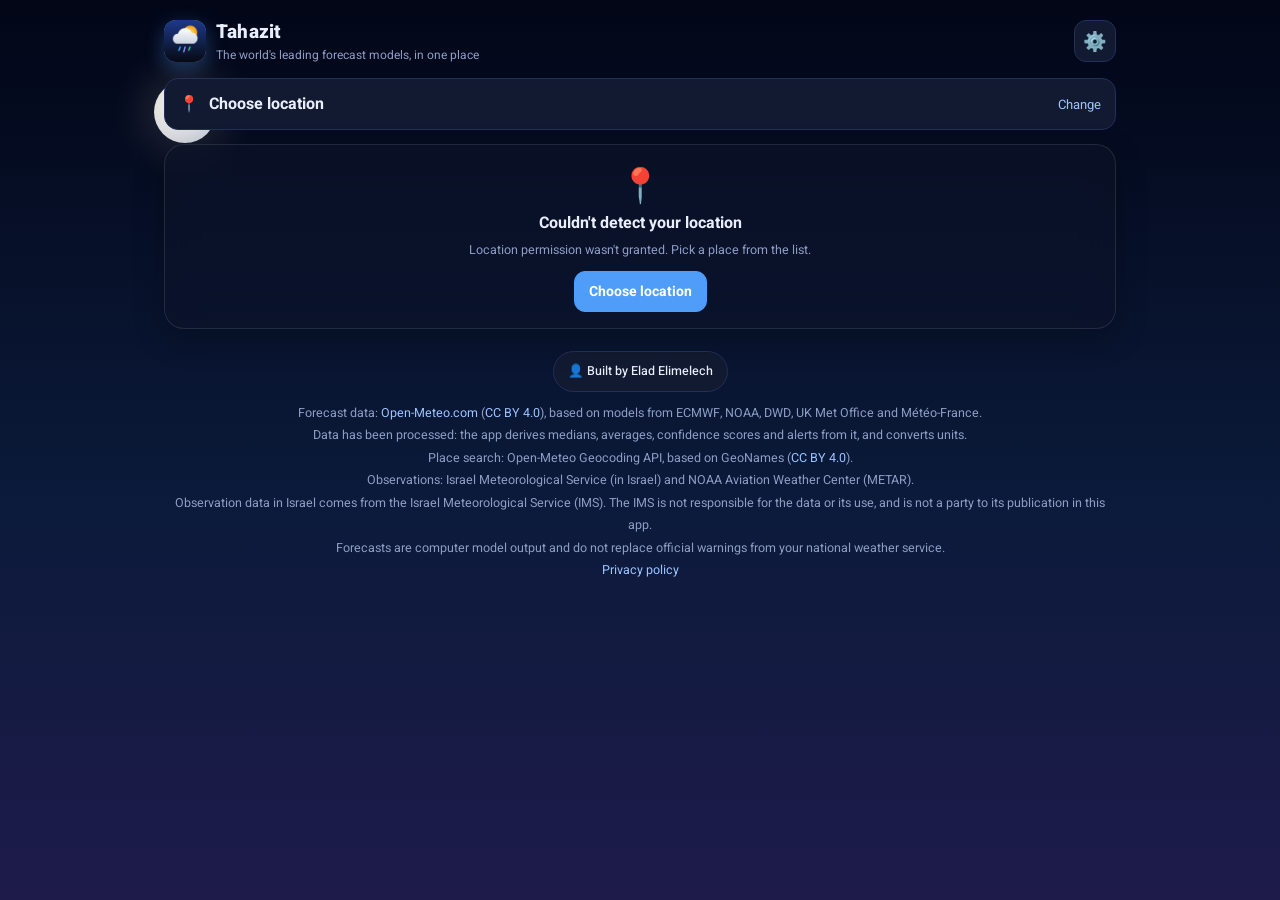
==== index.html @ bf7a5b2e "A7: reliable alerts disable (pending unsubscribe with retry), 7-day sync, 120-day server retention C" ====
<!DOCTYPE html>
<html lang="he" dir="rtl">
<head>
<meta charset="utf-8">
<meta name="viewport" content="width=device-width, initial-scale=1">
<meta name="theme-color" content="#070b16">
<title>Tahazit</title>
<meta name="description" content="Compare weather forecasts from the world's leading models in one place, with consensus-based storm alerts.">
<link rel="manifest" href="manifest.json">
<link rel="icon" type="image/png" sizes="192x192" href="icons/icon-192.png">
<link rel="apple-touch-icon" href="icons/apple-touch-icon.png">
<link rel="preconnect" href="https://fonts.googleapis.com">
<link href="https://fonts.googleapis.com/css2?family=Heebo:wght@300;400;500;700;800&display=swap" rel="stylesheet">
<style>

:root{
  --bg:#070b16;--bg2:#0d1426;--card:#111a30;--card2:#16213d;--line:#22305a;
  --txt:#e8eefc;--mut:#8e9cc4;--acc:#4f9cf9;--ok:#22c55e;--warn:#f59e0b;--bad:#ef4444;
}
*{box-sizing:border-box}
html,body{margin:0;background:var(--bg);color:var(--txt);font-family:Heebo,system-ui,sans-serif}
body{background:none;min-height:100vh}
.wrap{max-width:980px;margin:0 auto;padding:18px 14px 40px}
header.top{display:flex;align-items:center;justify-content:space-between;gap:10px;margin-bottom:14px}
.brand{display:flex;align-items:center;gap:10px}
.logo{width:38px;height:38px;border-radius:11px;background:linear-gradient(135deg,#4f9cf9,#a78bfa);display:grid;place-items:center;font-size:20px;box-shadow:0 6px 20px #4f9cf955}
.brand h1{font-size:19px;margin:0;font-weight:800;letter-spacing:.2px}
.brand small{display:block;color:var(--mut);font-size:12px;font-weight:400}
.search{position:relative;margin-bottom:14px}
.search input{width:100%;padding:13px 44px 13px 14px;border-radius:14px;border:1px solid var(--line);background:var(--card);color:var(--txt);font:inherit;font-size:15px;outline:none}
.search input:focus{border-color:var(--acc)}
.search .ic{position:absolute;right:14px;top:50%;transform:translateY(-50%);color:var(--mut)}
.sugg{position:absolute;left:0;right:0;top:calc(100% + 6px);background:var(--card2);border:1px solid var(--line);border-radius:12px;overflow:hidden;z-index:20;display:none}
.sugg button{display:block;width:100%;text-align:right;padding:11px 14px;background:none;border:0;border-bottom:1px solid var(--line);color:var(--txt);font:inherit;cursor:pointer}
.sugg button:last-child{border-bottom:0}
.sugg button:hover{background:#1d2a4d}
.sugg small{color:var(--mut)}
.locbtn{width:100%;display:flex;align-items:center;gap:10px;padding:13px 14px;border-radius:14px;border:1px solid var(--line);background:var(--card);color:var(--txt);font:inherit;font-size:16px;cursor:pointer;text-align:right}
.locbtn:hover{border-color:var(--acc)}
.locbtn .nm2{flex:1;font-weight:700}
.locbtn .tag{font-size:11.5px;color:#6ee7a0;background:#22c55e1c;padding:2px 8px;border-radius:999px;font-weight:500}
.locbtn .chg{font-size:13px;color:#9cc3ff}
.banner{display:flex;align-items:center;gap:10px;flex-wrap:wrap;margin-top:8px;padding:11px 13px;border-radius:13px;background:#4f9cf914;border:1px solid #4f9cf955;font-size:14px}
.banner .txt{flex:1;min-width:180px}
.banner[hidden]{display:none}
.btn{padding:9px 14px;border-radius:11px;border:1px solid var(--line);background:var(--card2);color:var(--txt);font:inherit;font-size:14px;cursor:pointer}
.btn.pri{background:var(--acc);border-color:var(--acc);color:#fff;font-weight:700}
.btn:disabled{opacity:.5;cursor:default}
.ov{position:fixed;inset:0;background:#000a;z-index:50;display:none;align-items:flex-end;justify-content:center}
.ov.show{display:flex}
.sheet{width:100%;max-width:560px;max-height:88vh;background:var(--bg2);border:1px solid var(--line);border-radius:22px 22px 0 0;padding:16px;display:flex;flex-direction:column;gap:10px}
@media (min-width:640px){.ov{align-items:center}.sheet{border-radius:22px}}
.sheet h3{margin:0;font-size:17px;display:flex;justify-content:space-between;align-items:center}
.x{background:none;border:0;color:var(--mut);font-size:22px;cursor:pointer;padding:0 4px}
.sheet input{width:100%;padding:13px 14px;border-radius:13px;border:1px solid var(--line);background:var(--card);color:var(--txt);font:inherit;font-size:16px;outline:none}
.sheet input:focus{border-color:var(--acc)}
.list{overflow:auto;border-radius:13px;border:1px solid var(--line);min-height:60px}
.opt{display:flex;align-items:center;gap:10px;width:100%;text-align:right;padding:12px 14px;background:none;border:0;border-bottom:1px solid var(--line);color:var(--txt);font:inherit;font-size:15px;cursor:pointer}
.opt:last-child{border-bottom:0}
.opt:hover,.opt.act{background:#1d2a4d}
.opt.sel{background:#4f9cf922;outline:2px solid var(--acc);outline-offset:-2px}
.opt small{display:block;color:var(--mut);font-size:12px}
.opt .ck{margin-inline-start:auto;color:var(--acc);font-size:18px;visibility:hidden}
.opt.sel .ck{visibility:visible}
.hint{color:var(--mut);font-size:13px;padding:14px;text-align:center}
.confirm{display:none;gap:8px;align-items:center;flex-wrap:wrap;padding:11px;border-radius:13px;background:#4f9cf914;border:1px solid #4f9cf955}
.confirm.show{display:flex}
.confirm .txt{flex:1;font-size:14px;min-width:160px}
.row-btns{display:flex;gap:8px;margin-top:8px;flex-wrap:wrap}
.chip{padding:7px 12px;border-radius:999px;border:1px solid var(--line);background:var(--card);color:var(--txt);font:inherit;font-size:13px;cursor:pointer}
.chip:hover{border-color:var(--acc)}
.card{background:rgba(13,20,40,.62);-webkit-backdrop-filter:blur(14px) saturate(1.2);backdrop-filter:blur(14px) saturate(1.2);border:1px solid rgba(255,255,255,.10);border-radius:20px;padding:16px;margin-bottom:14px;box-shadow:0 10px 30px rgba(0,0,0,.25)}
.hero{display:grid;grid-template-columns:1fr auto;gap:12px;align-items:center}
.place{font-size:20px;font-weight:700}
.updated{color:var(--mut);font-size:12px;margin-top:2px}
.bigt{font-size:64px;font-weight:300;line-height:1}
.bigt sup{font-size:26px;vertical-align:top}
.cond{font-size:16px;margin-top:6px}
.rangeline{color:var(--mut);font-size:13px;margin-top:6px}
.rainline{display:flex;gap:12px;align-items:center}
.rainline .e{font-size:30px}
.rainline b{display:block;font-size:17px;line-height:1.4}
.rainline span{color:var(--mut);font-size:13px}
.qa{display:grid;grid-template-columns:30px 1fr;gap:10px;align-items:start;padding:11px 0;border-bottom:1px solid var(--line)}
.qa:last-child{border-bottom:0;padding-bottom:0}
.qa .e{font-size:22px}
.qa b{display:flex;gap:8px;align-items:center;flex-wrap:wrap}
.qa span.t{color:#c9d3ef;font-size:13.5px;display:block;margin-top:3px}
.pill{display:inline-flex;align-items:center;gap:6px;padding:4px 10px;border-radius:999px;font-size:12px;font-weight:500}
.pill.hi{background:#22c55e22;color:#6ee7a0}.pill.md{background:#f59e0b22;color:#fcd34d}.pill.lo{background:#ef444422;color:#fca5a5}
.now-models{display:flex;gap:6px;flex-wrap:wrap;margin-top:12px}
.nm{background:var(--bg2);border:1px solid var(--line);border-radius:10px;padding:6px 9px;font-size:12px;display:flex;align-items:center;gap:6px}
.dot{width:9px;height:9px;border-radius:50%;display:inline-block;flex:none}
.alerts .al{display:flex;gap:10px;align-items:flex-start;padding:12px;border-radius:14px;margin-bottom:8px;border:1px solid}
.al.red{background:#ef444414;border-color:#ef444455}
.al.orange{background:#f59e0b14;border-color:#f59e0b55}
.al.green{background:#22c55e10;border-color:#22c55e40}
.al b{display:block;margin-bottom:2px}
.al span{color:#c9d3ef;font-size:13px}
h2{font-size:16px;margin:0 0 4px;font-weight:700}
.sub{color:var(--mut);font-size:12.5px;margin:0 0 12px}
.days{display:grid;gap:8px}
.day{display:grid;grid-template-columns:62px 34px 1fr auto;gap:10px;align-items:center;padding:10px;border-radius:13px;background:var(--bg2);border:1px solid var(--line);cursor:pointer}
.day:hover{border-color:#3a4f8a}
.day .dn{font-weight:700}.day .dd{color:var(--mut);font-size:11.5px}
.day .ico{font-size:24px;text-align:center}
.day .sum{font-size:13px;line-height:1.5}
.day .sum .m{color:var(--mut)}
.day .tt{text-align:left;white-space:nowrap}
.day .tt b{font-size:17px}.day .tt span{color:var(--mut);font-size:14px}
.bar{height:6px;border-radius:4px;background:#22305a;position:relative;margin-top:5px;overflow:hidden}
.bar i{position:absolute;top:0;bottom:0;right:0;background:linear-gradient(90deg,#60a5fa,#3b82f6);border-radius:4px}
.detail{display:none;grid-column:1/-1;margin-top:8px}
.day.open .detail{display:block}
.tbl-wrap{overflow-x:auto;-webkit-overflow-scrolling:touch;border-radius:12px;border:1px solid var(--line)}
table{border-collapse:collapse;width:100%;font-size:13px;min-width:520px}
th,td{padding:8px 9px;text-align:center;border-bottom:1px solid var(--line);white-space:nowrap}
th{background:#0c1324;color:var(--mut);font-weight:500;position:sticky;top:0}
td.l,th.l{text-align:right;position:sticky;right:0;background:#0f1730;z-index:1}
tr:last-child td{border-bottom:0}
.cons{background:#4f9cf914;font-weight:700}
.tabs{display:flex;gap:6px;margin-bottom:10px;flex-wrap:wrap}
.tab{padding:7px 12px;border-radius:10px;border:1px solid var(--line);background:var(--bg2);color:var(--mut);font:inherit;font-size:13px;cursor:pointer}
.tab.on{background:var(--acc);border-color:var(--acc);color:#fff}
.chart{width:100%;height:auto;display:block}
.legend{display:flex;gap:10px;flex-wrap:wrap;margin-top:8px;font-size:12px;color:var(--mut)}
.legend span{display:flex;align-items:center;gap:5px}
.models-info{display:grid;grid-template-columns:repeat(auto-fill,minmax(200px,1fr));gap:8px}
.mi{background:var(--bg2);border:1px solid var(--line);border-radius:12px;padding:10px;font-size:13px}
.mi b{display:flex;align-items:center;gap:6px}
.mi span{color:var(--mut);font-size:12px}
footer{text-align:center;color:var(--mut);font-size:12.5px;margin-top:22px;line-height:1.8}
footer a{color:#9cc3ff;text-decoration:none}
.made{display:inline-flex;align-items:center;gap:8px;padding:8px 14px;border-radius:999px;border:1px solid var(--line);background:var(--card);color:var(--txt);font-weight:500}
.shield{width:18px;height:18px}
.loading{text-align:center;padding:50px 0;color:var(--mut)}
.spin{width:34px;height:34px;border:3px solid var(--line);border-top-color:var(--acc);border-radius:50%;animation:s 0.9s linear infinite;margin:0 auto 12px}
@keyframes s{to{transform:rotate(360deg)}}
.err{background:#ef444418;border:1px solid #ef444455;padding:14px;border-radius:14px}
@media (max-width:560px){
  .bigt{font-size:54px}
  .day{grid-template-columns:52px 28px 1fr auto;gap:8px;padding:9px}
  .day .sum{font-size:12px}
}

html,body{font-family:Heebo,system-ui,-apple-system,"Segoe UI","Noto Sans","Noto Sans Arabic","Noto Sans SC","Noto Sans JP","PingFang SC","Hiragino Sans",sans-serif}
img.logo{width:42px;height:42px;border-radius:12px;box-shadow:0 6px 20px #4f9cf955}
.gear{background:var(--card);border:1px solid var(--line);color:var(--txt);border-radius:12px;width:42px;height:42px;font-size:19px;cursor:pointer}
.gear:hover{border-color:var(--acc)}
.fld{display:flex;flex-direction:column;gap:6px;font-size:14px;color:var(--mut)}
.fld select{padding:12px;border-radius:12px;border:1px solid var(--line);background:var(--card);color:var(--txt);font:inherit;font-size:15px}
footer .made{cursor:default}
[dir=ltr] .locbtn,[dir=ltr] .opt{text-align:left}
.opt .ck{margin-inline-start:auto}
.alertsBox{border-top:1px solid var(--line);padding-top:12px;margin-top:4px}
.tgl{display:flex;align-items:center;gap:10px;color:var(--txt);font-size:15px;cursor:pointer}
.tgl input{width:20px;height:20px;accent-color:var(--acc)}
.alertsBox small{color:var(--mut);font-size:12.5px;line-height:1.5}
.amsg{font-size:13px;color:#6ee7a0;min-height:0}
.amsg.err{color:#fca5a5}
footer a.pp{color:#9cc3ff}


/* ===== v2: dynamic sky ===== */
#sky{position:fixed;inset:0;z-index:-1;overflow:hidden;background:var(--sk);transition:background 1.5s}
.sky.night{--sk:linear-gradient(180deg,#020617 0%,#0b1a3a 55%,#1e1b4b 100%)}
.sky.dawn{--sk:linear-gradient(180deg,#1e1b4b 0%,#7c2d64 45%,#f59e0b 100%)}
.sky.day{--sk:linear-gradient(180deg,#1e3a8a 0%,#2f6fd6 45%,#7cc4f5 100%)}
.sky.dusk{--sk:linear-gradient(180deg,#1e1b4b 0%,#9d174d 50%,#f97316 100%)}
#sky::after{content:"";position:absolute;inset:0;background:#1f2937;opacity:0;transition:opacity 1.5s}
.sky.wx-cloudy::after{opacity:.45}.sky.wx-rain::after{opacity:.62}.sky.wx-storm::after{opacity:.78;background:#111827}
.sky.wx-fog::after{opacity:.5;background:#64748b}.sky.wx-snow::after{opacity:.4;background:#475569}.sky.wx-partly::after{opacity:.12}
.stars{position:absolute;left:0;top:0;width:1px;height:1px;opacity:0;transition:opacity 1.5s;animation:tw 4s ease-in-out infinite alternate}
.sky.night.wx-clear .stars,.sky.night.wx-partly .stars{opacity:1}
@keyframes tw{from{filter:brightness(.7)}to{filter:brightness(1.3)}}
.moon{position:absolute;top:9vh;inset-inline-start:12vw;width:62px;height:62px;border-radius:50%;background:radial-gradient(circle at 35% 35%,#fffbe8,#e5e7eb 60%,#cbd5e1);box-shadow:0 0 40px 10px #fef3c722;opacity:0;transition:opacity 1.5s}
.sky.night.wx-clear .moon,.sky.night.wx-partly .moon{opacity:.95}
.sun{position:absolute;top:7vh;inset-inline-start:10vw;width:110px;height:110px;border-radius:50%;background:radial-gradient(circle,#fff7cc 0%,#fde68a 35%,#f59e0b 70%,transparent 72%);box-shadow:0 0 120px 50px #fbbf2455;opacity:0;transition:opacity 1.5s,top 1.5s;animation:sunp 6s ease-in-out infinite alternate}
.sky.day.wx-clear .sun,.sky.day.wx-partly .sun{opacity:1}
.sky.dawn.wx-clear .sun,.sky.dawn.wx-partly .sun,.sky.dusk.wx-clear .sun,.sky.dusk.wx-partly .sun{opacity:.9;top:46vh}
@keyframes sunp{from{transform:scale(1)}to{transform:scale(1.06)}}
.cl{position:absolute;height:70px;width:220px;border-radius:70px;background:#fff;opacity:0;filter:blur(2px);transition:opacity 1.5s,background 1.5s;animation:drift linear infinite}
.cl::before,.cl::after{content:"";position:absolute;background:inherit;border-radius:50%}
.cl::before{width:110px;height:110px;top:-55px;left:30px}.cl::after{width:80px;height:80px;top:-35px;left:120px}
.c1{top:16vh;animation-duration:95s;animation-delay:-20s}.c2{top:30vh;transform:scale(.75);animation-duration:130s;animation-delay:-70s}.c3{top:8vh;transform:scale(1.2);animation-duration:160s;animation-delay:-110s}
@keyframes drift{from{left:-260px}to{left:110vw}}
.sky.wx-partly .c1,.sky.wx-partly .c2{opacity:.55}
.sky.wx-cloudy .cl,.sky.wx-rain .cl,.sky.wx-snow .cl{opacity:.5;background:#cbd5e1}
.sky.wx-storm .cl{opacity:.55;background:#64748b}
.sky.night .cl{background:#94a3b8}.sky.night.wx-partly .cl{opacity:.25}
.fogl{position:absolute;inset:0;background:linear-gradient(0deg,rgba(226,232,240,.35),transparent 60%);opacity:0;transition:opacity 1.5s}
.sky.wx-fog .fogl{opacity:1}
#wxc{position:absolute;inset:0;width:100%;height:100%}
.flash{position:absolute;inset:0;background:#e0e7ff;opacity:0}
.sky.wx-storm .flash{animation:flash 9s infinite}
@keyframes flash{0%,93%,100%{opacity:0}94%{opacity:.35}95%{opacity:.05}96%{opacity:.25}97%{opacity:0}}
@media (prefers-reduced-motion:reduce){.cl,.stars,.sun,.flash{animation:none!important}.sky.wx-storm .flash{opacity:0}}
.sheet{background:rgba(13,20,38,.97)}

/* ===== v2: model choice ===== */
.nm.addm{cursor:pointer;color:#9cc3ff;border-style:dashed;font:inherit;font-size:12px}
.nm.addm:hover{border-color:var(--acc)}
.mrow{display:flex;align-items:center;gap:10px;padding:12px 14px;border-bottom:1px solid var(--line);cursor:pointer}
.mrow:last-child{border-bottom:0}
.mrow input{width:20px;height:20px;accent-color:var(--acc);flex:none}
.mrow .mn{flex:1;display:flex;flex-direction:column}.mrow .mn small{color:var(--mut);font-size:12px}
.mbtns{display:flex;gap:8px;flex-wrap:wrap}.mbtns .btn{flex:1}

/* ===== v2: storm outlook ===== */
.stbtn{width:100%;margin:2px 0 12px;font-weight:700;background:linear-gradient(135deg,#4c1d95,#1e40af);border-color:#6d28d9;color:#fff;padding:12px}
.sheet.wide{max-width:760px;overflow:auto}
table.stg{min-width:0;table-layout:fixed;text-align:center;font-size:12px}
table.stg th,table.stg td{padding:6px 2px}
table.stg th:first-child,table.stg td:first-child{width:86px;text-align:start;padding-inline-start:8px;font-size:11.5px;overflow:hidden;text-overflow:ellipsis;white-space:nowrap}
table.stg th{font-size:11px;font-weight:600;white-space:normal;line-height:1.25}
table.stg th small{color:var(--mut);font-weight:400}
.stg td.sc{cursor:pointer;height:40px;font-size:15px;border:2px solid transparent;transition:transform .15s}
.stg td.sc:hover{transform:scale(1.06)}
.stg td.sel{border-color:#fff}
.sc.ok,.sw.ok{background:#16213d}.sc.rn,.sw.rn{background:#1d4ed855}.sc.wd,.sw.wd{background:#f59e0b66}.sc.hv,.sw.hv{background:#ef444477}.sc.th,.sw.th{background:#7c3aed99}.sc.na{background:transparent;color:var(--mut)}
.agr-hi{color:#fca5a5;font-weight:800}.agr-md{color:#fcd34d}
.stdet{background:var(--card2);border:1px solid var(--line);border-radius:12px;padding:10px 12px;font-size:13.5px;margin-top:10px;line-height:1.6}
.sw{display:inline-block;width:14px;height:14px;border-radius:4px}
.st-leg{margin-top:10px}

/* ===== v2: update banner ===== */
.upd{position:fixed;left:50%;bottom:16px;transform:translateX(-50%);z-index:60;display:flex;gap:12px;align-items:center;background:#111a30f2;border:1px solid var(--acc);border-radius:14px;padding:10px 14px;box-shadow:0 10px 30px #0008;font-size:14px;max-width:92vw}
</style>
</head>
<body>
<div id="sky" class="sky night wx-clear" aria-hidden="true">
  <div class="stars"></div><div class="moon"></div><div class="sun"></div>
  <div class="cl c1"></div><div class="cl c2"></div><div class="cl c3"></div><div class="fogl"></div>
  <canvas id="wxc"></canvas><div class="flash"></div>
</div>
<div class="wrap">
  <header class="top">
    <div class="brand">
      <img class="logo" src="icons/icon-192.png" alt="">
      <div><h1 data-i18n="appName"></h1><small data-i18n="tagline"></small></div>
    </div>
    <button class="gear" id="gear" data-ta="settings">⚙️</button>
  </header>

  <div class="search">
    <button class="locbtn" id="locBtn" data-ta="pickTitle">
      <span>📍</span><span class="nm2" id="locName"></span>
      <span class="tag" id="locTag" data-i18n="autoTag" hidden></span><span class="chg" data-i18n="change"></span>
    </button>
    <div class="banner" id="banner" hidden></div>
  </div>

  <div class="ov" id="ov" role="dialog" aria-modal="true">
    <div class="sheet">
      <h3><span data-i18n="pickTitle"></span> <button class="x" id="close" data-ta="done">×</button></h3>
      <button class="btn" id="geo" data-i18n="detectBtn"></button>
      <input id="q" type="search" data-tp="searchPh" autocomplete="off" enterkeyhint="search">
      <div class="list" id="list"></div>
      <div class="confirm" id="confirm">
        <div class="txt" id="confirmTxt"></div>
        <button class="btn" id="back" data-i18n="back"></button>
        <button class="btn pri" id="ok" data-i18n="confirm"></button>
      </div>
    </div>
  </div>

  <div class="ov" id="ovS" role="dialog" aria-modal="true">
    <div class="sheet">
      <h3><span data-i18n="settings"></span> <button class="x" id="closeS" data-ta="done">×</button></h3>
      <label class="fld"><span data-i18n="language"></span><select id="selLang"></select></label>
      <label class="fld"><span data-i18n="units"></span><select id="selUnits"></select></label>
      <div class="fld alertsBox">
        <label class="tgl"><input type="checkbox" id="alertsTgl"><span data-i18n="alertsOpt"></span></label>
        <small data-i18n="alertsOptSub"></small>
        <div id="alertsMsg" class="amsg"></div>
        <button class="btn" id="alertsTest" data-i18n="testBtn" hidden></button>
      </div>
      <button class="btn pri" id="doneS" data-i18n="sDone" style="width:100%;margin-top:6px"></button>
    </div>
  </div>

  <div class="ov" id="ovM" role="dialog" aria-modal="true">
    <div class="sheet">
      <h3><span data-i18n="mTitle"></span> <button class="x" id="closeM" data-ta="done">×</button></h3>
      <p class="sub" id="mSub" style="margin:0"></p>
      <div class="list" id="mList"></div>
      <div class="mbtns"><button class="btn" id="mReset" data-i18n="mReset"></button><button class="btn" id="mAll" data-i18n="mAll"></button></div>
    </div>
  </div>

  <div class="ov" id="ovW" role="dialog" aria-modal="true">
    <div class="sheet wide">
      <h3><span data-i18n="stTitle"></span> <button class="x" id="closeW" data-ta="done">×</button></h3>
      <p class="sub" data-i18n="stSub" style="margin:0"></p>
      <div id="stBody"></div>
    </div>
  </div>

  <div id="app"><div class="loading"><div class="spin"></div></div></div>

  <footer id="credit"></footer>
</div>
<script>
// ===== שפות =====
const L=['he','en','ar','ru','zh','ja'];
const LANG_NAMES={he:'עברית',en:'English',ar:'العربية',ru:'Русский',zh:'中文',ja:'日本語'};
const RTL={he:1,ar:1};
const S={
skillTitle:["מי המודל המדויק ביותר כאן", "Which model is most accurate here", "أي نموذج هو الأدق هنا", "Какая модель здесь точнее всего", "哪个模型在这里最准确", "ここで最も正確なモデル"],
skillSub:["בדיקה של {d} הימים האחרונים במקום הזה: מה כל מודל חזה יום מראש, מול מה שקרה בפועל.", "A check of the last {d} days at this place: what each model forecast a day ahead, against what actually happened.", "فحص آخر {d} أيام في هذا المكان: ما توقعه كل نموذج قبل يوم مقارنة بما حدث فعلًا.", "Проверка за последние {d} дн. в этом месте: прогноз каждой модели за сутки против того, что было на самом деле.", "检查此地过去 {d} 天：每个模型提前一天的预报与实际情况对比。", "この場所の過去{d}日間を検証：各モデルの前日予報と実際の結果を比較。"],
skillBest:["הכי מדויק כאן לאחרונה: {m}", "Most accurate here lately: {m}", "الأدق هنا مؤخرًا: {m}", "Точнее всего здесь в последнее время: {m}", "近期这里最准确：{m}", "最近ここで最も正確：{m}"],
skillErr:["טעות ממוצעת בטמפרטורה: {v}", "Average temperature error: {v}", "متوسط خطأ درجة الحرارة: {v}", "Средняя ошибка температуры: {v}", "平均温度误差：{v}", "平均気温誤差：{v}"],
skillWarm:["נוטה לחזות חם מדי בכ-{v}", "Tends to forecast about {v} too warm", "يميل إلى توقع حرارة أعلى بنحو {v}", "Обычно завышает примерно на {v}", "通常预报偏暖约 {v}", "約{v}高めに予報する傾向"],
skillCold:["נוטה לחזות קר מדי בכ-{v}", "Tends to forecast about {v} too cold", "يميل إلى توقع حرارة أقل بنحو {v}", "Обычно занижает примерно на {v}", "通常预报偏冷约 {v}", "約{v}低めに予報する傾向"],
skillNote:["\"מה שקרה בפועל\" הוא החציון של כל המודלים לאותה שעה אחרי מעשה. התוצאה מתעדכנת כל כמה שעות ויכולה להשתנות לפי עונה ומקום.", "\"What actually happened\" is the median of all models for that hour after the fact. Updated every few hours; it can change by season and place.", "\"ما حدث فعلًا\" هو وسيط جميع النماذج لتلك الساعة بعد وقوعها. يُحدَّث كل بضع ساعات وقد يتغير حسب الموسم والمكان.", "«Что было на самом деле» это медиана всех моделей за этот час задним числом. Обновляется каждые несколько часов и может меняться по сезону и месту.", "“实际情况”指事后所有模型在该小时的中位数。每隔数小时更新，可能随季节和地点变化。", "「実際の結果」は、その時刻についての全モデルの事後の中央値です。数時間ごとに更新され、季節や場所によって変わることがあります。"],
skillNA:["אין כרגע מספיק נתונים לבדיקת דיוק במקום הזה.", "Not enough data yet to check accuracy at this place.", "لا توجد بيانات كافية حاليًا لفحص الدقة في هذا المكان.", "Пока недостаточно данных для проверки точности в этом месте.", "目前此地数据不足，无法检查准确度。", "この場所では精度を検証するデータがまだ不足しています。"],
alertsOpt:["התראות על מזג אוויר חריג", "Unusual weather alerts", "تنبيهات الطقس غير الاعتيادي", "Уведомления о необычной погоде", "异常天气预警", "異常気象の通知"],
alertsOptSub:["התראה בערב שלפני, בסביבות 20:00 לפי השעה במקום, כשצפוי קור או חום חריגים יחסית למקום ולעונה.", "A notification the evening before, around 20:00 local time, when unusual cold or heat for the place and season is expected.", "إشعار في المساء السابق قرابة الساعة 20:00 بالتوقيت المحلي، عند توقع برد أو حر غير اعتيادي بالنسبة للمكان والموسم.", "Уведомление накануне вечером, около 20:00 по местному времени, если ожидается необычный для места и сезона холод или жара.", "当预计出现相对于当地和季节的异常寒冷或炎热时，在前一天当地时间20:00左右发送通知。", "その場所と季節にしては異例の寒さや暑さが予想される場合、前日の現地時間20:00頃に通知します。"],
alertsOn:["ההתראות פעילות עבור {p}", "Alerts are on for {p}", "التنبيهات مفعلة لـ {p}", "Уведомления включены: {p}", "已为{p}开启预警", "{p}の通知はオンです"],
alertsDenied:["ההרשאה להתראות נחסמה. אפשר לאשר אותה בהגדרות הטלפון או הדפדפן.", "Notification permission is blocked. You can allow it in your phone or browser settings.", "تم حظر إذن الإشعارات. يمكنك السماح به من إعدادات الهاتف أو المتصفح.", "Разрешение на уведомления заблокировано. Его можно включить в настройках телефона или браузера.", "通知权限已被阻止，可在手机或浏览器设置中允许。", "通知の許可がブロックされています。端末またはブラウザの設定で許可できます。"],
alertsUnsupported:["המכשיר או הדפדפן הזה לא תומכים בהתראות.", "This device or browser does not support notifications.", "هذا الجهاز أو المتصفح لا يدعم الإشعارات.", "Это устройство или браузер не поддерживает уведомления.", "此设备或浏览器不支持通知。", "この端末またはブラウザは通知に対応していません。"],
alertsErr:["לא הצלחתי להפעיל את ההתראות. נסה שוב.", "Could not turn on alerts. Please try again.", "تعذّر تفعيل التنبيهات. حاول مرة أخرى.", "Не удалось включить уведомления. Попробуйте ещё раз.", "无法开启预警，请重试。", "通知をオンにできませんでした。もう一度お試しください。"],
testBtn:["שלח התראת בדיקה", "Send a test notification", "إرسال إشعار تجريبي", "Отправить тестовое уведомление", "发送测试通知", "テスト通知を送信"],
testSent:["נשלחה התראת בדיקה.", "Test notification sent.", "تم إرسال إشعار تجريبي.", "Тестовое уведомление отправлено.", "测试通知已发送。", "テスト通知を送信しました。"],
privacy:["מדיניות פרטיות", "Privacy policy", "سياسة الخصوصية", "Политика конфиденциальности", "隐私政策", "プライバシーポリシー"],
modNote:["הנתונים עובדו: האפליקציה מחשבת מהם חציון, ממוצעים, ציוני ביטחון והתראות, וממירה יחידות.", "Data has been processed: the app derives medians, averages, confidence scores and alerts from it, and converts units.", "تمت معالجة البيانات: يحسب التطبيق منها الوسيط والمتوسطات ودرجات الثقة والتنبيهات، ويحوّل الوحدات.", "Данные обработаны: приложение рассчитывает по ним медиану, средние значения, уверенность и предупреждения, а также переводит единицы.", "数据已经过处理：本应用据此计算中位数、平均值、可信度和预警，并进行单位换算。", "データは加工されています。本アプリは中央値、平均、信頼度、警報を算出し、単位を換算しています。"],
geoCredit:["חיפוש מקומות: Open-Meteo Geocoding API, על בסיס GeoNames (CC BY 4.0).", "Place search: Open-Meteo Geocoding API, based on GeoNames (CC BY 4.0).", "البحث عن الأماكن: Open-Meteo Geocoding API، استنادًا إلى GeoNames (CC BY 4.0).", "Поиск мест: Open-Meteo Geocoding API на основе GeoNames (CC BY 4.0).", "地点搜索：Open-Meteo Geocoding API，基于GeoNames（CC BY 4.0）。", "地名検索: Open-Meteo Geocoding API（GeoNamesに基づく、CC BY 4.0）。"],
imsName:["השירות המטאורולוגי", "Israel Meteorological Service", "خدمة الأرصاد الجوية الإسرائيلية", "Израильская метеорологическая служба", "以色列气象局", "イスラエル気象局"],
srcLine:["מקור המדידה: {s}", "Source: {s}", "المصدر: {s}", "Источник: {s}", "数据来源：{s}", "出典: {s}"],
imsDisc:["מקור נתוני התצפית בישראל הוא השירות המטאורולוגי. השירות המטאורולוגי אינו אחראי למידע או לשימוש בו, ואינו צד לפרסומו באפליקציה זו.", "Observation data in Israel comes from the Israel Meteorological Service (IMS). The IMS is not responsible for the data or its use, and is not a party to its publication in this app.", "مصدر بيانات القياس في إسرائيل هو خدمة الأرصاد الجوية الإسرائيلية، وهي غير مسؤولة عن البيانات أو استخدامها، وليست طرفًا في نشرها في هذا التطبيق.", "Данные наблюдений в Израиле предоставлены Израильской метеорологической службой. Служба не несёт ответственности за данные и их использование и не является стороной их публикации в этом приложении.", "以色列境内的实测数据来自以色列气象局。以色列气象局不对数据及其使用负责，也不是本应用发布这些数据的一方。", "イスラエル国内の観測データはイスラエル気象局によるものです。同局はデータおよびその利用について責任を負わず、本アプリでの公開の当事者ではありません。"],
appName:['מולטי מודל','MultiModel','ملتي مودل','МультиМодель','多模型天气','マルチモデル'],
tagline:['כל מודלי התחזית המובילים בעולם, במקום אחד','The world\'s leading forecast models, in one place','أهم نماذج التنبؤ في العالم في مكان واحد','Ведущие модели прогноза погоды в одном месте','全球主流天气预报模型，一站对比','世界の主要な予報モデルをひとつに'],
locating:['מזהה את המיקום שלך...','Detecting your location...','جارٍ تحديد موقعك...','Определяем ваше местоположение...','正在定位...','現在地を検出中...'],
autoTag:['זוהה אוטומטית','Auto-detected','تم التحديد تلقائيًا','Определено автоматически','自动定位','自動検出'],
change:['שינוי','Change','تغيير','Изменить','更改','変更'],
pickTitle:['בחירת מיקום','Choose location','اختيار الموقع','Выбор места','选择地点','場所を選択'],
detectBtn:['📍 זהה את המיקום הנוכחי שלי','📍 Detect my current location','📍 حدّد موقعي الحالي','📍 Определить моё местоположение','📍 定位我的当前位置','📍 現在地を検出'],
detecting:['📍 מזהה מיקום...','📍 Detecting...','📍 جارٍ التحديد...','📍 Определяем...','📍 定位中...','📍 検出中...'],
searchPh:['הקלד שם של מקום ובחר מהרשימה','Type a place name and pick from the list','اكتب اسم المكان واختر من القائمة','Введите название и выберите из списка','输入地名并从列表中选择','地名を入力してリストから選択'],
back:['חזרה','Back','رجوع','Назад','返回','戻る'],
confirm:['אישור ✓','Confirm ✓','تأكيد ✓','Подтвердить ✓','确认 ✓','決定 ✓'],
loading:['טוען תחזיות מכל המודלים...','Loading forecasts from all models...','جارٍ تحميل التوقعات من جميع النماذج...','Загружаем прогнозы всех моделей...','正在加载所有模型的预报...','全モデルの予報を読み込み中...'],
noResults:['לא נמצא מקום בשם הזה. נסה כתיב אחר.','No place found. Try a different spelling.','لم يتم العثور على المكان. جرّب تهجئة أخرى.','Место не найдено. Попробуйте другое написание.','未找到该地点，请尝试其他拼写。','見つかりませんでした。別の表記で試してください。'],
typeCity:['הקלד שם של מקום','Type a place name','اكتب اسم مكان','Введите название места','请输入地名','地名を入力してください'],
recentPop:['אחרונים ומומלצים','Recent and suggested','الأخيرة والمقترحة','Недавние и рекомендуемые','最近和推荐','履歴とおすすめ'],
switchTo:['לעבור ל<b>{p}</b>?','Switch to <b>{p}</b>?','الانتقال إلى <b>{p}</b>؟','Перейти: <b>{p}</b>?','切换到<b>{p}</b>？','<b>{p}</b>に切り替えますか？'],
detectedSub:['זוהה לפי מיקום המכשיר','Detected from your device location','تم التحديد من موقع جهازك','Определено по местоположению устройства','根据设备位置识别','端末の位置情報から検出'],
permDenied:['לא ניתנה הרשאת מיקום. אפשר לאשר אותה בהגדרות הדפדפן, או לבחור מקום מהרשימה.','Location permission was not granted. Allow it in your browser settings, or pick a place from the list.','لم يتم منح إذن الموقع. يمكنك السماح به من إعدادات المتصفح أو اختيار مكان من القائمة.','Доступ к геолокации не разрешён. Разрешите его в настройках браузера или выберите место из списка.','未授予位置权限。可在浏览器设置中允许，或从列表中选择地点。','位置情報の許可がありません。ブラウザの設定で許可するか、リストから選んでください。'],
geoFail:['לא הצלחתי לזהות מיקום. בחר מקום מהרשימה.','Couldn\'t detect your location. Pick a place from the list.','تعذّر تحديد موقعك. اختر مكانًا من القائمة.','Не удалось определить местоположение. Выберите место из списка.','无法定位，请从列表中选择地点。','現在地を検出できませんでした。リストから選んでください。'],
detectedQ:['זיהינו שאתה ב<b>{p}</b>. זה נכון?','Looks like you\'re in <b>{p}</b>. Is that right?','يبدو أنك في <b>{p}</b>. هل هذا صحيح؟','Ваше местоположение: <b>{p}</b>. Верно?','检测到您在<b>{p}</b>，对吗？','<b>{p}</b>にいるようです。合っていますか？'],
yesBtn:['כן ✓','Yes ✓','نعم ✓','Да ✓','是 ✓','はい ✓'],
otherPlace:['בחירת מיקום אחר','Choose another','اختيار مكان آخر','Выбрать другое','选择其他地点','別の場所を選ぶ'],
movedQ:['נראה שאתה עכשיו ב<b>{p}</b>. לעבור לתחזית של המיקום הזה?','You seem to be in <b>{p}</b> now. Switch to this location?','يبدو أنك الآن في <b>{p}</b>. هل تريد الانتقال إلى توقعات هذا الموقع؟','Похоже, сейчас вы здесь: <b>{p}</b>. Показать прогноз для этого места?','您现在似乎在<b>{p}</b>，切换到该地点的预报吗？','現在<b>{p}</b>にいるようです。この場所の予報に切り替えますか？'],
stay:['להישאר','Stay','البقاء','Остаться','保持不变','そのまま'],
switchYes:['כן, לעבור','Yes, switch','نعم، انتقل','Да, перейти','是，切换','切り替える'],
cantLocate:['לא הצלחתי לזהות את המיקום שלך','Couldn\'t detect your location','تعذّر تحديد موقعك','Не удалось определить ваше местоположение','无法定位您的位置','現在地を検出できませんでした'],
permShort:['לא ניתנה הרשאת מיקום.','Location permission wasn\'t granted.','لم يتم منح إذن الموقع.','Доступ к геолокации не разрешён.','未授予位置权限。','位置情報が許可されていません。'],
geoNA:['איתור מיקום לא זמין כרגע.','Location detection isn\'t available right now.','تحديد الموقع غير متاح حاليًا.','Определение местоположения сейчас недоступно.','当前无法使用定位。','現在地の検出は現在利用できません。'],
pickFromList:['בחר מקום מהרשימה.','Pick a place from the list.','اختر مكانًا من القائمة.','Выберите место из списка.','请从列表中选择地点。','リストから場所を選んでください。'],
loadErr:['לא הצלחתי לטעון את התחזית.','Couldn\'t load the forecast.','تعذّر تحميل التوقعات.','Не удалось загрузить прогноз.','无法加载预报。','予報を読み込めませんでした。'],
checkNet:['בדוק את החיבור לאינטרנט ונסה שוב.','Check your connection and try again.','تحقق من الاتصال وحاول مرة أخرى.','Проверьте подключение и попробуйте снова.','请检查网络连接后重试。','接続を確認して、もう一度お試しください。'],
cached:['אין חיבור. מוצגת התחזית האחרונה שנשמרה.','Offline. Showing the last saved forecast.','لا يوجد اتصال. تُعرض آخر توقعات محفوظة.','Нет связи. Показан последний сохранённый прогноз.','无网络连接，显示上次保存的预报。','オフラインです。最後に保存した予報を表示しています。'],
noData:['לא התקבלו נתונים מהמודלים עבור המיקום הזה.','No model data for this location.','لا توجد بيانات من النماذج لهذا الموقع.','Нет данных моделей для этого места.','该地点没有模型数据。','この場所のモデルデータがありません。'],
myLoc:['המיקום שלי','My location','موقعي','Моё местоположение','我的位置','現在地'],
near:['ליד {p}','Near {p}','بالقرب من {p}','Рядом: {p}','{p}附近','{p}付近'],
medianOf:['חציון של {n} מודלים לשעה {t}','Median of {n} models for {t}','الوسيط لـ {n} نماذج للساعة {t}','Медиана {n} моделей на {t}','{n}个模型在{t}的中位数','{n}モデルの中央値（{t}）'],
excluded:['{m} חריג ולא נכלל','{m} is an outlier, excluded','{m} قيمة شاذة ولم يُحتسب','{m} сильно отличается и исключён','{m}偏差过大，已排除','{m}は外れ値のため除外'],
wind:['רוח','Wind','الرياح','Ветер','风','風'],
todayRange:['היום: {a} עד {b}','Today: {a} to {b}','اليوم: من {a} إلى {b}','Сегодня: от {a} до {b}','今天：{a} 至 {b}','今日: {a}～{b}'],
spreadNow:['פער בין המודלים כרגע: {v}','Model spread now: {v}','الفارق بين النماذج الآن: {v}','Разброс моделей сейчас: {v}','当前模型差异：{v}','現在のモデル間の差: {v}'],
spreadEx:['(בלי החריג: {v})','(without the outlier: {v})','(بدون القيمة الشاذة: {v})','(без выброса: {v})','（排除异常值：{v}）','（外れ値を除く: {v}）'],
nightNote:['🌙 לילה בהיר ושקט: מודלים נוטים להעריך ביתר את הטמפרטורה בשעות כאלה, והמדידה בפועל יכולה להיות נמוכה ב-{v}.','🌙 Clear, calm night: models tend to overestimate temperature at these hours. Actual readings can be {v} lower.','🌙 ليلة صافية وهادئة: تميل النماذج إلى المبالغة في تقدير الحرارة في هذه الساعات، وقد تكون القراءة الفعلية أقل بـ {v}.','🌙 Ясная тихая ночь: в такие часы модели обычно завышают температуру, реальные значения могут быть ниже на {v}.','🌙 晴朗无风的夜晚：模型在此时往往高估气温，实际读数可能低{v}。','🌙 晴れて風の弱い夜は、モデルが気温を高めに予測しがちで、実測は{v}低いことがあります。'],
range24:['{a} עד {b} מעלות','{a} to {b}°','{a} إلى {b} درجات','{a}-{b}°','{a}至{b}°','{a}～{b}°'],
conf:['ביטחון {n}%','Confidence {n}%','الثقة {n}%','Уверенность {n}%','可信度 {n}%','信頼度 {n}%'],
measuredNow:['נמדד עכשיו','Measured now','مقاس الآن','Измерено сейчас','实测','実測'],
stationLine:['תחנת {s} · {d} · לפני {m} דק\'','{s} station · {d} · {m} min ago','محطة {s} · {d} · قبل {m} دقيقة','Станция {s} · {d} · {m} мин назад','{s}站 · {d} · {m}分钟前','{s}観測所 · {d} · {m}分前'],
modelsSay:['המודלים: {v}','Models: {v}','النماذج: {v}','Модели: {v}','模型：{v}','モデル: {v}'],
noRain3:['לא צפוי גשם ב-3 הימים הקרובים','No rain expected in the next 3 days','لا يُتوقع هطول أمطار خلال الأيام الثلاثة القادمة','Дождя в ближайшие 3 дня не ожидается','未来3天预计无雨','今後3日間、雨の予報はありません'],
noneModel:['אף אחד מהמודלים לא מראה גשם.','None of the models show rain.','لا يُظهر أي نموذج أمطارًا.','Ни одна модель не показывает дождь.','所有模型均未显示降雨。','どのモデルも雨を示していません。'],
mostNo:['רוב המודלים לא צופים גשם ב-3 הימים הקרובים','Most models expect no rain in the next 3 days','معظم النماذج لا تتوقع أمطارًا خلال الأيام الثلاثة القادمة','Большинство моделей не ожидают дождя в ближайшие 3 дня','多数模型预计未来3天无雨','大半のモデルは今後3日間、雨なしと予測'],
onlyK:['רק {k}/{n} מודלים מראים גשם {d} בסביבות {t}.','Only {k}/{n} models show rain {d} around {t}.','{k}/{n} فقط من النماذج تُظهر أمطارًا {d} حوالي {t}.','Дождь показывают только {k}/{n} моделей: {d}, около {t}.','仅{k}/{n}个模型显示{d}{t}左右有雨。','{d}{t}頃に雨を示すのは{k}/{n}モデルのみ。'],
rainNow:['יורד גשם עכשיו, צפוי להימשך עד {e}','Raining now, expected until {e}','تمطر الآن، ويُتوقع أن تستمر حتى {e}','Сейчас идёт дождь, ожидается до {e}','正在下雨，预计持续到{e}','現在雨、{e}まで続く見込み'],
rainAt:['גשם צפוי {d} בין {a} ל-{b}','Rain expected {d} between {a} and {b}','أمطار متوقعة {d} بين {a} و{b}','Дождь ожидается: {d}, с {a} до {b}','预计{d}{a}至{b}有雨','{d}の{a}～{b}に雨の予報'],
rainMeta:['{k}/{n} מודלים · כ-{s} בסך הכול','{k}/{n} models · about {s} total','{k}/{n} نماذج · حوالي {s} إجمالًا','{k}/{n} моделей · всего около {s}','{k}/{n}个模型 · 总计约{s}','{k}/{n}モデル · 合計約{s}'],
endRange:['סוף טווח התחזית','the end of the forecast','نهاية فترة التوقعات','конца прогноза','预报结束','予報期間の終わり'],
today:['היום','today','اليوم','сегодня','今天','今日'],
tomorrow:['מחר','tomorrow','غدًا','завтра','明天','明日'],
onDay:['ב{d}','on {d}','يوم {d}','{d}','{d}','{d}'],
alertsTitle:['התראות לפי הסכמת מודלים','Alerts by model consensus','تنبيهات حسب توافق النماذج','Предупреждения по согласию моделей','基于模型共识的预警','モデルの一致度による警報'],
alertsSub:['התראה אדומה או כתומה מוצגת כשרוב המודלים מסכימים. כשרק חלק מהמודלים צופים סופה, היא מסומנת כסימן ראשון.','Red or orange alerts appear when most models agree. When only some models forecast a storm, it is shown as an early sign.','تظهر التنبيهات الحمراء أو البرتقالية عندما تتفق معظم النماذج. وعندما تتوقع بعض النماذج فقط عاصفة، تُعرض كإشارة مبكرة.','Красные и оранжевые предупреждения появляются, когда большинство моделей согласны. Если бурю прогнозируют лишь некоторые модели, это показано как ранний признак.','当多数模型一致时显示红色或橙色预警；仅部分模型预报风暴时，显示为早期信号。','多くのモデルが一致すると赤・オレンジの警報を表示します。一部のモデルのみが嵐を予測する場合は「初期の兆候」として表示します。'],
thunder:['סופות רעמים אפשריות {d}','Possible thunderstorms {d}','عواصف رعدية محتملة {d}','Возможны грозы: {d}','{d}可能有雷暴','{d}は雷雨の可能性'],
thunderMeta:['{k}/{n} מודלים מראים פוטנציאל לסופות רעמים.','{k}/{n} models show thunderstorm potential.','{k}/{n} نماذج تُظهر احتمال عواصف رعدية.','{k}/{n} моделей показывают риск гроз.','{k}/{n}个模型显示有雷暴可能。','{k}/{n}モデルが雷雨の可能性を示しています。'],
thunderEarly:['סימן ראשון לסופת רעמים {d}','Early sign of a thunderstorm {d}','إشارة مبكرة لعاصفة رعدية {d}','Ранний признак грозы: {d}','{d}出现雷暴早期信号','{d}に雷雨の初期の兆候'],
thunderEarlyMeta:['רק {k}/{n} מודלים צופים סופת רעמים. שווה לעקוב.','Only {k}/{n} models forecast a thunderstorm. Worth watching.','{k}/{n} فقط من النماذج تتوقع عاصفة رعدية. تستحق المتابعة.','Грозу прогнозируют только {k}/{n} моделей. Стоит следить.','仅{k}/{n}个模型预报雷暴，值得关注。','雷雨を予測しているのは{k}/{n}モデルのみ。要注意。'],
heavy:['גשם חזק {d}','Heavy rain {d}','أمطار غزيرة {d}','Сильный дождь: {d}','{d}有大雨','{d}は大雨'],
heavyMeta:['{k} מודלים צופים {v} ומעלה. חשש להצפות מקומיות.','{k} models forecast {v} or more. Risk of local flooding.','{k} نماذج تتوقع {v} أو أكثر. خطر فيضانات محلية.','{k} моделей прогнозируют {v} и более. Возможны локальные подтопления.','{k}个模型预报{v}或以上，可能出现局地积水。','{k}モデルが{v}以上を予測。局地的な浸水のおそれ。'],
windA:['רוחות חזקות {d}','Strong winds {d}','رياح قوية {d}','Сильный ветер: {d}','{d}有大风','{d}は強風'],
windMeta:['{k} מודלים צופים משבים של {v} ומעלה (עד {m}).','{k} models forecast gusts of {v} or more (up to {m}).','{k} نماذج تتوقع هبات {v} أو أكثر (حتى {m}).','{k} моделей прогнозируют порывы от {v} (до {m}).','{k}个模型预报阵风{v}以上（最高{m}）。','{k}モデルが{v}以上の突風を予測（最大{m}）。'],
calm:['אין צפי לסערות בימים הקרובים','No storms expected in the coming days','لا يُتوقع حدوث عواصف في الأيام القادمة','Бурь в ближайшие дни не ожидается','未来几天预计无风暴','今後数日、嵐の予報はありません'],
calmNone:['אף רוב של מודלים לא צופה גשם משמעותי ב-7 הימים הקרובים.','No majority of models expects significant rain in the next 7 days.','لا تتوقع أغلبية النماذج أمطارًا كبيرة خلال الأيام السبعة القادمة.','Большинство моделей не ожидают значительного дождя в ближайшие 7 дней.','未来7天多数模型均未预报明显降雨。','今後7日間、大半のモデルはまとまった雨を予測していません。'],
calmRain:['רוב המודלים צופים גשם {d}, אבל בלי סימנים לסערה.','Most models expect rain {d}, but no signs of a storm.','تتوقع معظم النماذج أمطارًا {d}، لكن دون مؤشرات على عاصفة.','Большинство моделей ожидают дождь ({d}), но без признаков бури.','多数模型预计{d}有雨，但无风暴迹象。','大半のモデルが{d}の雨を予測していますが、嵐の兆候はありません。'],
qaTitle:['שאלות של יום יום','Everyday questions','أسئلة يومية','Вопросы на каждый день','日常问题','毎日の質問'],
qaSub:['תשובות לפי הסכמת המודלים ל-24 עד 48 השעות הקרובות.','Answers based on model consensus for the next 24 to 48 hours.','إجابات حسب توافق النماذج للـ 24 إلى 48 ساعة القادمة.','Ответы по согласию моделей на ближайшие 24-48 часов.','基于未来24至48小时的模型共识给出答案。','今後24～48時間のモデルの一致度に基づく回答です。'],
laundry:['לתלות כביסה?','Hang laundry outside?','هل أنشر الغسيل؟','Вешать бельё на улице?','能晾衣服吗？','洗濯物を外に干せる？'],
run:['לצאת לריצה?','Go for a run?','هل أخرج للجري؟','Выйти на пробежку?','适合跑步吗？','ランニングに行ける？'],
garden:['להשקות את הגינה?','Water the garden?','هل أسقي الحديقة؟','Поливать сад?','需要浇花园吗？','庭の水やりは必要？'],
yes:['כן','Yes','نعم','Да','是','はい'],
no:['לא','No','لا','Нет','否','いいえ'],
maybe:['אולי','Maybe','ربما','Возможно','也许','たぶん'],
little:['מעט','A little','قليلًا','Немного','少量','少しだけ'],
laundryNo:['רוב המודלים צופים גשם {d} בשעות היום.','Most models expect rain {d} during the day.','تتوقع معظم النماذج أمطارًا {d} خلال النهار.','Большинство моделей ожидают дождь днём ({d}).','多数模型预计{d}白天有雨。','大半のモデルが{d}の日中に雨を予測。'],
laundryMaybe:['חלק מהמודלים מראים גשם {d} בשעות היום. כדאי לעקוב.','Some models show rain {d} during the day. Worth watching.','بعض النماذج تُظهر أمطارًا {d} خلال النهار. تستحق المتابعة.','Некоторые модели показывают дождь днём ({d}). Стоит следить.','部分模型显示{d}白天有雨，值得关注。','一部のモデルが{d}の日中に雨を示しています。要注意。'],
laundryYes:['יבש {d} בשעות היום לפי כל המודלים.','Dry during the day {d} according to all models.','جاف خلال النهار {d} حسب جميع النماذج.','Днём сухо ({d}) по всем моделям.','所有模型均显示{d}白天无雨。','全モデルで{d}の日中は雨なし。'],
windyAdd:[' אבל הרוח חזקה.',' But it\'s windy.',' لكن الرياح قوية.',' Но ветрено.','但风较大。','ただし風が強めです。'],
runNo:['צפוי גשם ברוב שעות היום ב-24 השעות הקרובות.','Rain is expected for most daytime hours in the next 24 hours.','يُتوقع هطول أمطار في معظم ساعات النهار خلال الـ 24 ساعة القادمة.','В ближайшие 24 часа дождь ожидается большую часть дня.','未来24小时白天大部分时间有雨。','今後24時間、日中の大半で雨の予報です。'],
runYes:['הזמן הטוב ביותר: {d} בסביבות {t} ({v}, רוח {w}).','Best time: {d} around {t} ({v}, wind {w}).','أفضل وقت: {d} حوالي {t} ({v}، رياح {w}).','Лучшее время: {d}, около {t} ({v}, ветер {w}).','最佳时间：{d}{t}左右（{v}，风速{w}）。','おすすめ: {d}{t}頃（{v}、風{w}）。'],
gardenNo:['צפויים כ-{v} גשם ב-48 השעות הקרובות.','About {v} of rain is expected in the next 48 hours.','يُتوقع نحو {v} من الأمطار خلال الـ 48 ساعة القادمة.','В ближайшие 48 часов ожидается около {v} осадков.','未来48小时预计降雨约{v}。','今後48時間で約{v}の雨が予想されます。'],
gardenLittle:['צפוי רק מעט גשם (כ-{v} ב-48 שעות), השקיה קלה מספיקה.','Only a little rain expected (about {v} in 48 hours). Light watering is enough.','يُتوقع القليل من الأمطار فقط (نحو {v} خلال 48 ساعة). يكفي ري خفيف.','Ожидается лишь небольшой дождь (около {v} за 48 часов). Достаточно лёгкого полива.','预计只有少量降雨（48小时约{v}），少量浇水即可。','雨は少しだけ（48時間で約{v}）。軽い水やりで十分です。'],
gardenYes:['לא צפוי גשם ב-48 השעות הקרובות. עדיף בבוקר מוקדם או בערב.','No rain expected in the next 48 hours. Early morning or evening is best.','لا يُتوقع هطول أمطار خلال الـ 48 ساعة القادمة. الأفضل في الصباح الباكر أو المساء.','В ближайшие 48 часов дождя не ожидается. Лучше рано утром или вечером.','未来48小时预计无雨，最好在清晨或傍晚浇水。','今後48時間は雨の予報なし。早朝か夕方がおすすめです。'],
daysTitle:['7 ימים לפי כלל המודלים','7 days across all models','7 أيام حسب جميع النماذج','7 дней по всем моделям','全部模型的7天预报','全モデルによる7日間'],
daysSub:['ציון הביטחון הוא הערכה לפי הפער בין המודלים והמרחק בימים, ולא הסתברות סטטיסטית. לחיצה על יום פותחת את הטבלה של כל מודל.','The confidence score is an estimate based on model spread and lead time, not a statistical probability. Tap a day to see each model.','درجة الثقة تقدير يعتمد على تباين النماذج وبُعد اليوم، وليست احتمالًا إحصائيًا. اضغط على يوم لعرض كل نموذج.','Показатель уверенности оценивается по разбросу моделей и дальности прогноза и не является статистической вероятностью. Нажмите на день, чтобы увидеть каждую модель.','可信度是根据模型差异和预报时效得出的估计值，并非统计概率。点击某一天可查看各模型详情。','信頼度はモデル間の差と予報日数に基づく目安で、統計的な確率ではありません。日付をタップすると各モデルを表示します。'],
rainOf:['גשם: {k}/{n} מודלים','Rain: {k}/{n} models','أمطار: {k}/{n} نماذج','Дождь: {k}/{n} моделей','降雨：{k}/{n}个模型','雨: {k}/{n}モデル'],
upTo:['עד {v}','up to {v}','حتى {v}','до {v}','最多{v}','最大{v}'],
model:['מודל','Model','النموذج','Модель','模型','モデル'],
max:['מקס\'','Max','العظمى','Макс','最高','最高'],
min:['מינ\'','Min','الصغرى','Мин','最低','最低'],
rainH:['גשם','Rain','أمطار','Осадки','降雨','雨'],
gustH:['משבים','Gusts','الهبات','Порывы','阵风','突風'],
condH:['מצב','Sky','الحالة','Погода','天气','天気'],
mean:['ממוצע','Average','المتوسط','Среднее','平均','平均'],
chartTitle:['גרף השוואה: 7 ימים','Comparison chart: 7 days','مخطط المقارنة: 7 أيام','График сравнения: 7 дней','对比图：7天','比較グラフ: 7日間'],
chartSub:['כל קו הוא מודל. הקו הלבן המקווקו הוא הממוצע. כשהקווים מתפזרים, התחזית פחות בטוחה.','Each line is a model. The dashed white line is the average. When the lines spread apart, the forecast is less certain.','كل خط يمثل نموذجًا. الخط الأبيض المتقطع هو المتوسط. عندما تتباعد الخطوط تقل دقة التوقع.','Каждая линия соответствует модели. Белая пунктирная линия показывает среднее. Чем сильнее расходятся линии, тем менее надёжен прогноз.','每条线代表一个模型，白色虚线为平均值。线条越分散，预报越不确定。','各線が1つのモデル、白い破線が平均です。線が離れるほど予報は不確かです。'],
tabTemp:['🌡️ טמפרטורה','🌡️ Temperature','🌡️ الحرارة','🌡️ Температура','🌡️ 气温','🌡️ 気温'],
tabRain:['🌧️ גשם','🌧️ Rain','🌧️ الأمطار','🌧️ Осадки','🌧️ 降雨','🌧️ 雨'],
tabGust:['💨 משבי רוח','💨 Wind gusts','💨 هبات الرياح','💨 Порывы ветра','💨 阵风','💨 突風'],
now:['עכשיו','Now','الآن','Сейчас','现在','現在'],
hourlyTitle:['48 השעות הקרובות','Next 48 hours','الـ 48 ساعة القادمة','Ближайшие 48 часов','未来48小时','今後48時間'],
hourlySub:['{w} לפי כל מודל. מעבר בין המדדים בלשוניות של הגרף.','{w} by model. Switch metrics with the chart tabs.','{w} حسب كل نموذج. بدّل المقاييس من تبويبات المخطط.','{w} по каждой модели. Переключайте показатели вкладками графика.','各模型的{w}。可通过图表标签切换指标。','モデル別の{w}。グラフのタブで指標を切り替えます。'],
wTemp:['טמפרטורה ({u})','Temperature ({u})','الحرارة ({u})','Температура ({u})','气温（{u}）','気温（{u}）'],
wRain:['גשם ({u} לשעה)','Rain ({u} per hour)','الأمطار ({u} في الساعة)','Осадки ({u} в час)','降雨（{u}/小时）','雨（{u}/時）'],
wGust:['משבי רוח ({u})','Wind gusts ({u})','هبات الرياح ({u})','Порывы ветра ({u})','阵风（{u}）','突風（{u}）'],
hourH:['שעה','Time','الساعة','Время','时间','時刻'],
modelsTitle:['המודלים בהשוואה','The models','النماذج المقارنة','Модели в сравнении','参与对比的模型','比較するモデル'],
modelsSub:['מודלי חיזוי נומריים של שירותים מטאורולוגיים לאומיים.','Numerical weather prediction models from national weather services.','نماذج تنبؤ عددية من هيئات الأرصاد الوطنية.','Численные модели прогноза национальных метеослужб.','来自各国气象机构的数值天气预报模型。','各国気象機関の数値予報モデル。'],
builtBy:['נבנה על ידי אלעד אלימלך','Built by Elad Elimelech','من تطوير إلعاد إليملخ','Разработчик: Элад Элимелех','开发者：Elad Elimelech','開発: Elad Elimelech'],
dataCredit:['נתוני תחזית: {l} (CC BY 4.0), על בסיס מודלים של ECMWF, NOAA, DWD, UK Met Office ו-Météo-France.','Forecast data: {l} (CC BY 4.0), based on models from ECMWF, NOAA, DWD, UK Met Office and Météo-France.','بيانات التوقعات: {l} (CC BY 4.0)، استنادًا إلى نماذج ECMWF وNOAA وDWD وUK Met Office وMétéo-France.','Данные прогноза: {l} (CC BY 4.0), на основе моделей ECMWF, NOAA, DWD, UK Met Office и Météo-France.','预报数据：{l}（CC BY 4.0），基于ECMWF、NOAA、DWD、英国气象局和法国气象局的模型。','予報データ: {l}（CC BY 4.0）。ECMWF、NOAA、DWD、英国気象庁、フランス気象局のモデルに基づきます。'],
obsCredit:['מדידות: השירות המטאורולוגי (בישראל) ו-NOAA Aviation Weather Center (METAR).','Observations: Israel Meteorological Service (in Israel) and NOAA Aviation Weather Center (METAR).','القياسات: خدمة الأرصاد الإسرائيلية (داخل إسرائيل) وNOAA Aviation Weather Center (METAR).','Наблюдения: Метеослужба Израиля (в Израиле) и NOAA Aviation Weather Center (METAR).','实测数据：以色列气象局（以色列境内）及NOAA航空气象中心（METAR）。','観測データ: イスラエル気象局（イスラエル国内）、NOAA航空気象センター（METAR）。'],
disclaimer:['התחזית היא תוצר של מודלים ממוחשבים ואינה תחליף להודעות הרשמיות של שירות המטאורולוגיה במדינה שלך.','Forecasts are computer model output and do not replace official warnings from your national weather service.','التوقعات ناتجة عن نماذج حاسوبية ولا تغني عن التحذيرات الرسمية لهيئة الأرصاد في بلدك.','Прогноз основан на компьютерных моделях и не заменяет официальные предупреждения метеослужбы вашей страны.','预报为计算机模型输出，不能替代所在国家气象部门的官方预警。','予報はコンピューターモデルの出力であり、各国気象機関の公式な警報に代わるものではありません。'],
settings:['הגדרות','Settings','الإعدادات','Настройки','设置','設定'],
language:['שפה','Language','اللغة','Язык','语言','言語'],
units:['יחידות','Units','الوحدات','Единицы','单位','単位'],
langAuto:['אוטומטי (לפי שפת הטלפון)','Automatic (phone language)','تلقائي (حسب لغة الهاتف)','Автоматически (язык телефона)','自动（按手机语言）','自動（端末の言語）'],
unitsAuto:['אוטומטי (לפי האזור בטלפון)','Automatic (phone region)','تلقائي (حسب منطقة الهاتف)','Автоматически (по региону телефона)','自动（按手机地区）','自動（端末の地域設定）'],
metric:['מטרי (°C, קמ"ש, מ"מ)','Metric (°C, km/h, mm)','متري (°C، كم/س، مم)','Метрические (°C, км/ч, мм)','公制（°C，公里/时，毫米）','メートル法（°C、km/h、mm）'],
imperial:['אמריקאי (°F, mph, אינץ\')','Imperial (°F, mph, in)','إمبراطوري (°F، ميل/س، إنش)','Имперские (°F, mph, дюймы)','英制（°F，英里/时，英寸）','ヤード・ポンド法（°F、mph、in）'],
done:['סגירה','Done','تم','Готово','完成','完了'],
kmh:['קמ"ש','km/h','كم/س','км/ч','公里/时','km/h'],
mm:['מ"מ','mm','مم','мм','毫米','mm'],
km:['ק"מ','km','كم','км','公里','km'],
c_clear:['בהיר','Clear','صافٍ','Ясно','晴','晴れ'],
c_mostlyClear:['בהיר ברובו','Mostly clear','صافٍ غالبًا','Преимущественно ясно','大部晴朗','おおむね晴れ'],
c_partly:['מעונן חלקית','Partly cloudy','غائم جزئيًا','Переменная облачность','多云','晴れ時々曇り'],
c_cloudy:['מעונן','Cloudy','غائم','Пасмурно','阴','曇り'],
c_fog:['ערפל','Fog','ضباب','Туман','雾','霧'],
c_drizzle:['טפטוף','Drizzle','رذاذ','Морось','毛毛雨','霧雨'],
c_freezing:['גשם קופא','Freezing rain','مطر متجمد','Ледяной дождь','冻雨','着氷性の雨'],
c_lightRain:['גשם קל','Light rain','مطر خفيف','Небольшой дождь','小雨','小雨'],
c_rain:['גשם','Rain','مطر','Дождь','雨','雨'],
c_heavyRain:['גשם חזק','Heavy rain','مطر غزير','Сильный дождь','大雨','強い雨'],
c_snow:['שלג','Snow','ثلج','Снег','雪','雪'],
c_showers:['ממטרים','Showers','زخات','Ливни','阵雨','にわか雨'],
c_thunder:['סופת רעמים','Thunderstorm','عاصفة رعدية','Гроза','雷暴','雷雨'],
c_hail:['סופת רעמים וברד','Thunderstorm with hail','عاصفة رعدية مع برد','Гроза с градом','雷暴伴冰雹','雷雨・ひょう'],
c_unknown:['לא ידוע','Unknown','غير معروف','Нет данных','未知','不明']
};

// ===== שפות אירופה: fr, de, es, it, pt, nl, pl, uk =====
const L_EU=['fr','de','es','it','pt','nl','pl','uk'];
Object.assign(LANG_NAMES,{fr:"Français",de:"Deutsch",es:"Español",it:"Italiano",pt:"Português",nl:"Nederlands",pl:"Polski",uk:"Українська"});
const S_EU={
skillTitle:["Quel modèle est le plus précis ici", "Welches Modell ist hier am genauesten", "Qué modelo es el más preciso aquí", "Quale modello è il più preciso qui", "Qual modelo é o mais preciso aqui", "Welk model is hier het nauwkeurigst", "Który model jest tu najdokładniejszy", "Яка модель тут найточніша"],
skillSub:["Vérification des {d} derniers jours ici : la prévision de chaque modèle la veille, comparée à ce qui s'est réellement passé.", "Prüfung der letzten {d} Tage an diesem Ort: Vorhersage jedes Modells vom Vortag gegenüber dem tatsächlichen Wetter.", "Revisión de los últimos {d} días aquí: lo que cada modelo pronosticó un día antes frente a lo que realmente pasó.", "Verifica degli ultimi {d} giorni qui: la previsione di ogni modello del giorno prima, confrontata con ciò che è successo davvero.", "Verificação dos últimos {d} dias aqui: a previsão de cada modelo na véspera, comparada com o que realmente aconteceu.", "Controle van de afgelopen {d} dagen hier: de voorspelling van elk model een dag vooraf, tegenover wat er echt gebeurde.", "Sprawdzenie ostatnich {d} dni w tym miejscu: prognoza każdego modelu z dnia wcześniej w porównaniu z tym, co faktycznie się stało.", "Перевірка за останні {d} дн. тут: прогноз кожної моделі за добу проти того, що було насправді."],
skillBest:["Le plus précis ici récemment : {m}", "Zuletzt hier am genauesten: {m}", "El más preciso aquí últimamente: {m}", "Il più preciso qui di recente: {m}", "O mais preciso aqui ultimamente: {m}", "Hier recent het nauwkeurigst: {m}", "Ostatnio najdokładniejszy tutaj: {m}", "Останнім часом найточніша тут: {m}"],
skillErr:["Erreur moyenne de température : {v}", "Mittlerer Temperaturfehler: {v}", "Error medio de temperatura: {v}", "Errore medio di temperatura: {v}", "Erro médio de temperatura: {v}", "Gemiddelde temperatuurfout: {v}", "Średni błąd temperatury: {v}", "Середня похибка температури: {v}"],
skillWarm:["A tendance à prévoir environ {v} trop chaud", "Sagt meist etwa {v} zu warm voraus", "Suele pronosticar unos {v} de más", "Tende a prevedere circa {v} di troppo", "Tende a prever cerca de {v} acima", "Voorspelt meestal ongeveer {v} te warm", "Zwykle zawyża o około {v}", "Зазвичай завищує приблизно на {v}"],
skillCold:["A tendance à prévoir environ {v} trop froid", "Sagt meist etwa {v} zu kalt voraus", "Suele pronosticar unos {v} de menos", "Tende a prevedere circa {v} in meno", "Tende a prever cerca de {v} abaixo", "Voorspelt meestal ongeveer {v} te koud", "Zwykle zaniża o około {v}", "Зазвичай занижує приблизно на {v}"],
skillNote:["« Ce qui s'est passé » est la médiane de tous les modèles pour cette heure, après coup. Mis à jour toutes les quelques heures ; peut varier selon la saison et le lieu.", "„Tatsächliches Wetter“ ist der Median aller Modelle für diese Stunde im Nachhinein. Wird alle paar Stunden aktualisiert und kann je nach Jahreszeit und Ort variieren.", "\"Lo que pasó\" es la mediana de todos los modelos para esa hora, a posteriori. Se actualiza cada pocas horas y puede variar según la estación y el lugar.", "\"Ciò che è successo\" è la mediana di tutti i modelli per quell'ora, a posteriori. Aggiornato ogni poche ore; può variare per stagione e luogo.", "\"O que aconteceu\" é a mediana de todos os modelos para essa hora, a posteriori. Atualizado a cada poucas horas; pode variar com a estação e o local.", "\"Wat er echt gebeurde\" is de mediaan van alle modellen voor dat uur, achteraf. Wordt elke paar uur bijgewerkt en kan per seizoen en plaats verschillen.", "„Co faktycznie się stało” to mediana wszystkich modeli dla tej godziny, po fakcie. Aktualizowane co kilka godzin; może się zmieniać zależnie od pory roku i miejsca.", "«Що було насправді» це медіана всіх моделей за цю годину заднім числом. Оновлюється кожні кілька годин і може змінюватися залежно від сезону та місця."],
skillNA:["Pas encore assez de données pour vérifier la précision ici.", "Noch nicht genug Daten, um die Genauigkeit hier zu prüfen.", "Aún no hay datos suficientes para comprobar la precisión aquí.", "Non ci sono ancora dati sufficienti per verificare la precisione qui.", "Ainda não há dados suficientes para verificar a precisão aqui.", "Nog niet genoeg gegevens om de nauwkeurigheid hier te controleren.", "Za mało danych, by sprawdzić dokładność w tym miejscu.", "Поки що недостатньо даних, щоб перевірити точність тут."],
alertsOpt:["Alertes météo inhabituelle", "Warnungen bei ungewöhnlichem Wetter", "Alertas de tiempo inusual", "Allerte meteo insolito", "Alertas de tempo invulgar", "Waarschuwingen voor ongewoon weer", "Ostrzeżenia o nietypowej pogodzie", "Сповіщення про незвичну погоду"],
alertsOptSub:["Une notification la veille vers 20 h, heure locale, quand un froid ou une chaleur inhabituels pour le lieu et la saison sont prévus.", "Eine Benachrichtigung am Vorabend gegen 20:00 Uhr Ortszeit, wenn für Ort und Jahreszeit ungewöhnliche Kälte oder Hitze erwartet wird.", "Un aviso la noche anterior, hacia las 20:00 hora local, cuando se prevé frío o calor inusual para el lugar y la estación.", "Una notifica la sera prima, verso le 20:00 ora locale, quando è previsto freddo o caldo insolito per il luogo e la stagione.", "Uma notificação na véspera, por volta das 20:00 hora local, quando se prevê frio ou calor invulgar para o local e a estação.", "Een melding de avond ervoor, rond 20:00 lokale tijd, als er ongewone kou of hitte voor de plek en het seizoen wordt verwacht.", "Powiadomienie wieczorem dzień wcześniej, około 20:00 czasu lokalnego, gdy prognozowane jest zimno lub upał nietypowe dla miejsca i pory roku.", "Сповіщення напередодні ввечері, близько 20:00 за місцевим часом, якщо очікується незвичний для місця і сезону холод або спека."],
alertsOn:["Alertes activées pour {p}", "Warnungen aktiv für {p}", "Alertas activadas para {p}", "Allerte attive per {p}", "Alertas ativos para {p}", "Waarschuwingen staan aan voor {p}", "Ostrzeżenia włączone: {p}", "Сповіщення увімкнено: {p}"],
alertsDenied:["L'autorisation des notifications est bloquée. Vous pouvez l'activer dans les réglages du téléphone ou du navigateur.", "Benachrichtigungen sind blockiert. Sie können sie in den Telefon- oder Browsereinstellungen erlauben.", "El permiso de notificaciones está bloqueado. Puedes permitirlo en los ajustes del teléfono o del navegador.", "Il permesso per le notifiche è bloccato. Puoi consentirlo nelle impostazioni del telefono o del browser.", "A permissão de notificações está bloqueada. Pode permiti-la nas definições do telemóvel ou do navegador.", "Meldingen zijn geblokkeerd. Je kunt ze toestaan in de instellingen van je telefoon of browser.", "Powiadomienia są zablokowane. Możesz je włączyć w ustawieniach telefonu lub przeglądarki.", "Дозвіл на сповіщення заблоковано. Його можна увімкнути в налаштуваннях телефона або браузера."],
alertsUnsupported:["Cet appareil ou navigateur ne prend pas en charge les notifications.", "Dieses Gerät oder dieser Browser unterstützt keine Benachrichtigungen.", "Este dispositivo o navegador no admite notificaciones.", "Questo dispositivo o browser non supporta le notifiche.", "Este dispositivo ou navegador não suporta notificações.", "Dit apparaat of deze browser ondersteunt geen meldingen.", "To urządzenie lub przeglądarka nie obsługuje powiadomień.", "Цей пристрій або браузер не підтримує сповіщення."],
alertsErr:["Impossible d'activer les alertes. Réessayez.", "Warnungen konnten nicht aktiviert werden. Bitte erneut versuchen.", "No se pudieron activar las alertas. Inténtalo de nuevo.", "Impossibile attivare le allerte. Riprova.", "Não foi possível ativar os alertas. Tente novamente.", "Waarschuwingen konden niet worden ingeschakeld. Probeer het opnieuw.", "Nie udało się włączyć ostrzeżeń. Spróbuj ponownie.", "Не вдалося увімкнути сповіщення. Спробуйте ще раз."],
testBtn:["Envoyer une notification de test", "Testbenachrichtigung senden", "Enviar notificación de prueba", "Invia una notifica di prova", "Enviar notificação de teste", "Testmelding sturen", "Wyślij powiadomienie testowe", "Надіслати тестове сповіщення"],
testSent:["Notification de test envoyée.", "Testbenachrichtigung gesendet.", "Notificación de prueba enviada.", "Notifica di prova inviata.", "Notificação de teste enviada.", "Testmelding verstuurd.", "Wysłano powiadomienie testowe.", "Тестове сповіщення надіслано."],
privacy:["Politique de confidentialité", "Datenschutzerklärung", "Política de privacidad", "Informativa sulla privacy", "Política de privacidade", "Privacybeleid", "Polityka prywatności", "Політика конфіденційності"],
modNote:["Les données ont été modifiées : l'application en calcule des médianes, des moyennes, des indices de confiance et des alertes, et convertit les unités.", "Die Daten wurden bearbeitet: Die App berechnet daraus Mediane, Mittelwerte, Sicherheitswerte und Warnungen und rechnet Einheiten um.", "Los datos han sido procesados: la aplicación calcula medianas, medias, índices de confianza y alertas, y convierte unidades.", "I dati sono stati elaborati: l'app ne ricava mediane, medie, indici di affidabilità e allerte, e converte le unità.", "Os dados foram processados: a aplicação calcula medianas, médias, índices de confiança e alertas, e converte unidades.", "De gegevens zijn bewerkt: de app berekent er medianen, gemiddelden, zekerheidsscores en waarschuwingen uit en rekent eenheden om.", "Dane zostały przetworzone: aplikacja wylicza z nich mediany, średnie, wskaźniki pewności i ostrzeżenia oraz przelicza jednostki.", "Дані оброблено: застосунок обчислює з них медіану, середні значення, впевненість і попередження та перераховує одиниці."],
geoCredit:["Recherche de lieux : Open-Meteo Geocoding API, basée sur GeoNames (CC BY 4.0).", "Ortssuche: Open-Meteo Geocoding API auf Basis von GeoNames (CC BY 4.0).", "Búsqueda de lugares: Open-Meteo Geocoding API, basada en GeoNames (CC BY 4.0).", "Ricerca località: Open-Meteo Geocoding API, basata su GeoNames (CC BY 4.0).", "Pesquisa de locais: Open-Meteo Geocoding API, com base no GeoNames (CC BY 4.0).", "Plaatsen zoeken: Open-Meteo Geocoding API, gebaseerd op GeoNames (CC BY 4.0).", "Wyszukiwanie miejsc: Open-Meteo Geocoding API na podstawie GeoNames (CC BY 4.0).", "Пошук місць: Open-Meteo Geocoding API на основі GeoNames (CC BY 4.0)."],
imsName:["Service météorologique d'Israël", "Israelischer Wetterdienst", "Servicio Meteorológico de Israel", "Servizio meteorologico israeliano", "Serviço Meteorológico de Israel", "Israëlische weerdienst", "Izraelska Służba Meteorologiczna", "Метеорологічна служба Ізраїлю"],
srcLine:["Source : {s}", "Quelle: {s}", "Fuente: {s}", "Fonte: {s}", "Fonte: {s}", "Bron: {s}", "Źródło: {s}", "Джерело: {s}"],
imsDisc:["Les observations en Israël proviennent du Service météorologique d'Israël. Celui-ci n'est pas responsable des données ni de leur utilisation, et n'est pas partie à leur publication dans cette application.", "Die Messdaten in Israel stammen vom Israelischen Wetterdienst. Dieser ist nicht für die Daten oder ihre Nutzung verantwortlich und nicht an ihrer Veröffentlichung in dieser App beteiligt.", "Los datos de observación en Israel proceden del Servicio Meteorológico de Israel, que no es responsable de los datos ni de su uso, ni es parte de su publicación en esta aplicación.", "I dati di osservazione in Israele provengono dal Servizio meteorologico israeliano, che non è responsabile dei dati né del loro utilizzo e non è parte della loro pubblicazione in questa app.", "Os dados de observação em Israel provêm do Serviço Meteorológico de Israel, que não é responsável pelos dados nem pela sua utilização, nem é parte da sua publicação nesta aplicação.", "Waarnemingen in Israël komen van de Israëlische weerdienst. Die is niet verantwoordelijk voor de gegevens of het gebruik ervan en is geen partij bij de publicatie in deze app.", "Dane pomiarowe w Izraelu pochodzą z Izraelskiej Służby Meteorologicznej, która nie odpowiada za dane ani ich wykorzystanie i nie jest stroną ich publikacji w tej aplikacji.", "Дані спостережень в Ізраїлі надає Метеорологічна служба Ізраїлю. Служба не несе відповідальності за дані та їх використання і не є стороною їх публікації в цьому застосунку."],
appName:["MultiModel","MultiModel","MultiModel","MultiModel","MultiModel","MultiModel","MultiModel","МультіМодель"],
tagline:["Les principaux modèles de prévision du monde, au même endroit","Die führenden Wettermodelle der Welt an einem Ort","Los principales modelos de previsión del mundo, en un solo lugar","I principali modelli di previsione del mondo, in un unico posto","Os principais modelos de previsão do mundo, num só lugar","De belangrijkste weermodellen ter wereld op één plek","Najważniejsze modele prognoz świata w jednym miejscu","Провідні моделі прогнозу погоди в одному місці"],
locating:["Localisation en cours...","Standort wird ermittelt...","Detectando tu ubicación...","Rilevamento della posizione...","A detetar a sua localização...","Locatie wordt bepaald...","Ustalanie lokalizacji...","Визначаємо ваше місцезнаходження..."],
autoTag:["Détecté automatiquement","Automatisch erkannt","Detectado automáticamente","Rilevato automaticamente","Detetado automaticamente","Automatisch bepaald","Wykryto automatycznie","Визначено автоматично"],
change:["Modifier","Ändern","Cambiar","Cambia","Alterar","Wijzigen","Zmień","Змінити"],
pickTitle:["Choisir un lieu","Ort wählen","Elegir ubicación","Scegli località","Escolher local","Locatie kiezen","Wybierz miejsce","Вибір місця"],
detectBtn:["📍 Détecter ma position actuelle","📍 Aktuellen Standort ermitteln","📍 Detectar mi ubicación actual","📍 Rileva la mia posizione","📍 Detetar a minha localização","📍 Mijn huidige locatie bepalen","📍 Wykryj moją lokalizację","📍 Визначити моє місцезнаходження"],
detecting:["📍 Détection...","📍 Wird ermittelt...","📍 Detectando...","📍 Rilevamento...","📍 A detetar...","📍 Bezig...","📍 Wykrywanie...","📍 Визначаємо..."],
searchPh:["Saisissez un lieu et choisissez dans la liste","Ort eingeben und aus der Liste wählen","Escribe un lugar y elígelo de la lista","Digita una località e scegli dall'elenco","Escreva um local e escolha da lista","Typ een plaats en kies uit de lijst","Wpisz nazwę miejsca i wybierz z listy","Введіть назву і виберіть зі списку"],
back:["Retour","Zurück","Atrás","Indietro","Voltar","Terug","Wstecz","Назад"],
confirm:["Confirmer ✓","Bestätigen ✓","Confirmar ✓","Conferma ✓","Confirmar ✓","Bevestigen ✓","Potwierdź ✓","Підтвердити ✓"],
loading:["Chargement des prévisions de tous les modèles...","Prognosen aller Modelle werden geladen...","Cargando previsiones de todos los modelos...","Caricamento delle previsioni di tutti i modelli...","A carregar previsões de todos os modelos...","Verwachtingen van alle modellen laden...","Wczytywanie prognoz wszystkich modeli...","Завантажуємо прогнози всіх моделей..."],
noResults:["Aucun lieu trouvé. Essayez une autre orthographe.","Kein Ort gefunden. Versuchen Sie eine andere Schreibweise.","No se encontró el lugar. Prueba otra ortografía.","Nessuna località trovata. Prova un'altra grafia.","Local não encontrado. Tente outra grafia.","Geen plaats gevonden. Probeer een andere spelling.","Nie znaleziono miejsca. Spróbuj innej pisowni.","Місце не знайдено. Спробуйте інше написання."],
typeCity:["Saisissez un lieu","Ort eingeben","Escribe un lugar","Digita una località","Escreva um local","Typ een plaats","Wpisz nazwę miejsca","Введіть назву місця"],
recentPop:["Récents et suggérés","Zuletzt und empfohlen","Recientes y sugeridos","Recenti e suggeriti","Recentes e sugeridos","Recent en aanbevolen","Ostatnie i polecane","Нещодавні та рекомендовані"],
switchTo:["Passer à <b>{p}</b> ?","Zu <b>{p}</b> wechseln?","¿Cambiar a <b>{p}</b>?","Passare a <b>{p}</b>?","Mudar para <b>{p}</b>?","Overschakelen naar <b>{p}</b>?","Przełączyć na: <b>{p}</b>?","Перейти: <b>{p}</b>?"],
detectedSub:["Détecté via la position de l'appareil","Über den Gerätestandort erkannt","Detectado por la ubicación del dispositivo","Rilevato dalla posizione del dispositivo","Detetado pela localização do dispositivo","Bepaald via de locatie van je toestel","Wykryto na podstawie lokalizacji urządzenia","Визначено за місцезнаходженням пристрою"],
permDenied:["L'accès à la position n'a pas été autorisé. Autorisez-le dans les réglages du navigateur ou choisissez un lieu dans la liste.","Standortzugriff wurde nicht erlaubt. Erlauben Sie ihn in den Browsereinstellungen oder wählen Sie einen Ort aus der Liste.","No se concedió el permiso de ubicación. Actívalo en los ajustes del navegador o elige un lugar de la lista.","Il permesso di posizione non è stato concesso. Attivalo nelle impostazioni del browser o scegli una località dall'elenco.","A permissão de localização não foi concedida. Ative-a nas definições do navegador ou escolha um local da lista.","Locatietoegang is niet toegestaan. Sta het toe in de browserinstellingen of kies een plaats uit de lijst.","Nie udzielono dostępu do lokalizacji. Zezwól na niego w ustawieniach przeglądarki lub wybierz miejsce z listy.","Доступ до геолокації не надано. Дозвольте його в налаштуваннях браузера або виберіть місце зі списку."],
geoFail:["Impossible de détecter votre position. Choisissez un lieu dans la liste.","Standort konnte nicht ermittelt werden. Wählen Sie einen Ort aus der Liste.","No se pudo detectar tu ubicación. Elige un lugar de la lista.","Impossibile rilevare la posizione. Scegli una località dall'elenco.","Não foi possível detetar a localização. Escolha um local da lista.","Locatie kon niet worden bepaald. Kies een plaats uit de lijst.","Nie udało się wykryć lokalizacji. Wybierz miejsce z listy.","Не вдалося визначити місцезнаходження. Виберіть місце зі списку."],
detectedQ:["Vous semblez être à <b>{p}</b>. Est-ce exact ?","Sie scheinen in <b>{p}</b> zu sein. Stimmt das?","Parece que estás en <b>{p}</b>. ¿Es correcto?","Sembra che tu sia a <b>{p}</b>. È corretto?","Parece que está em <b>{p}</b>. Está correto?","Je lijkt in <b>{p}</b> te zijn. Klopt dat?","Twoja lokalizacja: <b>{p}</b>. Zgadza się?","Ваше місцезнаходження: <b>{p}</b>. Правильно?"],
yesBtn:["Oui ✓","Ja ✓","Sí ✓","Sì ✓","Sim ✓","Ja ✓","Tak ✓","Так ✓"],
otherPlace:["Choisir un autre lieu","Anderen Ort wählen","Elegir otro","Scegli un'altra","Escolher outro","Andere kiezen","Wybierz inne","Вибрати інше"],
movedQ:["Vous semblez être à <b>{p}</b> maintenant. Afficher la prévision de ce lieu ?","Sie scheinen jetzt in <b>{p}</b> zu sein. Zu diesem Ort wechseln?","Parece que ahora estás en <b>{p}</b>. ¿Ver la previsión de este lugar?","Sembra che ora tu sia a <b>{p}</b>. Passare a questa località?","Parece que agora está em <b>{p}</b>. Ver a previsão deste local?","Je lijkt nu in <b>{p}</b> te zijn. Naar deze locatie overschakelen?","Wygląda na to, że jesteś teraz tutaj: <b>{p}</b>. Pokazać prognozę dla tego miejsca?","Схоже, зараз ви тут: <b>{p}</b>. Показати прогноз для цього місця?"],
stay:["Rester","Bleiben","Quedarme","Resta","Manter","Blijven","Zostań","Залишити"],
switchYes:["Oui, changer","Ja, wechseln","Sí, cambiar","Sì, passa","Sim, mudar","Ja, wissel","Tak, przełącz","Так, перейти"],
cantLocate:["Impossible de détecter votre position","Standort konnte nicht ermittelt werden","No se pudo detectar tu ubicación","Impossibile rilevare la posizione","Não foi possível detetar a localização","Locatie kon niet worden bepaald","Nie udało się wykryć lokalizacji","Не вдалося визначити ваше місцезнаходження"],
permShort:["L'accès à la position n'a pas été autorisé.","Standortzugriff wurde nicht erlaubt.","No se concedió el permiso de ubicación.","Il permesso di posizione non è stato concesso.","A permissão de localização não foi concedida.","Locatietoegang is niet toegestaan.","Nie udzielono dostępu do lokalizacji.","Доступ до геолокації не надано."],
geoNA:["La localisation n'est pas disponible pour le moment.","Standortermittlung ist derzeit nicht verfügbar.","La ubicación no está disponible ahora.","La localizzazione non è disponibile al momento.","A localização não está disponível neste momento.","Locatiebepaling is nu niet beschikbaar.","Lokalizacja jest teraz niedostępna.","Визначення місцезнаходження зараз недоступне."],
pickFromList:["Choisissez un lieu dans la liste.","Wählen Sie einen Ort aus der Liste.","Elige un lugar de la lista.","Scegli una località dall'elenco.","Escolha um local da lista.","Kies een plaats uit de lijst.","Wybierz miejsce z listy.","Виберіть місце зі списку."],
loadErr:["Impossible de charger la prévision.","Die Prognose konnte nicht geladen werden.","No se pudo cargar la previsión.","Impossibile caricare la previsione.","Não foi possível carregar a previsão.","De verwachting kon niet worden geladen.","Nie udało się wczytać prognozy.","Не вдалося завантажити прогноз."],
checkNet:["Vérifiez votre connexion et réessayez.","Prüfen Sie Ihre Verbindung und versuchen Sie es erneut.","Comprueba tu conexión e inténtalo de nuevo.","Controlla la connessione e riprova.","Verifique a ligação e tente novamente.","Controleer je verbinding en probeer het opnieuw.","Sprawdź połączenie i spróbuj ponownie.","Перевірте з'єднання і спробуйте ще раз."],
cached:["Hors ligne. Affichage de la dernière prévision enregistrée.","Offline. Die zuletzt gespeicherte Prognose wird angezeigt.","Sin conexión. Se muestra la última previsión guardada.","Offline. Viene mostrata l'ultima previsione salvata.","Sem ligação. A mostrar a última previsão guardada.","Offline. De laatst opgeslagen verwachting wordt getoond.","Brak połączenia. Pokazano ostatnią zapisaną prognozę.","Немає зв'язку. Показано останній збережений прогноз."],
noData:["Aucune donnée de modèle pour ce lieu.","Keine Modelldaten für diesen Ort.","No hay datos de modelos para este lugar.","Nessun dato dei modelli per questa località.","Sem dados dos modelos para este local.","Geen modelgegevens voor deze locatie.","Brak danych modeli dla tego miejsca.","Немає даних моделей для цього місця."],
myLoc:["Ma position","Mein Standort","Mi ubicación","La mia posizione","A minha localização","Mijn locatie","Moja lokalizacja","Моє місцезнаходження"],
near:["Près de {p}","Nahe {p}","Cerca de {p}","Vicino a {p}","Perto de {p}","Nabij {p}","Okolice: {p}","Поблизу: {p}"],
medianOf:["Médiane de {n} modèles pour {t}","Median von {n} Modellen für {t}","Mediana de {n} modelos para las {t}","Mediana di {n} modelli per le {t}","Mediana de {n} modelos para as {t}","Mediaan van {n} modellen voor {t}","Mediana {n} modeli na {t}","Медіана {n} моделей на {t}"],
excluded:["{m} est aberrant et exclu","{m} ist ein Ausreißer und ausgeschlossen","{m} es atípico y se excluyó","{m} è anomalo ed è escluso","{m} é atípico e foi excluído","{m} wijkt sterk af en is uitgesloten","{m} odstaje i został wykluczony","{m} сильно відрізняється і виключений"],
wind:["Vent","Wind","Viento","Vento","Vento","Wind","Wiatr","Вітер"],
todayRange:["Aujourd'hui : {a} à {b}","Heute: {a} bis {b}","Hoy: {a} a {b}","Oggi: da {a} a {b}","Hoje: {a} a {b}","Vandaag: {a} tot {b}","Dziś: od {a} do {b}","Сьогодні: від {a} до {b}"],
spreadNow:["Écart entre modèles : {v}","Abweichung der Modelle jetzt: {v}","Diferencia entre modelos ahora: {v}","Differenza tra i modelli ora: {v}","Diferença entre modelos agora: {v}","Spreiding van modellen nu: {v}","Rozrzut modeli teraz: {v}","Розкид моделей зараз: {v}"],
spreadEx:["(sans la valeur aberrante : {v})","(ohne Ausreißer: {v})","(sin el atípico: {v})","(senza il valore anomalo: {v})","(sem o atípico: {v})","(zonder uitschieter: {v})","(bez wartości odstającej: {v})","(без викиду: {v})"],
nightNote:["🌙 Nuit claire et calme : les modèles ont tendance à surestimer la température à ces heures. La mesure réelle peut être inférieure de {v}.","🌙 Klare, windstille Nacht: Modelle überschätzen zu diesen Zeiten oft die Temperatur. Der Messwert kann {v} niedriger sein.","🌙 Noche despejada y en calma: los modelos tienden a sobrestimar la temperatura a estas horas. La medición real puede ser {v} más baja.","🌙 Notte serena e calma: i modelli tendono a sovrastimare la temperatura in queste ore. La misura reale può essere più bassa di {v}.","🌙 Noite limpa e calma: os modelos tendem a sobrestimar a temperatura a estas horas. A medição real pode ser {v} mais baixa.","🌙 Heldere, windstille nacht: modellen overschatten op zulke uren vaak de temperatuur. De werkelijke meting kan {v} lager zijn.","🌙 Pogodna, bezwietrzna noc: modele zwykle zawyżają wtedy temperaturę. Rzeczywisty pomiar może być niższy o {v}.","🌙 Ясна тиха ніч: у такі години моделі зазвичай завищують температуру, реальні значення можуть бути нижчими на {v}."],
range24:["{a} à {b}°","{a} bis {b}°","{a} a {b}°","{a}-{b}°","{a} a {b}°","{a} tot {b}°","{a}-{b}°","{a}-{b}°"],
conf:["Confiance {n} %","Sicherheit {n} %","Confianza {n} %","Affidabilità {n}%","Confiança {n}%","Zekerheid {n}%","Pewność {n}%","Впевненість {n}%"],
measuredNow:["Mesuré maintenant","Jetzt gemessen","Medido ahora","Misurato ora","Medido agora","Nu gemeten","Zmierzono teraz","Виміряно зараз"],
stationLine:["Station {s} · {d} · il y a {m} min","Station {s} · {d} · vor {m} Min.","Estación {s} · {d} · hace {m} min","Stazione {s} · {d} · {m} min fa","Estação {s} · {d} · há {m} min","Station {s} · {d} · {m} min geleden","Stacja {s} · {d} · {m} min temu","Станція {s} · {d} · {m} хв тому"],
modelsSay:["Modèles : {v}","Modelle: {v}","Modelos: {v}","Modelli: {v}","Modelos: {v}","Modellen: {v}","Modele: {v}","Моделі: {v}"],
noRain3:["Pas de pluie prévue dans les 3 prochains jours","Kein Regen in den nächsten 3 Tagen erwartet","No se espera lluvia en los próximos 3 días","Nessuna pioggia prevista nei prossimi 3 giorni","Sem chuva prevista nos próximos 3 dias","Geen regen verwacht in de komende 3 dagen","Brak opadów w ciągu najbliższych 3 dni","Дощу в найближчі 3 дні не очікується"],
noneModel:["Aucun modèle n'indique de pluie.","Kein Modell zeigt Regen.","Ningún modelo muestra lluvia.","Nessun modello indica pioggia.","Nenhum modelo mostra chuva.","Geen enkel model toont regen.","Żaden model nie pokazuje deszczu.","Жодна модель не показує дощу."],
mostNo:["La plupart des modèles ne prévoient pas de pluie dans les 3 prochains jours","Die meisten Modelle erwarten in den nächsten 3 Tagen keinen Regen","La mayoría de los modelos no prevén lluvia en los próximos 3 días","La maggior parte dei modelli non prevede pioggia nei prossimi 3 giorni","A maioria dos modelos não prevê chuva nos próximos 3 dias","De meeste modellen verwachten geen regen in de komende 3 dagen","Większość modeli nie przewiduje deszczu w ciągu 3 dni","Більшість моделей не очікують дощу в найближчі 3 дні"],
onlyK:["Seuls {k}/{n} modèles indiquent de la pluie {d} vers {t}.","Nur {k}/{n} Modelle zeigen Regen {d} gegen {t}.","Solo {k}/{n} modelos muestran lluvia {d} hacia las {t}.","Solo {k}/{n} modelli indicano pioggia {d} verso le {t}.","Apenas {k}/{n} modelos mostram chuva {d} por volta das {t}.","Slechts {k}/{n} modellen tonen regen {d} rond {t}.","Deszcz pokazuje tylko {k}/{n} modeli: {d}, około {t}.","Дощ показують лише {k}/{n} моделей: {d}, близько {t}."],
rainNow:["Il pleut, jusqu'à {e} environ","Es regnet, voraussichtlich bis {e}","Llueve ahora, previsto hasta las {e}","Piove ora, previsto fino alle {e}","Está a chover, previsto até às {e}","Het regent nu, verwacht tot {e}","Teraz pada, do około {e}","Зараз іде дощ, очікується до {e}"],
rainAt:["Pluie prévue {d} entre {a} et {b}","Regen erwartet {d} zwischen {a} und {b}","Lluvia prevista {d} entre las {a} y las {b}","Pioggia prevista {d} tra le {a} e le {b}","Chuva prevista {d} entre as {a} e as {b}","Regen verwacht {d} tussen {a} en {b}","Deszcz: {d}, od {a} do {b}","Дощ очікується: {d}, з {a} до {b}"],
rainMeta:["{k}/{n} modèles · environ {s} au total","{k}/{n} Modelle · insgesamt etwa {s}","{k}/{n} modelos · unos {s} en total","{k}/{n} modelli · circa {s} in totale","{k}/{n} modelos · cerca de {s} no total","{k}/{n} modellen · ongeveer {s} in totaal","{k}/{n} modeli · łącznie około {s}","{k}/{n} моделей · загалом близько {s}"],
endRange:["la fin de la prévision","Ende der Prognose","el final de la previsión","la fine della previsione","o fim da previsão","het einde van de verwachting","końca prognozy","кінця прогнозу"],
today:["aujourd'hui","heute","hoy","oggi","hoje","vandaag","dziś","сьогодні"],
tomorrow:["demain","morgen","mañana","domani","amanhã","morgen","jutro","завтра"],
onDay:["{d}","am {d}","el {d}","{d}","{d}","op {d}","{d}","{d}"],
alertsTitle:["Alertes selon le consensus des modèles","Warnungen nach Modellkonsens","Alertas según el consenso de modelos","Allerte in base al consenso dei modelli","Alertas por consenso dos modelos","Waarschuwingen op basis van modelconsensus","Ostrzeżenia według zgodności modeli","Попередження за згодою моделей"],
alertsSub:["Une alerte rouge ou orange s'affiche quand la plupart des modèles sont d'accord. Si seuls certains prévoient une tempête, c'est un premier signal.","Rote oder orange Warnungen erscheinen, wenn die meisten Modelle übereinstimmen. Sagen nur einige ein Unwetter voraus, wird es als erstes Anzeichen gezeigt.","Las alertas rojas o naranjas aparecen cuando la mayoría de los modelos coinciden. Si solo algunos prevén tormenta, se muestra como primer indicio.","Gli avvisi rossi o arancioni compaiono quando la maggior parte dei modelli concorda. Se solo alcuni prevedono un temporale, viene mostrato come primo segnale.","Os alertas vermelhos ou laranja aparecem quando a maioria dos modelos concorda. Se só alguns preveem tempestade, surge como primeiro sinal.","Rode of oranje waarschuwingen verschijnen als de meeste modellen het eens zijn. Als slechts enkele een storm voorspellen, wordt dat als eerste signaal getoond.","Czerwone lub pomarańczowe ostrzeżenia pojawiają się, gdy większość modeli się zgadza. Gdy burzę prognozują tylko niektóre, pokazujemy to jako pierwszy sygnał.","Червоні або помаранчеві попередження з'являються, коли більшість моделей згодні. Якщо бурю прогнозують лише деякі моделі, це показано як ранню ознаку."],
thunder:["Orages possibles {d}","Gewitter möglich {d}","Posibles tormentas {d}","Possibili temporali {d}","Possíveis trovoadas {d}","Mogelijk onweer {d}","Możliwe burze: {d}","Можливі грози: {d}"],
thunderMeta:["{k}/{n} modèles indiquent un risque d'orage.","{k}/{n} Modelle zeigen Gewitterpotenzial.","{k}/{n} modelos muestran potencial de tormenta.","{k}/{n} modelli indicano possibilità di temporali.","{k}/{n} modelos mostram potencial de trovoada.","{k}/{n} modellen tonen kans op onweer.","{k}/{n} modeli pokazuje ryzyko burz.","{k}/{n} моделей показують ризик гроз."],
thunderEarly:["Premier signal d'orage {d}","Erstes Gewitteranzeichen {d}","Primer indicio de tormenta {d}","Primo segnale di temporale {d}","Primeiro sinal de trovoada {d}","Eerste teken van onweer {d}","Pierwszy sygnał burzy: {d}","Рання ознака грози: {d}"],
thunderEarlyMeta:["Seuls {k}/{n} modèles prévoient un orage. À surveiller.","Nur {k}/{n} Modelle sagen ein Gewitter voraus. Im Auge behalten.","Solo {k}/{n} modelos prevén tormenta. Conviene vigilar.","Solo {k}/{n} modelli prevedono un temporale. Da tenere d'occhio.","Apenas {k}/{n} modelos preveem trovoada. Vale a pena acompanhar.","Slechts {k}/{n} modellen voorspellen onweer. Houd het in de gaten.","Burzę prognozuje tylko {k}/{n} modeli. Warto obserwować.","Грозу прогнозують лише {k}/{n} моделей. Варто стежити."],
heavy:["Fortes pluies {d}","Starkregen {d}","Lluvia intensa {d}","Pioggia intensa {d}","Chuva forte {d}","Zware regen {d}","Silny deszcz: {d}","Сильний дощ: {d}"],
heavyMeta:["{k} modèles prévoient {v} ou plus. Risque d'inondations locales.","{k} Modelle erwarten {v} oder mehr. Gefahr lokaler Überflutungen.","{k} modelos prevén {v} o más. Riesgo de inundaciones locales.","{k} modelli prevedono {v} o più. Rischio di allagamenti locali.","{k} modelos preveem {v} ou mais. Risco de inundações locais.","{k} modellen voorspellen {v} of meer. Kans op lokale wateroverlast.","{k} modeli prognozuje {v} lub więcej. Ryzyko lokalnych podtopień.","{k} моделей прогнозують {v} і більше. Можливі локальні підтоплення."],
windA:["Vents forts {d}","Starker Wind {d}","Viento fuerte {d}","Vento forte {d}","Vento forte {d}","Harde wind {d}","Silny wiatr: {d}","Сильний вітер: {d}"],
windMeta:["{k} modèles prévoient des rafales de {v} ou plus (jusqu'à {m}).","{k} Modelle erwarten Böen ab {v} (bis {m}).","{k} modelos prevén rachas de {v} o más (hasta {m}).","{k} modelli prevedono raffiche di {v} o più (fino a {m}).","{k} modelos preveem rajadas de {v} ou mais (até {m}).","{k} modellen voorspellen windstoten van {v} of meer (tot {m}).","{k} modeli prognozuje porywy od {v} (do {m}).","{k} моделей прогнозують пориви від {v} (до {m})."],
calm:["Pas de tempête prévue dans les prochains jours","In den nächsten Tagen kein Unwetter erwartet","No se esperan tormentas en los próximos días","Nessuna tempesta prevista nei prossimi giorni","Sem tempestades previstas nos próximos dias","Geen storm verwacht in de komende dagen","W najbliższych dniach bez burz","Бур у найближчі дні не очікується"],
calmNone:["Aucune majorité de modèles ne prévoit de pluie significative dans les 7 prochains jours.","Keine Mehrheit der Modelle erwartet nennenswerten Regen in den nächsten 7 Tagen.","Ninguna mayoría de modelos prevé lluvia significativa en los próximos 7 días.","Nessuna maggioranza di modelli prevede pioggia significativa nei prossimi 7 giorni.","Nenhuma maioria de modelos prevê chuva significativa nos próximos 7 dias.","Geen meerderheid van modellen verwacht noemenswaardige regen in de komende 7 dagen.","Większość modeli nie przewiduje znaczących opadów w ciągu 7 dni.","Більшість моделей не очікують значного дощу в найближчі 7 днів."],
calmRain:["La plupart des modèles prévoient de la pluie {d}, sans signe de tempête.","Die meisten Modelle erwarten Regen {d}, aber ohne Unwetteranzeichen.","La mayoría de los modelos prevén lluvia {d}, pero sin señales de tormenta.","La maggior parte dei modelli prevede pioggia {d}, ma senza segnali di tempesta.","A maioria dos modelos prevê chuva {d}, mas sem sinais de tempestade.","De meeste modellen verwachten regen {d}, maar geen tekenen van storm.","Większość modeli przewiduje deszcz ({d}), ale bez oznak burzy.","Більшість моделей очікують дощ ({d}), але без ознак бурі."],
qaTitle:["Questions du quotidien","Alltagsfragen","Preguntas del día a día","Domande quotidiane","Perguntas do dia a dia","Vragen van alledag","Codzienne pytania","Повсякденні питання"],
qaSub:["Réponses selon le consensus des modèles pour les 24 à 48 prochaines heures.","Antworten nach Modellkonsens für die nächsten 24 bis 48 Stunden.","Respuestas según el consenso de modelos para las próximas 24 a 48 horas.","Risposte in base al consenso dei modelli per le prossime 24-48 ore.","Respostas segundo o consenso dos modelos para as próximas 24 a 48 horas.","Antwoorden op basis van modelconsensus voor de komende 24 tot 48 uur.","Odpowiedzi według zgodności modeli na najbliższe 24-48 godzin.","Відповіді за згодою моделей на найближчі 24-48 годин."],
laundry:["Étendre le linge dehors ?","Wäsche draußen aufhängen?","¿Tender la ropa fuera?","Stendere il bucato fuori?","Estender a roupa lá fora?","Was buiten ophangen?","Suszyć pranie na zewnątrz?","Сушити білизну надворі?"],
run:["Aller courir ?","Joggen gehen?","¿Salir a correr?","Andare a correre?","Ir correr?","Gaan hardlopen?","Iść pobiegać?","Піти на пробіжку?"],
garden:["Arroser le jardin ?","Den Garten gießen?","¿Regar el jardín?","Annaffiare il giardino?","Regar o jardim?","De tuin water geven?","Podlać ogród?","Поливати сад?"],
yes:["Oui","Ja","Sí","Sì","Sim","Ja","Tak","Так"],
no:["Non","Nein","No","No","Não","Nee","Nie","Ні"],
maybe:["Peut-être","Vielleicht","Quizás","Forse","Talvez","Misschien","Może","Можливо"],
little:["Un peu","Ein wenig","Un poco","Poco","Pouco","Een beetje","Trochę","Трохи"],
laundryNo:["La plupart des modèles prévoient de la pluie {d} en journée.","Die meisten Modelle erwarten tagsüber Regen ({d}).","La mayoría de los modelos prevén lluvia {d} durante el día.","La maggior parte dei modelli prevede pioggia {d} durante il giorno.","A maioria dos modelos prevê chuva {d} durante o dia.","De meeste modellen verwachten {d} overdag regen.","Większość modeli przewiduje deszcz w ciągu dnia ({d}).","Більшість моделей очікують дощ удень ({d})."],
laundryMaybe:["Certains modèles indiquent de la pluie {d} en journée. À surveiller.","Einige Modelle zeigen tagsüber Regen ({d}). Im Auge behalten.","Algunos modelos muestran lluvia {d} durante el día. Conviene vigilar.","Alcuni modelli indicano pioggia {d} durante il giorno. Da tenere d'occhio.","Alguns modelos mostram chuva {d} durante o dia. Vale a pena acompanhar.","Sommige modellen tonen {d} overdag regen. Houd het in de gaten.","Niektóre modele pokazują deszcz w ciągu dnia ({d}). Warto obserwować.","Деякі моделі показують дощ удень ({d}). Варто стежити."],
laundryYes:["Sec en journée {d} selon tous les modèles.","Laut allen Modellen tagsüber trocken ({d}).","Seco durante el día {d} según todos los modelos.","Asciutto durante il giorno {d} secondo tutti i modelli.","Seco durante o dia {d} segundo todos os modelos.","Volgens alle modellen {d} overdag droog.","Według wszystkich modeli w dzień sucho ({d}).","Удень сухо ({d}) за всіма моделями."],
windyAdd:[" Mais il y a du vent."," Aber es ist windig."," Pero hace viento."," Ma c'è vento."," Mas está ventoso."," Maar het waait flink."," Ale jest wietrznie."," Але вітряно."],
runNo:["Pluie prévue la plupart des heures de jour dans les prochaines 24 heures.","In den nächsten 24 Stunden wird tagsüber meist Regen erwartet.","Se espera lluvia la mayor parte del día en las próximas 24 horas.","Pioggia prevista per gran parte del giorno nelle prossime 24 ore.","Prevê-se chuva na maior parte do dia nas próximas 24 horas.","De komende 24 uur wordt overdag vooral regen verwacht.","W ciągu 24 godzin przez większość dnia ma padać.","У найближчі 24 години дощ очікується більшу частину дня."],
runYes:["Meilleur moment : {d} vers {t} ({v}, vent {w}).","Beste Zeit: {d} gegen {t} ({v}, Wind {w}).","Mejor momento: {d} hacia las {t} ({v}, viento {w}).","Momento migliore: {d} verso le {t} ({v}, vento {w}).","Melhor altura: {d} por volta das {t} ({v}, vento {w}).","Beste moment: {d} rond {t} ({v}, wind {w}).","Najlepsza pora: {d}, około {t} ({v}, wiatr {w}).","Найкращий час: {d}, близько {t} ({v}, вітер {w})."],
gardenNo:["Environ {v} de pluie attendus dans les 48 prochaines heures.","In den nächsten 48 Stunden werden etwa {v} Regen erwartet.","Se esperan unos {v} de lluvia en las próximas 48 horas.","Previsti circa {v} di pioggia nelle prossime 48 ore.","Esperam-se cerca de {v} de chuva nas próximas 48 horas.","Er wordt ongeveer {v} regen verwacht in de komende 48 uur.","W ciągu 48 godzin spodziewane jest około {v} opadów.","У найближчі 48 годин очікується близько {v} опадів."],
gardenLittle:["Peu de pluie attendue (environ {v} en 48 heures). Un arrosage léger suffit.","Nur wenig Regen erwartet (etwa {v} in 48 Stunden). Leichtes Gießen genügt.","Solo se espera poca lluvia (unos {v} en 48 horas). Basta un riego ligero.","Prevista solo poca pioggia (circa {v} in 48 ore). Basta un'annaffiatura leggera.","Prevê-se pouca chuva (cerca de {v} em 48 horas). Basta uma rega leve.","Weinig regen verwacht (ongeveer {v} in 48 uur). Licht water geven is genoeg.","Spodziewany jest tylko niewielki deszcz (około {v} w 48 godzin). Wystarczy lekkie podlewanie.","Очікується лише невеликий дощ (близько {v} за 48 годин). Достатньо легкого поливу."],
gardenYes:["Pas de pluie prévue dans les 48 prochaines heures. Tôt le matin ou le soir, c'est idéal.","Kein Regen in den nächsten 48 Stunden. Am besten früh morgens oder abends.","No se espera lluvia en las próximas 48 horas. Mejor temprano o al atardecer.","Nessuna pioggia prevista nelle prossime 48 ore. Meglio al mattino presto o la sera.","Sem chuva prevista nas próximas 48 horas. Melhor de manhã cedo ou ao fim da tarde.","Geen regen verwacht in de komende 48 uur. Het beste vroeg in de ochtend of 's avonds.","W ciągu 48 godzin bez deszczu. Najlepiej wcześnie rano lub wieczorem.","У найближчі 48 годин дощу не очікується. Краще рано-вранці або ввечері."],
daysTitle:["7 jours selon tous les modèles","7 Tage über alle Modelle","7 días según todos los modelos","7 giorni secondo tutti i modelli","7 dias segundo todos os modelos","7 dagen volgens alle modellen","7 dni według wszystkich modeli","7 днів за всіма моделями"],
daysSub:["L'indice de confiance est une estimation fondée sur l'écart entre modèles et l'échéance, pas une probabilité statistique. Touchez un jour pour voir chaque modèle.","Die Sicherheit ist eine Schätzung aus Modellabweichung und Vorhersagezeitraum, keine statistische Wahrscheinlichkeit. Tippen Sie auf einen Tag, um jedes Modell zu sehen.","La confianza es una estimación basada en la diferencia entre modelos y la antelación, no una probabilidad estadística. Toca un día para ver cada modelo.","L'affidabilità è una stima basata sulla differenza tra modelli e sull'anticipo, non una probabilità statistica. Tocca un giorno per vedere ogni modello.","A confiança é uma estimativa baseada na diferença entre modelos e na antecedência, não uma probabilidade estatística. Toque num dia para ver cada modelo.","De zekerheid is een schatting op basis van spreiding tussen modellen en de vooruitlooptijd, geen statistische kans. Tik op een dag om elk model te zien.","Pewność to szacunek oparty na rozrzucie modeli i odległości w czasie, a nie prawdopodobieństwo statystyczne. Dotknij dnia, aby zobaczyć każdy model.","Впевненість оцінюється за розкидом моделей і дальністю прогнозу та не є статистичною ймовірністю. Натисніть на день, щоб побачити кожну модель."],
rainOf:["Pluie : {k}/{n} modèles","Regen: {k}/{n} Modelle","Lluvia: {k}/{n} modelos","Pioggia: {k}/{n} modelli","Chuva: {k}/{n} modelos","Regen: {k}/{n} modellen","Deszcz: {k}/{n} modeli","Дощ: {k}/{n} моделей"],
upTo:["jusqu'à {v}","bis {v}","hasta {v}","fino a {v}","até {v}","tot {v}","do {v}","до {v}"],
model:["Modèle","Modell","Modelo","Modello","Modelo","Model","Model","Модель"],
max:["Max","Max","Máx","Max","Máx","Max","Maks","Макс"],
min:["Min","Min","Mín","Min","Mín","Min","Min","Мін"],
rainH:["Pluie","Regen","Lluvia","Pioggia","Chuva","Regen","Opad","Опади"],
gustH:["Rafales","Böen","Rachas","Raffiche","Rajadas","Windstoten","Porywy","Пориви"],
condH:["Ciel","Himmel","Cielo","Cielo","Céu","Lucht","Niebo","Погода"],
mean:["Moyenne","Mittel","Media","Media","Média","Gemiddeld","Średnia","Середнє"],
chartTitle:["Graphique comparatif : 7 jours","Vergleichsdiagramm: 7 Tage","Gráfico comparativo: 7 días","Grafico di confronto: 7 giorni","Gráfico comparativo: 7 dias","Vergelijkingsgrafiek: 7 dagen","Wykres porównawczy: 7 dni","Графік порівняння: 7 днів"],
chartSub:["Chaque ligne est un modèle. La ligne blanche en pointillés est la moyenne. Plus les lignes s'écartent, moins la prévision est sûre.","Jede Linie ist ein Modell. Die weiße gestrichelte Linie ist der Mittelwert. Je weiter die Linien auseinanderliegen, desto unsicherer die Prognose.","Cada línea es un modelo. La línea blanca discontinua es la media. Cuanto más se separan las líneas, menos segura es la previsión.","Ogni linea è un modello. La linea bianca tratteggiata è la media. Più le linee si allontanano, meno è sicura la previsione.","Cada linha é um modelo. A linha branca tracejada é a média. Quanto mais as linhas se afastam, menos certa é a previsão.","Elke lijn is een model. De witte stippellijn is het gemiddelde. Hoe verder de lijnen uiteenlopen, hoe onzekerder de verwachting.","Każda linia to model. Biała przerywana linia to średnia. Im bardziej linie się rozchodzą, tym mniej pewna prognoza.","Кожна лінія відповідає моделі. Біла пунктирна лінія показує середнє. Що більше лінії розходяться, то менш надійний прогноз."],
tabTemp:["🌡️ Température","🌡️ Temperatur","🌡️ Temperatura","🌡️ Temperatura","🌡️ Temperatura","🌡️ Temperatuur","🌡️ Temperatura","🌡️ Температура"],
tabRain:["🌧️ Pluie","🌧️ Regen","🌧️ Lluvia","🌧️ Pioggia","🌧️ Chuva","🌧️ Regen","🌧️ Opady","🌧️ Опади"],
tabGust:["💨 Rafales","💨 Böen","💨 Rachas","💨 Raffiche","💨 Rajadas","💨 Windstoten","💨 Porywy wiatru","💨 Пориви вітру"],
now:["Maintenant","Jetzt","Ahora","Ora","Agora","Nu","Teraz","Зараз"],
hourlyTitle:["Prochaines 48 heures","Nächste 48 Stunden","Próximas 48 horas","Prossime 48 ore","Próximas 48 horas","Komende 48 uur","Najbliższe 48 godzin","Найближчі 48 годин"],
hourlySub:["{w} par modèle. Changez de mesure avec les onglets du graphique.","{w} je Modell. Messgröße über die Reiter des Diagramms wechseln.","{w} por modelo. Cambia de métrica con las pestañas del gráfico.","{w} per modello. Cambia misura con le schede del grafico.","{w} por modelo. Mude de medida nos separadores do gráfico.","{w} per model. Wissel van meetwaarde met de tabbladen van de grafiek.","{w} według modelu. Zmieniaj miarę zakładkami wykresu.","{w} за кожною моделлю. Перемикайте показники вкладками графіка."],
wTemp:["Température ({u})","Temperatur ({u})","Temperatura ({u})","Temperatura ({u})","Temperatura ({u})","Temperatuur ({u})","Temperatura ({u})","Температура ({u})"],
wRain:["Pluie ({u} par heure)","Regen ({u} pro Stunde)","Lluvia ({u} por hora)","Pioggia ({u} all'ora)","Chuva ({u} por hora)","Regen ({u} per uur)","Opad ({u} na godzinę)","Опади ({u} на годину)"],
wGust:["Rafales ({u})","Böen ({u})","Rachas ({u})","Raffiche ({u})","Rajadas ({u})","Windstoten ({u})","Porywy ({u})","Пориви вітру ({u})"],
hourH:["Heure","Zeit","Hora","Ora","Hora","Tijd","Godz.","Час"],
modelsTitle:["Les modèles comparés","Die Modelle im Vergleich","Los modelos comparados","I modelli a confronto","Os modelos comparados","De vergeleken modellen","Porównywane modele","Моделі в порівнянні"],
modelsSub:["Modèles de prévision numérique des services météorologiques nationaux.","Numerische Wettermodelle nationaler Wetterdienste.","Modelos de predicción numérica de los servicios meteorológicos nacionales.","Modelli di previsione numerica dei servizi meteorologici nazionali.","Modelos de previsão numérica dos serviços meteorológicos nacionais.","Numerieke weermodellen van nationale weerdiensten.","Numeryczne modele prognoz krajowych służb meteorologicznych.","Чисельні моделі прогнозу національних метеослужб."],
builtBy:["Créé par Elad Elimelech","Entwickelt von Elad Elimelech","Creado por Elad Elimelech","Creato da Elad Elimelech","Criado por Elad Elimelech","Gemaakt door Elad Elimelech","Autor: Elad Elimelech","Розробник: Елад Елімелех"],
dataCredit:["Données de prévision : {l} (CC BY 4.0), à partir des modèles d'ECMWF, NOAA, DWD, UK Met Office et Météo-France.","Prognosedaten: {l} (CC BY 4.0), basierend auf Modellen von ECMWF, NOAA, DWD, UK Met Office und Météo-France.","Datos de previsión: {l} (CC BY 4.0), basados en modelos de ECMWF, NOAA, DWD, UK Met Office y Météo-France.","Dati di previsione: {l} (CC BY 4.0), basati sui modelli di ECMWF, NOAA, DWD, UK Met Office e Météo-France.","Dados de previsão: {l} (CC BY 4.0), com base em modelos do ECMWF, NOAA, DWD, UK Met Office e Météo-France.","Verwachtingsgegevens: {l} (CC BY 4.0), op basis van modellen van ECMWF, NOAA, DWD, UK Met Office en Météo-France.","Dane prognoz: {l} (CC BY 4.0), na podstawie modeli ECMWF, NOAA, DWD, UK Met Office i Météo-France.","Дані прогнозу: {l} (CC BY 4.0), на основі моделей ECMWF, NOAA, DWD, UK Met Office і Météo-France."],
obsCredit:["Observations : Service météorologique d'Israël (en Israël) et NOAA Aviation Weather Center (METAR).","Messwerte: Israelischer Wetterdienst (in Israel) und NOAA Aviation Weather Center (METAR).","Observaciones: Servicio Meteorológico de Israel (en Israel) y NOAA Aviation Weather Center (METAR).","Osservazioni: Servizio meteorologico israeliano (in Israele) e NOAA Aviation Weather Center (METAR).","Observações: Serviço Meteorológico de Israel (em Israel) e NOAA Aviation Weather Center (METAR).","Waarnemingen: Israëlische weerdienst (in Israël) en NOAA Aviation Weather Center (METAR).","Pomiary: Izraelska Służba Meteorologiczna (w Izraelu) i NOAA Aviation Weather Center (METAR).","Спостереження: Метеослужба Ізраїлю (в Ізраїлі) та NOAA Aviation Weather Center (METAR)."],
disclaimer:["Les prévisions proviennent de modèles informatiques et ne remplacent pas les alertes officielles du service météo de votre pays.","Die Prognosen stammen aus Computermodellen und ersetzen keine amtlichen Warnungen Ihres nationalen Wetterdienstes.","Las previsiones proceden de modelos informáticos y no sustituyen los avisos oficiales del servicio meteorológico de tu país.","Le previsioni derivano da modelli informatici e non sostituiscono gli avvisi ufficiali del servizio meteorologico del tuo paese.","As previsões resultam de modelos informáticos e não substituem os avisos oficiais do serviço meteorológico do seu país.","De verwachtingen komen uit computermodellen en vervangen geen officiële waarschuwingen van de weerdienst in je land.","Prognozy pochodzą z modeli komputerowych i nie zastępują oficjalnych ostrzeżeń krajowej służby meteorologicznej.","Прогноз ґрунтується на комп'ютерних моделях і не замінює офіційних попереджень метеослужби вашої країни."],
settings:["Réglages","Einstellungen","Ajustes","Impostazioni","Definições","Instellingen","Ustawienia","Налаштування"],
language:["Langue","Sprache","Idioma","Lingua","Idioma","Taal","Język","Мова"],
units:["Unités","Einheiten","Unidades","Unità","Unidades","Eenheden","Jednostki","Одиниці"],
langAuto:["Automatique (langue du téléphone)","Automatisch (Telefonsprache)","Automático (idioma del teléfono)","Automatico (lingua del telefono)","Automático (idioma do telemóvel)","Automatisch (taal van telefoon)","Automatycznie (język telefonu)","Автоматично (мова телефону)"],
unitsAuto:["Automatique (région du téléphone)","Automatisch (Telefonregion)","Automático (región del teléfono)","Automatico (regione del telefono)","Automático (região do telemóvel)","Automatisch (regio van telefoon)","Automatycznie (region telefonu)","Автоматично (регіон телефону)"],
metric:["Métrique (°C, km/h, mm)","Metrisch (°C, km/h, mm)","Métrico (°C, km/h, mm)","Metrico (°C, km/h, mm)","Métrico (°C, km/h, mm)","Metrisch (°C, km/u, mm)","Metryczne (°C, km/h, mm)","Метричні (°C, км/год, мм)"],
imperial:["Impérial (°F, mph, in)","Imperial (°F, mph, in)","Imperial (°F, mph, in)","Imperiale (°F, mph, in)","Imperial (°F, mph, in)","Imperiaal (°F, mph, in)","Imperialne (°F, mph, in)","Імперські (°F, mph, дюйми)"],
done:["Fermer","Fertig","Listo","Fatto","Concluído","Klaar","Gotowe","Готово"],
kmh:["km/h","km/h","km/h","km/h","km/h","km/u","km/h","км/год"],
mm:["mm","mm","mm","mm","mm","mm","mm","мм"],
km:["km","km","km","km","km","km","km","км"],
c_clear:["Dégagé","Klar","Despejado","Sereno","Céu limpo","Helder","Bezchmurnie","Ясно"],
c_mostlyClear:["Plutôt dégagé","Überwiegend klar","Mayormente despejado","Prevalentemente sereno","Pouco nublado","Overwegend helder","Przeważnie bezchmurnie","Переважно ясно"],
c_partly:["Partiellement nuageux","Teilweise bewölkt","Parcialmente nublado","Parzialmente nuvoloso","Parcialmente nublado","Half bewolkt","Częściowe zachmurzenie","Мінлива хмарність"],
c_cloudy:["Couvert","Bedeckt","Nublado","Nuvoloso","Nublado","Bewolkt","Pochmurno","Хмарно"],
c_fog:["Brouillard","Nebel","Niebla","Nebbia","Nevoeiro","Mist","Mgła","Туман"],
c_drizzle:["Bruine","Nieselregen","Llovizna","Pioviggine","Chuvisco","Motregen","Mżawka","Мряка"],
c_freezing:["Pluie verglaçante","Gefrierender Regen","Lluvia helada","Pioggia gelata","Chuva gelada","IJzel","Marznący deszcz","Крижаний дощ"],
c_lightRain:["Pluie faible","Leichter Regen","Lluvia débil","Pioggia debole","Chuva fraca","Lichte regen","Słaby deszcz","Невеликий дощ"],
c_rain:["Pluie","Regen","Lluvia","Pioggia","Chuva","Regen","Deszcz","Дощ"],
c_heavyRain:["Forte pluie","Starker Regen","Lluvia fuerte","Pioggia forte","Chuva forte","Zware regen","Silny deszcz","Сильний дощ"],
c_snow:["Neige","Schnee","Nieve","Neve","Neve","Sneeuw","Śnieg","Сніг"],
c_showers:["Averses","Schauer","Chubascos","Rovesci","Aguaceiros","Buien","Przelotne opady","Зливи"],
c_thunder:["Orage","Gewitter","Tormenta","Temporale","Trovoada","Onweer","Burza","Гроза"],
c_hail:["Orage avec grêle","Gewitter mit Hagel","Tormenta con granizo","Temporale con grandine","Trovoada com granizo","Onweer met hagel","Burza z gradem","Гроза з градом"],
c_unknown:["Inconnu","Unbekannt","Desconocido","Sconosciuto","Desconhecido","Onbekend","Brak danych","Немає даних"]
};
for(const k in S){const v=S_EU[k];if(v)S[k].push(...v);else S[k].push(...L_EU.map(()=>S[k][1]))}
L.push(...L_EU);

// Strings added in v2 (Tahazit). Order: he,en,ar,ru,zh,ja,fr,de,es,it,pt,nl,pl,uk
const S2={
appName:['תחזית','Tahazit','Tahazit','Tahazit','Tahazit','Tahazit','Tahazit','Tahazit','Tahazit','Tahazit','Tahazit','Tahazit','Tahazit','Tahazit'],
oneModel:['תחזית {m} לשעה {t}, המודל המדויק ביותר כאן','{m} forecast for {t}, the most accurate model here','توقعات {m} للساعة {t}، النموذج الأدق هنا','Прогноз {m} на {t}, самая точная модель здесь','{m} 在 {t} 的预报，这里最准确的模型','{t} の {m} 予報（ここで最も正確なモデル）','Prévision {m} pour {t}, le modèle le plus précis ici','{m}-Vorhersage für {t}, hier das genaueste Modell','Previsión de {m} para las {t}, el modelo más preciso aquí','Previsione {m} per le {t}, il modello più preciso qui','Previsão {m} para as {t}, o modelo mais preciso aqui','{m}-verwachting voor {t}, hier het nauwkeurigste model','Prognoza {m} na {t}, najdokładniejszy model tutaj','Прогноз {m} на {t}, найточніша модель тут'],
oneModelPick:['תחזית {m} לשעה {t}','{m} forecast for {t}','توقعات {m} للساعة {t}','Прогноз {m} на {t}','{m} 在 {t} 的预报','{t} の {m} 予報','Prévision {m} pour {t}','{m}-Vorhersage für {t}','Previsión de {m} para las {t}','Previsione {m} per le {t}','Previsão {m} para as {t}','{m}-verwachting voor {t}','Prognoza {m} na {t}','Прогноз {m} на {t}'],
addModel:['+ מודלים','+ Models','+ نماذج','+ Модели','+ 模型','+ モデル','+ Modèles','+ Modelle','+ Modelos','+ Modelli','+ Modelos','+ Modellen','+ Modele','+ Моделі'],
mTitle:['בחירת מודלים','Choose models','اختيار النماذج','Выбор моделей','选择模型','モデルを選ぶ','Choisir les modèles','Modelle wählen','Elegir modelos','Scegli i modelli','Escolher modelos','Modellen kiezen','Wybierz modele','Вибір моделей'],
mSub:['מסודר לפי הדיוק כאן ב-{d} הימים האחרונים. כדאי להוסיף את המומלצים.','Sorted by accuracy here over the last {d} days. The recommended ones are worth adding.','مرتبة حسب الدقة هنا خلال آخر {d} أيام. يُنصح بإضافة النماذج الموصى بها.','Отсортировано по точности здесь за последние {d} дн. Рекомендуемые стоит добавить.','按过去 {d} 天在此地的准确度排序。建议添加推荐的模型。','過去 {d} 日間のここでの精度順。おすすめのモデルの追加を推奨します。','Classés par précision ici sur les {d} derniers jours. Les modèles recommandés valent la peine d\'être ajoutés.','Nach Genauigkeit hier in den letzten {d} Tagen sortiert. Die empfohlenen lohnen sich.','Ordenados por precisión aquí en los últimos {d} días. Conviene añadir los recomendados.','Ordinati per precisione qui negli ultimi {d} giorni. Conviene aggiungere quelli consigliati.','Ordenados pela precisão aqui nos últimos {d} dias. Vale a pena adicionar os recomendados.','Gesorteerd op nauwkeurigheid hier in de afgelopen {d} dagen. De aanbevolen modellen zijn de moeite waard.','Posortowane według dokładności tutaj z ostatnich {d} dni. Warto dodać polecane.','Відсортовано за точністю тут за останні {d} дн. Варто додати рекомендовані.'],
mSubNA:['עדיין אין נתוני דיוק למקום הזה.','No accuracy data for this place yet.','لا توجد بيانات دقة لهذا المكان بعد.','Данных о точности для этого места пока нет.','此地暂无准确度数据。','この場所の精度データはまだありません。','Pas encore de données de précision pour ce lieu.','Für diesen Ort gibt es noch keine Genauigkeitsdaten.','Aún no hay datos de precisión para este lugar.','Non ci sono ancora dati di precisione per questo luogo.','Ainda não há dados de precisão para este local.','Nog geen nauwkeurigheidsgegevens voor deze plek.','Brak jeszcze danych o dokładności dla tego miejsca.','Для цього місця ще немає даних про точність.'],
mBest:['הכי מדויק','Most accurate','الأدق','Самая точная','最准确','最も正確','Le plus précis','Am genauesten','El más preciso','Il più preciso','O mais preciso','Nauwkeurigst','Najdokładniejszy','Найточніша'],
mRec:['מומלץ','Recommended','موصى به','Рекомендуется','推荐','おすすめ','Recommandé','Empfohlen','Recomendado','Consigliato','Recomendado','Aanbevolen','Polecany','Рекомендовано'],
mReset:['רק המודל המדויק ביותר','Only the most accurate model','النموذج الأدق فقط','Только самая точная модель','仅最准确的模型','最も正確なモデルのみ','Seulement le plus précis','Nur das genaueste Modell','Solo el más preciso','Solo il più preciso','Só o mais preciso','Alleen het nauwkeurigste model','Tylko najdokładniejszy','Лише найточніша модель'],
mAll:['כל המודלים','All models','كل النماذج','Все модели','所有模型','すべてのモデル','Tous les modèles','Alle Modelle','Todos los modelos','Tutti i modelli','Todos os modelos','Alle modellen','Wszystkie modele','Усі моделі'],
rainAmt:['גשם: {v}','Rain: {v}','أمطار: {v}','Дождь: {v}','降雨：{v}','雨: {v}','Pluie : {v}','Regen: {v}','Lluvia: {v}','Pioggia: {v}','Chuva: {v}','Regen: {v}','Deszcz: {v}','Дощ: {v}'],
noRainD:['בלי גשם','No rain','بدون أمطار','Без дождя','无雨','雨なし','Pas de pluie','Kein Regen','Sin lluvia','Niente pioggia','Sem chuva','Geen regen','Bez deszczu','Без дощу'],
alertsAll:['ההתראות מחושבות תמיד לפי כל {n} המודלים, גם אם מוצג רק חלק מהם.','Alerts are always computed from all {n} models, even if only some are shown.','تُحسب التنبيهات دائمًا من جميع النماذج الـ {n}، حتى لو عُرض بعضها فقط.','Предупреждения всегда рассчитываются по всем {n} моделям, даже если показаны не все.','预警始终基于全部 {n} 个模型计算，即使只显示其中一部分。','警報は表示中のモデルに関係なく、常に全 {n} モデルから計算されます。','Les alertes sont toujours calculées à partir des {n} modèles, même si seuls certains sont affichés.','Warnungen werden immer aus allen {n} Modellen berechnet, auch wenn nur einige angezeigt werden.','Las alertas siempre se calculan con los {n} modelos, aunque solo se muestren algunos.','Gli avvisi sono sempre calcolati da tutti i {n} modelli, anche se ne vengono mostrati solo alcuni.','Os alertas são sempre calculados com todos os {n} modelos, mesmo que só alguns sejam mostrados.','Waarschuwingen worden altijd berekend uit alle {n} modellen, ook als er maar enkele worden getoond.','Ostrzeżenia są zawsze liczone ze wszystkich {n} modeli, nawet jeśli pokazano tylko część.','Попередження завжди розраховуються за всіма {n} моделями, навіть якщо показано лише частину.'],
stBtn:['⛈️ תחזית סערות לשבוע, לפי כל המודלים','⛈️ Weekly storm outlook, all models','⛈️ توقعات العواصف للأسبوع، كل النماذج','⛈️ Штормовой прогноз на неделю, все модели','⛈️ 一周风暴展望（所有模型）','⛈️ 週間の嵐予報（全モデル）','⛈️ Tempêtes de la semaine, tous les modèles','⛈️ Unwetter-Ausblick der Woche, alle Modelle','⛈️ Tormentas de la semana, todos los modelos','⛈️ Tempeste della settimana, tutti i modelli','⛈️ Tempestades da semana, todos os modelos','⛈️ Stormverwachting voor de week, alle modellen','⛈️ Burze w tym tygodniu, wszystkie modele','⛈️ Штормовий прогноз на тиждень, усі моделі'],
stTitle:['סערות ומזג אוויר קיצוני בשבוע הקרוב','Storms and severe weather this week','العواصف والطقس القاسي هذا الأسبوع','Штормы и опасная погода на неделе','本周风暴与恶劣天气','今週の嵐と荒天','Tempêtes et intempéries cette semaine','Stürme und Unwetter diese Woche','Tormentas y tiempo severo esta semana','Tempeste e maltempo questa settimana','Tempestades e tempo severo esta semana','Stormen en zwaar weer deze week','Burze i groźna pogoda w tym tygodniu','Шторми та небезпечна погода цього тижня'],
stSub:['כל שורה היא מודל וכל עמודה היא יום. לחץ על משבצת לפרטים.','Each row is a model and each column a day. Tap a cell for details.','كل صف نموذج وكل عمود يوم. اضغط على خانة للتفاصيل.','Строка = модель, столбец = день. Нажмите на ячейку для подробностей.','每行一个模型，每列一天。点击格子查看详情。','行はモデル、列は日。セルをタップすると詳細を表示します。','Chaque ligne est un modèle, chaque colonne un jour. Touchez une case pour les détails.','Jede Zeile ist ein Modell, jede Spalte ein Tag. Tippe auf ein Feld für Details.','Cada fila es un modelo y cada columna un día. Toca una casilla para ver detalles.','Ogni riga è un modello e ogni colonna un giorno. Tocca una casella per i dettagli.','Cada linha é um modelo e cada coluna um dia. Toque numa célula para detalhes.','Elke rij is een model, elke kolom een dag. Tik op een vakje voor details.','Każdy wiersz to model, każda kolumna to dzień. Dotknij pola, aby zobaczyć szczegóły.','Кожен рядок це модель, кожен стовпець це день. Торкніться клітинки для деталей.'],
stAll:['הכל','All','الكل','Всё','全部','すべて','Tout','Alles','Todo','Tutto','Tudo','Alles','Wszystko','Усе'],
stThunder:['רעמים','Thunder','رعد','Грозы','雷暴','雷','Orages','Gewitter','Tormentas','Temporali','Trovoadas','Onweer','Burze','Грози'],
stRain:['גשם','Rain','أمطار','Дождь','降雨','雨','Pluie','Regen','Lluvia','Pioggia','Chuva','Regen','Deszcz','Дощ'],
stWind:['רוח','Wind','رياح','Ветер','风','風','Vent','Wind','Viento','Vento','Vento','Wind','Wiatr','Вітер'],
stAgree:['הסכמה','Agree','اتفاق','Согласие','一致','一致','Accord','Einig','Acuerdo','Accordo','Acordo','Eens','Zgoda','Згода'],
stCalm:['שקט','Calm','هادئ','Спокойно','平静','穏やか','Calme','Ruhig','Calma','Calmo','Calmo','Rustig','Spokojnie','Спокійно'],
stHeavy:['גשם כבד','Heavy rain','أمطار غزيرة','Сильный дождь','大雨','大雨','Forte pluie','Starkregen','Lluvia fuerte','Pioggia forte','Chuva forte','Zware regen','Ulewa','Сильний дощ'],
stDet:['{m}, {d}: מקסימום {x}, מינימום {n}, גשם {r}, משבים עד {g}, אנרגיית סערה (CAPE) {c}.','{m}, {d}: high {x}, low {n}, rain {r}, gusts up to {g}, storm energy (CAPE) {c}.','{m}، {d}: العظمى {x}، الصغرى {n}، أمطار {r}، هبات حتى {g}، طاقة العواصف (CAPE) {c}.','{m}, {d}: макс {x}, мин {n}, дождь {r}, порывы до {g}, энергия гроз (CAPE) {c}.','{m}，{d}：最高 {x}，最低 {n}，降雨 {r}，阵风最大 {g}，风暴能量 (CAPE) {c}。','{m}、{d}: 最高 {x}、最低 {n}、雨 {r}、最大瞬間風速 {g}、嵐のエネルギー (CAPE) {c}。','{m}, {d} : max {x}, min {n}, pluie {r}, rafales jusqu\'à {g}, énergie orageuse (CAPE) {c}.','{m}, {d}: Max {x}, Min {n}, Regen {r}, Böen bis {g}, Gewitterenergie (CAPE) {c}.','{m}, {d}: máx {x}, mín {n}, lluvia {r}, rachas hasta {g}, energía de tormenta (CAPE) {c}.','{m}, {d}: max {x}, min {n}, pioggia {r}, raffiche fino a {g}, energia temporalesca (CAPE) {c}.','{m}, {d}: máx {x}, mín {n}, chuva {r}, rajadas até {g}, energia de tempestade (CAPE) {c}.','{m}, {d}: max {x}, min {n}, regen {r}, windstoten tot {g}, onweersenergie (CAPE) {c}.','{m}, {d}: maks. {x}, min. {n}, deszcz {r}, porywy do {g}, energia burzowa (CAPE) {c}.','{m}, {d}: макс {x}, мін {n}, дощ {r}, пориви до {g}, енергія гроз (CAPE) {c}.'],
stNoData:['אין נתונים למודל הזה ביום הזה.','No data for this model on this day.','لا توجد بيانات لهذا النموذج في هذا اليوم.','Нет данных этой модели на этот день.','该模型当天无数据。','このモデルのこの日のデータはありません。','Pas de données pour ce modèle ce jour-là.','Keine Daten für dieses Modell an diesem Tag.','No hay datos de este modelo para este día.','Nessun dato per questo modello in questo giorno.','Sem dados deste modelo neste dia.','Geen gegevens voor dit model op deze dag.','Brak danych tego modelu na ten dzień.','Немає даних цієї моделі на цей день.'],
updReady:['יש גרסה חדשה של האפליקציה.','A new version of the app is available.','يتوفر إصدار جديد من التطبيق.','Доступна новая версия приложения.','应用有新版本。','アプリの新しいバージョンがあります。','Une nouvelle version de l\'application est disponible.','Eine neue Version der App ist verfügbar.','Hay una nueva versión de la app.','È disponibile una nuova versione dell\'app.','Há uma nova versão da app.','Er is een nieuwe versie van de app.','Dostępna jest nowa wersja aplikacji.','Доступна нова версія застосунку.'],
updBtn:['רענן','Refresh','تحديث','Обновить','刷新','更新','Actualiser','Aktualisieren','Actualizar','Aggiorna','Atualizar','Vernieuwen','Odśwież','Оновити'],
aWorking:["רגע...", "One moment...", "لحظة...", "Секунду...", "请稍候...", "少々お待ちください...", "Un instant...", "Einen Moment...", "Un momento...", "Un attimo...", "Um momento...", "Even geduld...", "Chwileczkę...", "Хвилинку..."],
aOnSent:["✅ ההתראות הופעלו עבור {p}. שלחנו לטלפון התראת בדיקה, היא אמורה להגיע תוך כמה שניות.", "✅ Alerts are on for {p}. We sent a test notification to your phone; it should arrive within seconds.", "✅ تم تفعيل التنبيهات لـ {p}. أرسلنا إشعارًا تجريبيًا إلى هاتفك، وسيصل خلال ثوانٍ.", "✅ Предупреждения включены для {p}. Мы отправили тестовое уведомление, оно придёт через несколько секунд.", "✅ 已为 {p} 开启预警。我们已向手机发送测试通知，几秒内应会收到。", "✅ {p} の警報をオンにしました。テスト通知を送信しました。数秒で届くはずです。", "✅ Alertes activées pour {p}. Nous avons envoyé une notification de test, elle devrait arriver dans quelques secondes.", "✅ Warnungen für {p} sind an. Wir haben eine Testbenachrichtigung gesendet, sie sollte in Sekunden ankommen.", "✅ Alertas activadas para {p}. Enviamos una notificación de prueba; debería llegar en segundos.", "✅ Avvisi attivati per {p}. Abbiamo inviato una notifica di prova, dovrebbe arrivare in pochi secondi.", "✅ Alertas ativados para {p}. Enviámos uma notificação de teste; deve chegar em segundos.", "✅ Waarschuwingen staan aan voor {p}. We hebben een testmelding gestuurd, die binnen enkele seconden aankomt.", "✅ Ostrzeżenia włączone dla {p}. Wysłaliśmy powiadomienie testowe, powinno dotrzeć w ciągu kilku sekund.", "✅ Попередження увімкнено для {p}. Ми надіслали тестове сповіщення, воно має прийти за кілька секунд."],
aSent:["✅ נשלחה התראת בדיקה. אם לא הגיעה תוך דקה, בדוק שההתראות של האפליקציה מופעלות בהגדרות הטלפון.", "✅ Test notification sent. If it does not arrive within a minute, check that notifications for the app are allowed in the phone settings.", "✅ تم إرسال إشعار تجريبي. إن لم يصل خلال دقيقة، تحقق من السماح بإشعارات التطبيق في إعدادات الهاتف.", "✅ Тестовое уведомление отправлено. Если оно не придёт в течение минуты, проверьте, что уведомления приложения разрешены в настройках телефона.", "✅ 测试通知已发送。如一分钟内未收到，请在手机设置中检查是否允许该应用的通知。", "✅ テスト通知を送信しました。1分以内に届かない場合は、端末の設定でアプリの通知が許可されているか確認してください。", "✅ Notification de test envoyée. Si elle n'arrive pas dans la minute, vérifiez que les notifications de l'app sont autorisées dans les réglages du téléphone.", "✅ Testbenachrichtigung gesendet. Falls sie nicht innerhalb einer Minute ankommt, prüfe, ob Benachrichtigungen der App in den Telefoneinstellungen erlaubt sind.", "✅ Notificación de prueba enviada. Si no llega en un minuto, comprueba que las notificaciones de la app estén permitidas en los ajustes del teléfono.", "✅ Notifica di prova inviata. Se non arriva entro un minuto, controlla che le notifiche dell'app siano consentite nelle impostazioni del telefono.", "✅ Notificação de teste enviada. Se não chegar num minuto, verifique se as notificações da app estão permitidas nas definições do telefone.", "✅ Testmelding verstuurd. Komt die niet binnen een minuut, controleer dan of meldingen van de app zijn toegestaan in de telefooninstellingen.", "✅ Wysłano powiadomienie testowe. Jeśli nie dotrze w ciągu minuty, sprawdź, czy powiadomienia aplikacji są dozwolone w ustawieniach telefonu.", "✅ Тестове сповіщення надіслано. Якщо воно не прийде за хвилину, перевірте, чи дозволені сповіщення застосунку в налаштуваннях телефону."],
aTooSoon:["אפשר לשלוח התראת בדיקה פעם בדקה. נסה שוב בעוד רגע.", "You can send a test once a minute. Try again shortly.", "يمكن إرسال إشعار تجريبي مرة كل دقيقة. حاول بعد قليل.", "Тест можно отправлять раз в минуту. Попробуйте чуть позже.", "每分钟只能发送一次测试，请稍后再试。", "テストは1分に1回送信できます。少し後でもう一度お試しください。", "Un test par minute maximum. Réessayez dans un instant.", "Ein Test pro Minute. Versuche es gleich noch einmal.", "Puedes enviar una prueba por minuto. Inténtalo en un momento.", "Puoi inviare una prova al minuto. Riprova tra poco.", "Pode enviar um teste por minuto. Tente daqui a pouco.", "Je kunt één test per minuut sturen. Probeer het zo opnieuw.", "Test można wysłać raz na minutę. Spróbuj za chwilę.", "Тест можна надіслати раз на хвилину. Спробуйте трохи пізніше."],
aFail:["לא הצלחנו לשלוח התראה לטלפון הזה.", "We could not send a notification to this phone.", "تعذّر إرسال إشعار إلى هذا الهاتف.", "Не удалось отправить уведомление на этот телефон.", "无法向此手机发送通知。", "この端末に通知を送信できませんでした。", "Impossible d'envoyer une notification à ce téléphone.", "Wir konnten keine Benachrichtigung an dieses Telefon senden.", "No pudimos enviar una notificación a este teléfono.", "Non siamo riusciti a inviare una notifica a questo telefono.", "Não foi possível enviar uma notificação para este telefone.", "We konden geen melding naar deze telefoon sturen.", "Nie udało się wysłać powiadomienia na ten telefon.", "Не вдалося надіслати сповіщення на цей телефон."],
aOff:["ההתראות כבויות.", "Alerts are off.", "التنبيهات متوقفة.", "Предупреждения выключены.", "预警已关闭。", "警報はオフです。", "Les alertes sont désactivées.", "Warnungen sind aus.", "Las alertas están desactivadas.", "Gli avvisi sono disattivati.", "Os alertas estão desativados.", "Waarschuwingen staan uit.", "Ostrzeżenia są wyłączone.", "Попередження вимкнено."],
sDone:["אישור", "OK", "موافق", "ОК", "确定", "OK", "OK", "OK", "Aceptar", "OK", "OK", "OK", "OK", "OK"],
aOffPending:["ההתראות כובו במכשיר. מחיקת הנתונים מהשרת תושלם כשיהיה חיבור.", "Alerts are off on this device. Deleting your data from the server will finish when you are back online.", "تم إيقاف التنبيهات على هذا الجهاز. سيكتمل حذف بياناتك من الخادم عند توفر الاتصال.", "Уведомления на этом устройстве отключены. Удаление данных с сервера завершится, когда появится соединение.", "此设备上的预警已关闭。联网后将完成从服务器删除您的数据。", "このデバイスでは警報をオフにしました。オンラインに戻ると、サーバー上のデータ削除が完了します。", "Les alertes sont désactivées sur cet appareil. La suppression de vos données sur le serveur se terminera dès que la connexion sera rétablie.", "Die Warnungen sind auf diesem Gerät aus. Das Löschen Ihrer Daten auf dem Server wird abgeschlossen, sobald wieder eine Verbindung besteht.", "Las alertas están desactivadas en este dispositivo. El borrado de tus datos del servidor se completará cuando haya conexión.", "Gli avvisi sono disattivati su questo dispositivo. L'eliminazione dei tuoi dati dal server verrà completata quando tornerà la connessione.", "Os alertas estão desativados neste dispositivo. A eliminação dos seus dados no servidor será concluída quando houver ligação.", "Waarschuwingen staan uit op dit apparaat. Het verwijderen van je gegevens op de server wordt afgerond zodra je weer verbinding hebt.", "Ostrzeżenia są wyłączone na tym urządzeniu. Usunięcie danych z serwera zakończy się, gdy pojawi się połączenie.", "Попередження на цьому пристрої вимкнено. Видалення даних із сервера завершиться, коли з'явиться з'єднання."],
};
{const ALL=L;for(const k in S2){if(S2[k].length!==ALL.length)console.warn('i18n length',k);S[k]=S2[k]}}
const CITIES=[
['פרדס חנה-כרכור',32.4747,34.9707,'מחוז חיפה'],['חדרה',32.434,34.9197,'מחוז חיפה'],['בנימינה-גבעת עדה',32.5205,34.9519,'מחוז חיפה'],
['זכרון יעקב',32.5707,34.9536,'מחוז חיפה'],['קיסריה',32.5007,34.9097,'מחוז חיפה'],['אור עקיבא',32.5085,34.9195,'מחוז חיפה'],
['חריש',32.4628,35.0426,'מחוז חיפה'],['עין שמר',32.4627,35.0072,'מחוז חיפה'],['כפר גליקסון',32.4945,34.9817,'מחוז חיפה'],
['פרדסיה',32.3058,34.9081,'מחוז המרכז'],['חיפה',32.794,34.9896,'מחוז חיפה'],['טירת כרמל',32.7608,34.9718,'מחוז חיפה'],
['קריית אתא',32.8095,35.1019,'מחוז חיפה'],['קריית ביאליק',32.8343,35.0857,'מחוז חיפה'],['קריית מוצקין',32.8378,35.0775,'מחוז חיפה'],
['קריית ים',32.8495,35.0686,'מחוז חיפה'],['נשר',32.7678,35.0418,'מחוז חיפה'],['יקנעם עילית',32.6597,35.1061,'מחוז הצפון'],
['עכו',32.9281,35.0818,'מחוז הצפון'],['נהריה',33.0059,35.0981,'מחוז הצפון'],['כרמיאל',32.9171,35.3049,'מחוז הצפון'],
['צפת',32.9646,35.496,'מחוז הצפון'],['טבריה',32.7959,35.531,'מחוז הצפון'],['נצרת',32.7019,35.3033,'מחוז הצפון'],
['נוף הגליל',32.7085,35.3249,'מחוז הצפון'],['עפולה',32.6078,35.2897,'מחוז הצפון'],['בית שאן',32.4973,35.4968,'מחוז הצפון'],
['קריית שמונה',33.2073,35.5712,'מחוז הצפון'],['מעלות-תרשיחא',33.0167,35.2708,'מחוז הצפון'],['קצרין',32.9925,35.6901,'רמת הגולן'],
['מגדל העמק',32.6766,35.2397,'מחוז הצפון'],['שפרעם',32.8056,35.1696,'מחוז הצפון'],['אום אל-פחם',32.5194,35.1536,'מחוז חיפה'],
['נתניה',32.3215,34.8532,'מחוז המרכז'],['כפר יונה',32.3171,34.9358,'מחוז המרכז'],['אבן יהודה',32.27,34.8875,'מחוז המרכז'],
['כפר סבא',32.1782,34.9076,'מחוז המרכז'],['רעננה',32.1848,34.8713,'מחוז המרכז'],['הוד השרון',32.1593,34.8932,'מחוז המרכז'],
['הרצליה',32.1624,34.8447,'מחוז תל אביב'],['רמת השרון',32.1461,34.8394,'מחוז תל אביב'],['תל אביב-יפו',32.0853,34.7818,'מחוז תל אביב'],
['רמת גן',32.0684,34.8248,'מחוז תל אביב'],['גבעתיים',32.0722,34.8125,'מחוז תל אביב'],['בני ברק',32.0807,34.8338,'מחוז תל אביב'],
['פתח תקווה',32.0871,34.8875,'מחוז המרכז'],['ראש העין',32.0956,34.9566,'מחוז המרכז'],['אלעד',32.0522,34.9511,'מחוז המרכז'],
['חולון',32.0158,34.7874,'מחוז תל אביב'],['בת ים',32.0171,34.7454,'מחוז תל אביב'],['ראשון לציון',31.973,34.7925,'מחוז המרכז'],
['נס ציונה',31.9293,34.7987,'מחוז המרכז'],['רחובות',31.8928,34.8113,'מחוז המרכז'],['יבנה',31.8781,34.7398,'מחוז המרכז'],
['לוד',31.9516,34.8953,'מחוז המרכז'],['רמלה',31.9279,34.8625,'מחוז המרכז'],['מודיעין-מכבים-רעות',31.8969,35.0104,'מחוז המרכז'],
['שוהם',31.9987,34.9457,'מחוז המרכז'],['יהוד-מונוסון',32.0331,34.8889,'מחוז המרכז'],['אור יהודה',32.0306,34.8504,'מחוז תל אביב'],
['גדרה',31.8143,34.7774,'מחוז המרכז'],['קריית גת',31.61,34.7642,'מחוז הדרום'],['אשדוד',31.8014,34.6435,'מחוז הדרום'],
['אשקלון',31.6688,34.5743,'מחוז הדרום'],['שדרות',31.525,34.5966,'מחוז הדרום'],['נתיבות',31.4231,34.5891,'מחוז הדרום'],
['אופקים',31.3141,34.6203,'מחוז הדרום'],['באר שבע',31.252,34.7915,'מחוז הדרום'],['דימונה',31.0686,35.0333,'מחוז הדרום'],
['ערד',31.2589,35.2128,'מחוז הדרום'],['ירוחם',30.9877,34.9311,'מחוז הדרום'],['מצפה רמון',30.6103,34.8013,'מחוז הדרום'],
['אילת',29.5577,34.9519,'מחוז הדרום'],['ירושלים',31.7683,35.2137,'מחוז ירושלים'],['בית שמש',31.7497,34.9886,'מחוז ירושלים'],
['מבשרת ציון',31.8019,35.15,'מחוז ירושלים'],['מעלה אדומים',31.7773,35.2983,'יהודה ושומרון'],['אריאל',32.1061,35.1874,'יהודה ושומרון'],
['ים המלח (עין בוקק)',31.2002,35.3623,'מחוז הדרום'],['עין גדי',31.4612,35.3876,'מחוז הדרום']
];

// ===== הגדרות בסיס =====
const $=s=>document.querySelector(s);
// ===== On-device place naming (no network lookups of the user's position) =====
// geo/cities15000.json: [[name, lat, lon, countryCode], ...], GeoNames (CC BY 4.0), built by tools/make_geo.js.
function geoKm(a,b,c,d){const R=6371,r=x=>x*Math.PI/180;const h=Math.sin(r(c-a)/2)**2+Math.cos(r(a))*Math.cos(r(c))*Math.sin(r(d-b)/2)**2;return 2*R*Math.asin(Math.min(1,Math.sqrt(h)))}
function nearestIn(list,lat,lon){
  let best=null,bd=Infinity;
  if(!Array.isArray(list))return {c:null,d:bd};
  for(const c of list){
    if(Math.abs(c[1]-lat)>1)continue; // cheap prefilter, 1 degree is about 111 km
    const d=geoKm(lat,lon,c[1],c[2]);if(d<bd){bd=d;best=c}
  }
  return {c:best,d:bd};
}
// Returns the place name to show. o: {lang, cities (Hebrew list), geo (list or null), lat, lon, t (translate fn)}
function resolveName(o){
  const he=o.lang==='he';
  const hc=he?nearestIn(o.cities,o.lat,o.lon):{c:null,d:Infinity};
  if(he&&hc.d<=4)return hc.c[0];
  if(he&&hc.d<=15)return o.t('near',{p:hc.c[0]});
  const g=nearestIn(o.geo,o.lat,o.lon);
  if(g.c&&g.d<=15)return g.c[0];
  if(g.c&&g.d<=40)return o.t('near',{p:g.c[0]});
  return o.t('myLoc');
}
if(typeof module!=='undefined'&&module.exports)module.exports={geoKm,nearestIn,resolveName};
// ===== v2 (Tahazit): model choice, weekly storm outlook, dynamic sky, update banner =====
const APP_VER='2.0.3';

// --- Which models are shown. Default: only the most accurate one here. ---
const MSEL='mm_models';
function activeIds(){
  const u=load(MSEL);
  if(Array.isArray(u)){const v=u.filter(id=>MODELS.some(m=>m.id===id));if(v.length)return v}
  return MODELS.map(m=>m.id);
}
const bestId=()=>state.skill&&state.skill.list&&state.skill.list[0]?state.skill.list[0].id:null;
function openModels(){
  const s=state.skill,act=activeIds();
  const ranked=s?s.list.map(x=>x.id):[];
  const order=ranked.concat(MODELS.map(m=>m.id).filter(id=>!ranked.includes(id)));
  const best=s?s.list[0].mae:null;
  $('#mSub').textContent=s?t('mSub',{d:s.days}):t('mSubNA');
  $('#mList').innerHTML=order.map((id,i)=>{
    const m=MODELS.find(x=>x.id===id),sk=s&&s.list.find(x=>x.id===id);
    const tag=sk&&i===0?`<span class="pill hi">${t('mBest')}</span>`:
      sk&&(i===1||sk.mae<=best*1.25)?`<span class="pill md">${t('mRec')}</span>`:'';
    return `<label class="mrow"><input type="checkbox" data-id="${id}" ${act.includes(id)?'checked':''}>
      <span class="dot" style="background:${m.color}"></span>
      <span class="mn"><b>${m.flag} ${m.name}</b><small>${m.org}${sk?` · <span dir="ltr">±${fDiff(sk.mae)}</span>`:''}</small></span>${tag}</label>`;
  }).join('');
  $('#ovM').classList.add('show');
}
function closeModels(){$('#ovM').classList.remove('show')}
function modelsChanged(e){
  const boxes=[...document.querySelectorAll('#mList input')];
  const ids=boxes.filter(b=>b.checked).map(b=>b.dataset.id);
  if(!ids.length){e.target.checked=true;return}
  store(MSEL,ids);if(state.data)render();
}

// --- Weekly storm outlook across all models ---
let stP=null,stMode='all',stSel=null;
function openStorm(PA){stP=PA;stSel=null;drawStorm();$('#ovW').classList.add('show')}
function closeStorm(){$('#ovW').classList.remove('show')}
function hz(x){
  if(!x)return null;const r=x.rain??0;
  return {th:(x.code>=95)||(x.cape!=null&&x.cape>=1000&&r>=1),heavy:r>=20,wind:(x.gust??0)>=60,rain:r>=1};
}
function stCell(x){
  const h=hz(x);if(!h)return ['na','·'];
  if(stMode==='all'){
    if(h.th)return ['th','⛈️'];if(h.heavy)return ['hv','🌊'];if(h.wind)return ['wd','💨'];if(h.rain)return ['rn','🌧️'];return ['ok',''];
  }
  if(stMode==='thunder'){const c=x.cape??0;return [h.th?'th':c>=500?'rn':'ok',x.code>=95?'⚡':c>=100?Math.round(c/100)*100:'']}
  if(stMode==='rain'){const r=x.rain??0;return [r>=20?'hv':r>=1?'rn':'ok',r>=0.1?nR(r):'']}
  const g=x.gust??0;return [g>=60?'wd':g>=40?'rn':'ok',Math.round(cW(g))];
}
function stHit(x){const h=hz(x);if(!h)return false;
  return stMode==='all'?(h.th||h.heavy||h.wind):stMode==='thunder'?h.th:stMode==='rain'?h.rain:h.wind}
function drawStorm(){
  const P=stP;if(!P)return;
  const days=P.days,ms=P.models;
  const get=(d,m)=>d.per.find(p=>p.m.id===m.id);
  const unit=stMode==='rain'?` (${rU()})`:stMode==='wind'?` (${wU()})`:stMode==='thunder'?' (CAPE)':'';
  let h=`<div class="tabs st-tabs">${['all','thunder','rain','wind'].map(k=>`<button class="tab ${stMode===k?'on':''}" data-st="${k}">${t({all:'stAll',thunder:'stThunder',rain:'stRain',wind:'stWind'}[k])}</button>`).join('')}</div>`;
  h+=`<div class="tbl-wrap"><table class="stg"><tr><th class="l">${unit}</th>${days.map((d,i)=>`<th>${esc(dayShort(d.date,i))}<br><small>${dmy(d.date)}</small></th>`).join('')}</tr>`;
  ms.forEach(m=>{
    h+=`<tr><td class="l"><span class="dot" style="background:${m.color}"></span> ${m.short||m.name}</td>${days.map((d,di)=>{
      const x=get(d,m),c=stCell(x),sel=stSel&&stSel[0]===m.id&&stSel[1]===di;
      return `<td class="sc ${c[0]}${sel?' sel':''}" data-m="${m.id}" data-d="${di}">${c[1]}</td>`}).join('')}</tr>`;
  });
  h+=`<tr class="cons"><td class="l">${t('stAgree')}</td>${days.map(d=>{const k=ms.filter(m=>stHit(get(d,m))).length,n=d.n;
    const need=Math.max(2,Math.ceil(n/2));return `<td class="${k>=need?'agr-hi':k?'agr-md':''}">${n?k+'/'+n:'·'}</td>`}).join('')}</tr></table></div>`;
  let det='';
  if(stSel){const m=MODELS.find(x=>x.id===stSel[0]),d=days[stSel[1]],x=d&&get(d,m);
    det=x?t('stDet',{m:m.name,d:dayLabel(d.date,stSel[1]),x:fT1(x.max),n:fT1(x.min),r:fR(x.rain??0),g:fW(x.gust??0),c:x.cape!=null?Math.round(x.cape):'·'})+` ${wc(x.code??0).join(' ')}`:t('stNoData')}
  h+=`<div class="stdet"${det?'':' hidden'}>${det}</div>`;
  h+=`<div class="legend st-leg"><span><i class="sw th"></i>${t('stThunder')}</span><span><i class="sw hv"></i>${t('stHeavy')}</span><span><i class="sw wd"></i>${t('stWind')}</span><span><i class="sw rn"></i>${t('stRain')}</span><span><i class="sw ok"></i>${t('stCalm')}</span></div>`;
  $('#stBody').innerHTML=h;
  document.querySelectorAll('[data-st]').forEach(b=>b.onclick=()=>{stMode=b.dataset.st;drawStorm()});
  document.querySelectorAll('.stg .sc').forEach(c=>c.onclick=()=>{stSel=[c.dataset.m,+c.dataset.d];drawStorm()});
}

// --- Dynamic sky: changes with the time of day and the weather ---
const reduceMotion=()=>window.matchMedia&&matchMedia('(prefers-reduced-motion: reduce)').matches;
function sky(P){
  const el=$('#sky');if(!el||!P||!P.models.length)return;
  const H=P.H,ni=P.ni,D=P.D||{};
  const codes=P.models.map(m=>pick(H,'weather_code',m.id)?.[ni]).filter(c=>c!=null).sort((a,b)=>a-b);
  const code=codes.length?codes[Math.floor(codes.length/2)]:0;
  const off=(state.data&&state.data.utc_offset_seconds)||0;
  const now=new Date(Date.now()+off*1000).toISOString().slice(0,16);
  const di=Math.max(0,(D.time||[]).indexOf(now.slice(0,10)));
  let sr=null,ss=null;
  for(const m of MODELS){const a=pick(D,'sunrise',m.id),b=pick(D,'sunset',m.id);if(a&&a[di]&&b&&b[di]){sr=a[di];ss=b[di];break}}
  const mins=s=>+s.slice(11,13)*60+ +s.slice(14,16);
  const n=mins(now),r=sr?mins(sr):6*60,s=ss?mins(ss):18*60;
  const phase=n<r-40||n>s+40?'night':Math.abs(n-r)<=40?'dawn':Math.abs(n-s)<=40?'dusk':'day';
  const wx=code>=95?'storm':(code>=71&&code<=77)||code===85||code===86?'snow':(code>=51&&code<=67)||(code>=80&&code<=82)?'rain':
    code===45||code===48?'fog':code===3?'cloudy':code>=1?'partly':'clear';
  el.className=`sky ${phase} wx-${wx}`;
  if(!el.dataset.ready){
    el.dataset.ready=1;
    let st='';for(let i=0;i<90;i++)st+=`${(Math.random()*100).toFixed(1)}vw ${(Math.random()*70).toFixed(1)}vh 0 ${Math.random()<.15?1:0}px #fff${Math.random()<.5?'c':'8'},`;
    el.querySelector('.stars').style.boxShadow=st.slice(0,-1);
  }
  particles(wx==='rain'?'rain':wx==='storm'?'storm':wx==='snow'?'snow':null);
}
let pRAF=0,pKind=null;
function particles(kind){
  const cv=$('#wxc');if(!cv)return;
  if(reduceMotion())kind=null;
  if(kind===pKind)return;pKind=kind;cancelAnimationFrame(pRAF);
  const ctx=cv.getContext('2d');
  const fit=()=>{cv.width=innerWidth;cv.height=innerHeight};fit();onresize=fit;
  ctx.clearRect(0,0,cv.width,cv.height);
  if(!kind)return;
  const N=kind==='storm'?170:kind==='rain'?90:70;
  const ps=Array.from({length:N},()=>({x:Math.random()*innerWidth,y:Math.random()*innerHeight,v:kind==='snow'?0.6+Math.random()*1.2:9+Math.random()*7,l:10+Math.random()*12,w:Math.random()*6}));
  const step=()=>{
    pRAF=requestAnimationFrame(step);
    if(document.hidden)return;
    ctx.clearRect(0,0,cv.width,cv.height);
    if(kind==='snow'){ctx.fillStyle='rgba(255,255,255,.85)';
      for(const p of ps){p.y+=p.v;p.w+=.02;p.x+=Math.sin(p.w)*.6;if(p.y>cv.height){p.y=-5;p.x=Math.random()*cv.width}
        ctx.beginPath();ctx.arc(p.x,p.y,1.6+p.v*.6,0,6.283);ctx.fill()}}
    else{ctx.strokeStyle='rgba(174,214,255,.45)';ctx.lineWidth=1.2;ctx.beginPath();
      for(const p of ps){p.y+=p.v;p.x-=p.v*.18;if(p.y>cv.height){p.y=-p.l;p.x=Math.random()*(cv.width+100)}
        ctx.moveTo(p.x,p.y);ctx.lineTo(p.x+p.l*.18,p.y-p.l)}ctx.stroke()}
  };
  step();
}

// --- "New version" banner, checked when the app comes back to the foreground ---
let updAt=0;
async function checkUpdate(){
  if(!/^https?:/.test(location.protocol)||Date.now()-updAt<10*60e3||$('#upd'))return;updAt=Date.now();
  try{const r=await fetch('index.html?v='+Date.now(),{cache:'no-store'});if(!r.ok)return;const x=await r.text();
    const m=x.match(/APP_VER='([^']+)'/);if(m&&m[1]!==APP_VER)showUpd()}catch(e){}
}
function showUpd(){
  const d=document.createElement('div');d.id='upd';d.className='upd';
  d.innerHTML=`<span>${t('updReady')}</span><button class="btn pri">${t('updBtn')}</button>`;
  d.querySelector('button').onclick=()=>location.reload();document.body.appendChild(d);
}
document.addEventListener('visibilitychange',()=>{if(!document.hidden)checkUpdate()});

function wireV2(){
  $('#closeM').onclick=closeModels;$('#ovM').addEventListener('click',e=>{if(e.target.id==='ovM')closeModels()});
  $('#mList').addEventListener('change',modelsChanged);
  $('#mReset').onclick=()=>{const b=bestId();store(MSEL,b?[b]:null);closeModels();if(state.data)render()};
  $('#mAll').onclick=()=>{store(MSEL,null);closeModels();if(state.data)render()};
  $('#closeW').onclick=closeStorm;$('#ovW').addEventListener('click',e=>{if(e.target.id==='ovW')closeStorm()});
}
const avg=a=>a.reduce((x,y)=>x+y,0)/a.length;
const med=a=>{const s=[...a].sort((x,y)=>x-y),n=s.length;return n%2?s[(n-1)/2]:(s[n/2-1]+s[n/2])/2};
const r1=v=>Math.round(v*10)/10;
const q2=v=>Math.round(+v*100)/100; // coordinates leave the device rounded to 2 decimals (about 1 km)
const esc=s=>String(s??'').replace(/[&<>"]/g,c=>({'&':'&amp;','<':'&lt;','>':'&gt;','"':'&quot;'}[c]));
function store(k,v){try{localStorage.setItem(k,JSON.stringify(v))}catch(e){}}
function load(k){try{return JSON.parse(localStorage.getItem(k))}catch(e){return null}}

// ===== שפה ויחידות (לפי האדם, לא לפי המקום) =====
function navLangs(){const a=(navigator.languages&&navigator.languages.length?navigator.languages:[navigator.language||'en']);return a.map(x=>String(x))}
function detectLang(){for(const l of navLangs()){let p=l.toLowerCase().split(/[-_]/)[0];if(p==='iw')p='he';if(L.includes(p))return p}return 'en'}
// אזור "אמריקאי" נקבע רק אם גם הגדרת האזור וגם אזור הזמן מתאימים (הרבה מחשבים בישראל מוגדרים en-US).
// התוצאה נשמרת בפעם הראשונה, כך שמי שטס לחו"ל ממשיך לקבל את אותן יחידות.
function detectImperial(){
  const saved=load('mm_units_det');if(saved==='imperial'||saved==='metric')return saved==='imperial';
  const IMP=['US','LR','MM','PR','GU','VI','AS','MP','UM','BS','BZ','KY','PW','FM','MH'];
  let region='';
  for(const l of navLangs()){const m=l.match(/[-_]([A-Za-z]{2})\b/);if(m){region=m[1].toUpperCase();break}}
  if(!region){try{region=new Intl.Locale(Intl.DateTimeFormat().resolvedOptions().locale).maximize().region||''}catch(e){}}
  let tz='';try{tz=Intl.DateTimeFormat().resolvedOptions().timeZone||''}catch(e){}
  const tzOk=!tz||/^(America|Pacific|US)\//.test(tz)||tz==='Africa/Monrovia'||tz==='Asia/Yangon'||tz==='Asia/Rangoon';
  const imp=IMP.includes(region)&&tzOk;
  store('mm_units_det',imp?'imperial':'metric');
  return imp;
}
let LANG='en',LI=1,LOC='en';
const U={imp:false};
function applyPrefs(){
  const pl=load('mm_lang')||'auto',pu=load('mm_units')||'auto';
  LANG=pl==='auto'?detectLang():pl;LI=L.indexOf(LANG);if(LI<0){LANG='en';LI=1}
  LOC={zh:'zh-CN',he:'he-IL',ar:'ar',ru:'ru-RU',ja:'ja-JP',fr:'fr-FR',de:'de-DE',es:'es-ES',it:'it-IT',pt:'pt-PT',nl:'nl-NL',pl:'pl-PL',uk:'uk-UA'}[LANG]||'en';
  U.imp=pu==='auto'?detectImperial():pu==='imperial';
  document.documentElement.lang=LANG;document.documentElement.dir=RTL[LANG]?'rtl':'ltr';
  document.title=t('appName')+' | '+t('tagline');
}
function t(k,p){const a=S[k];let s=a?(a[LI]??a[1]):k;if(p)for(const x in p)s=s.split('{'+x+'}').join(p[x]);return s}
const cap=s=>s?s.charAt(0).toUpperCase()+s.slice(1):s;

// המרות תצוגה (כל החישובים נעשים במטרי)
const cT=c=>U.imp?c*9/5+32:c;
const fT=c=>c==null?'·':Math.round(cT(c))+'°';
const fT1=c=>c==null?'·':r1(cT(c))+'°';
const fDiff=d=>r1(U.imp?d*9/5:d)+'°';
const wU=()=>U.imp?'mph':t('kmh');
const cW=k=>U.imp?k*0.621371:k;
const fW=k=>Math.round(cW(k))+' '+wU();
const rU=()=>U.imp?'in':t('mm');
const cR=m=>U.imp?m/25.4:m;
const nR=m=>U.imp?Math.round(m/25.4*100)/100:r1(m);
const fR=m=>nR(m)+' '+rU();
const fDist=k=>U.imp?r1(k*0.621371)+' mi':r1(k)+' '+t('km');
const tUnit=()=>U.imp?'°F':'°C';
function fmtH(iso){const h=+iso.slice(11,13),m=iso.slice(14,16);if(!U.imp)return iso.slice(11,16);return (h%12||12)+(m!=='00'?':'+m:'')+(h<12?' AM':' PM')}
function wd(dateStr,style){try{return new Intl.DateTimeFormat(LOC,{weekday:style,timeZone:'UTC'}).format(new Date(dateStr+'T12:00:00Z'))}catch(e){return dateStr}}
function dayRef(dateStr,i){return i===0?t('today'):i===1?t('tomorrow'):t('onDay',{d:wd(dateStr,'long')})}
function dayLabel(dateStr,i){return cap(i===0?t('today'):i===1?t('tomorrow'):wd(dateStr,'long'))}
function dayShort(dateStr,i){return cap(i===0?t('today'):i===1?t('tomorrow'):wd(dateStr,'short'))}
function dmy(s){const [y,m,d]=s.split('-');return U.imp?`${+m}/${+d}`:`${+d}.${+m}`}

// ===== מודלים =====
const MODELS=[
  {id:'ecmwf_ifs025',name:'ECMWF',org:'ECMWF · EU',flag:'🇪🇺',color:'#4f9cf9'},
  {id:'gfs_seamless',name:'GFS',org:'NOAA · USA',flag:'🇺🇸',color:'#f59e0b'},
  {id:'icon_seamless',name:'ICON',org:'DWD · Germany',flag:'🇩🇪',color:'#22c55e'},
  {id:'ukmo_seamless',name:'UKMO',org:'Met Office · UK',flag:'🇬🇧',color:'#ec4899'},
  {id:'meteofrance_seamless',name:'Météo-France',short:'Météo-Fr',org:'Météo-France · France',flag:'🇫🇷',color:'#a78bfa'}
];
const WCK={0:['☀️','clear'],1:['🌤️','mostlyClear'],2:['⛅','partly'],3:['☁️','cloudy'],45:['🌫️','fog'],48:['🌫️','fog'],
51:['🌦️','drizzle'],53:['🌦️','drizzle'],55:['🌦️','drizzle'],56:['🌧️','freezing'],57:['🌧️','freezing'],
61:['🌧️','lightRain'],63:['🌧️','rain'],65:['🌧️','heavyRain'],66:['🌧️','freezing'],67:['🌧️','freezing'],
71:['🌨️','snow'],73:['🌨️','snow'],75:['❄️','snow'],77:['🌨️','snow'],80:['🌦️','showers'],81:['🌧️','showers'],82:['⛈️','heavyRain'],
85:['🌨️','snow'],86:['🌨️','snow'],95:['⛈️','thunder'],96:['⛈️','hail'],99:['⛈️','hail']};
const wc=c=>{const w=WCK[c]||['🌡️','unknown'];return [w[0],t('c_'+w[1])]};

let state={place:null,data:null,tab:'temp',obs:null,cached:false};

async function fetchForecast(p){
  const ids=MODELS.map(m=>m.id).join(',');
  const u=`https://api.open-meteo.com/v1/forecast?latitude=${q2(p.lat)}&longitude=${q2(p.lon)}`+
   `&hourly=temperature_2m,precipitation,weather_code,wind_speed_10m,wind_gusts_10m,cape`+
   `&daily=temperature_2m_max,temperature_2m_min,precipitation_sum,wind_gusts_10m_max,weather_code,sunrise,sunset`+
   `&models=${ids}&timezone=auto&forecast_days=7`;
  const r=await fetch(u);
  if(!r.ok)throw new Error('HTTP '+r.status);
  return r.json();
}

// מדידה מתחנה (דרך api.php בהוסטינגר).
const OBS_API='https://maromcyber.com/weather/api.php'; // אם הקובץ לא קיים, האפליקציה ממשיכה בלי מדידות.
async function fetchObs(p){
  if(!/^https?:/.test(location.protocol))return null;
  try{
    const ac=new AbortController();const tm=setTimeout(()=>ac.abort(),7000);
    const r=await fetch(`${OBS_API}?lat=${q2(p.lat)}&lon=${q2(p.lon)}`,{signal:ac.signal});clearTimeout(tm);
    if(!r.ok)return null;const j=await r.json();
    if(!j||!j.ok||typeof j.temp_c!=='number')return null;
    const age=Math.round((Date.now()/1000-j.time)/60);
    if(j.dist_km>25||age>120||age<-10)return null;
    j.age=Math.max(0,age);return j;
  }catch(e){return null}
}

function pick(obj,key,id){return obj[`${key}_${id}`]||null}

function process(d,ids){
  const H=d.hourly,D=d.daily;
  const models=MODELS.filter(m=>(!ids||ids.includes(m.id))&&(()=>{const a=pick(H,'temperature_2m',m.id);return a&&a.some(v=>v!==null)})());
  const nowLocal=new Date(Date.now()+d.utc_offset_seconds*1000).toISOString().slice(0,13);
  let ni=H.time.findIndex(x=>x.slice(0,13)===nowLocal); if(ni<0)ni=0;
  const days=D.time.map((tm,i)=>{
    const per=models.map(m=>({m,
      max:pick(D,'temperature_2m_max',m.id)?.[i],min:pick(D,'temperature_2m_min',m.id)?.[i],
      rain:pick(D,'precipitation_sum',m.id)?.[i],gust:pick(D,'wind_gusts_10m_max',m.id)?.[i],
      code:pick(D,'weather_code',m.id)?.[i],
      cape:(()=>{const c=pick(H,'cape',m.id);if(!c)return null;const s=c.slice(i*24,i*24+24).filter(v=>v!==null);return s.length?Math.max(...s):null})()
    })).filter(x=>x.max!=null);
    const n=per.length;
    const maxs=per.map(x=>x.max),mins=per.map(x=>x.min);
    const rains=per.map(x=>x.rain??0);
    const codes=per.map(x=>x.code??0).sort((a,b)=>a-b);
    return {idx:i,date:tm,per,n,max:n?avg(maxs):null,min:n?avg(mins):null,rainAvg:n?avg(rains):0,rainMax:n?Math.max(...rains):0,
      rainN:per.filter(x=>(x.rain??0)>=1).length,heavyN:per.filter(x=>(x.rain??0)>=20).length,
      thunderN:per.filter(x=>(x.code>=95)||(x.cape!=null&&x.cape>=1000&&(x.rain??0)>=1)).length,
      windN:per.filter(x=>(x.gust??0)>=60).length,spread:n?Math.max(...maxs)-Math.min(...maxs):0,
      code:codes[Math.floor(codes.length/2)]||0,gustMax:n?Math.max(...per.map(x=>x.gust??0)):0};
  });
  return {models,ni,days,H,D};
}

function conf(d){
  if(!d.n)return 0;
  const p=d.rainN/d.n;
  let c=100-Math.min(40,d.spread*7)-(1-Math.abs(2*p-1))*35-(d.idx||0)*3;
  if(d.n<3)c-=10;
  return Math.max(30,Math.min(97,Math.round(c)));
}
function agree(day){const c=conf(day);return [c>=80?'hi':c>=60?'md':'lo',t('conf',{n:c})]}

function hourStats(P,i,key,thr){
  const v=P.models.map(m=>(pick(P.H,key,m.id)||[])[i]).filter(x=>x!=null);
  return {n:v.length,k:v.filter(x=>x>=thr).length,mean:v.length?avg(v):null};
}
const majority=s=>s.n>0&&s.k>=Math.max(Math.min(2,s.n),Math.ceil(s.n/2));
function dph(P,i){return dayRef(P.H.time[i].slice(0,10),Math.floor(i/24))}

function rainLine(P){
  const T=P.H.time,end=Math.min(P.ni+72,T.length);
  const rs=i=>hourStats(P,i,'precipitation',0.2);
  let st=-1;
  for(let i=P.ni;i<end;i++){if(majority(rs(i))){st=i;break}}
  if(st<0){
    for(let i=P.ni;i<end;i++){const s=rs(i);if(s.k>=1)return ['🌦️',t('mostNo'),t('onlyK',{k:s.k,n:s.n,d:dph(P,i),t:fmtH(T[i])})]}
    return ['☀️',t('noRain3'),t('noneModel')];
  }
  let en=st,gap=0,kmax=0,nn=0;
  for(let i=st;i<T.length;i++){const s=rs(i);
    if(majority(s)){en=i;gap=0;if(s.k>kmax){kmax=s.k;nn=s.n}}else if(++gap>2)break}
  let sum=0;for(let i=st;i<=en;i++)sum+=rs(i).mean||0;
  const e=T[en+1];
  const endTxt=!e?t('endRange'):Math.floor((en+1)/24)===Math.floor(st/24)?fmtH(e):`${fmtH(e)} (${dph(P,en+1)})`;
  const title=st===P.ni?t('rainNow',{e:endTxt}):t('rainAt',{d:dph(P,st),a:fmtH(T[st]),b:endTxt});
  return ['🌧️',title,t('rainMeta',{k:kmax,n:nn,s:fR(sum)})];
}

function practical(P){
  const T=P.H.time,out=[];
  const rs=i=>hourStats(P,i,'precipitation',0.2);
  const tm=i=>hourStats(P,i,'temperature_2m',-999).mean;
  const wn=i=>hourStats(P,i,'wind_speed_10m',-999).mean;
  const hr=i=>+T[i].slice(11,13);
  const base=hr(P.ni)<15?0:24,lab=base?t('tomorrow'):t('today');
  let maj=0,minr=0,wmax=0;
  for(let i=Math.max(P.ni,base+8);i<Math.min(base+17,T.length);i++){const s=rs(i);if(majority(s))maj++;else if(s.k>=1)minr++;wmax=Math.max(wmax,wn(i)||0)}
  out.push(['🧺',t('laundry'),...(maj?['lo',t('no'),t('laundryNo',{d:lab})]:
    minr?['md',t('maybe'),t('laundryMaybe',{d:lab})]:
    ['hi',t('yes'),t('laundryYes',{d:lab})+(wmax>=35?t('windyAdd'):'')])]);
  let best=-1,bs=1e9;
  for(let i=P.ni;i<Math.min(P.ni+24,T.length);i++){
    if(hr(i)<6||hr(i)>21)continue;const s=rs(i);if(majority(s))continue;
    const x=tm(i),w=wn(i)||0;if(x==null)continue;
    const sc=Math.abs(x-16)+w/4+(s.k?5:0);if(sc<bs){bs=sc;best=i}}
  out.push(['🏃',t('run'),...(best<0?['lo',t('no'),t('runNo')]:
    ['hi',t('yes'),t('runYes',{d:dph(P,best),t:fmtH(T[best]),v:fT(tm(best)),w:fW(wn(best)||0)})])]);
  let sum=0,mh=0;
  for(let i=P.ni;i<Math.min(P.ni+48,T.length);i++){sum+=hourStats(P,i,'precipitation',0).mean||0;if(majority(rs(i)))mh++}
  out.push(['🌱',t('garden'),...(sum>=5&&mh?['lo',t('no'),t('gardenNo',{v:fR(sum)})]:
    sum>=1?['md',t('little'),t('gardenLittle',{v:fR(sum)})]:
    ['hi',t('yes'),t('gardenYes')])]);
  return out;
}

function render(){
  const {data,place,obs}=state;
  let P=process(data,activeIds());
  const PA=process(data);
  if(!P.models.length)P=PA;
  const {models,ni,days,H}=P;
  const one=models.length===1,skillTop=state.skill&&state.skill.list[0].id;
  sky(P);
  if(!models.length){$('#app').innerHTML=`<div class="err">${t('noData')}</div>`;return}
  const nowPer=models.map(m=>({m,t:pick(H,'temperature_2m',m.id)[ni],c:pick(H,'weather_code',m.id)?.[ni],w:pick(H,'wind_speed_10m',m.id)?.[ni]})).filter(x=>x.t!=null);
  nowPer.forEach(x=>{const o=nowPer.filter(y=>y!==x).map(y=>y.t);x.out=o.length>=3&&Math.abs(x.t-med(o))>=3});
  const nowIn=nowPer.filter(x=>!x.out),outs=nowPer.filter(x=>x.out);
  const nowT=med(nowIn.map(x=>x.t));
  const nowMin=Math.min(...nowPer.map(x=>x.t)),nowMax=Math.max(...nowPer.map(x=>x.t));
  const nowCodes=nowPer.map(x=>x.c??0).sort((a,b)=>a-b);
  const nowCode=nowCodes[Math.floor(nowCodes.length/2)]||0;
  const nowC=wc(nowCode);
  const nowW=avg(nowPer.map(x=>x.w??0));
  const today=days[0];
  const ag=agree(today);
  const rl=rainLine(P),qa=practical(P);
  const hrNow=+H.time[ni].slice(11,13);
  const nightNote=!obs&&(hrNow<=8||hrNow>=19)&&nowW<12&&nowCode<=2;

  const al=[];
  PA.days.slice(0,4).forEach((d,i)=>{
    const dr=dayRef(d.date,i);
    const need=Math.max(2,Math.ceil(d.n/2));
    if(d.thunderN>=need)al.push(['red','⛈️',t('thunder',{d:dr}),t('thunderMeta',{k:d.thunderN,n:d.n})]);
    else if(d.thunderN>=1)al.push(['orange','⛈️',t('thunderEarly',{d:dr}),t('thunderEarlyMeta',{k:d.thunderN,n:d.n})]);
    if(d.heavyN>=need)al.push(['red','🌊',t('heavy',{d:dr}),t('heavyMeta',{k:d.heavyN,v:fR(20)})]);
    if(d.windN>=need)al.push(['orange','💨',t('windA',{d:dr}),t('windMeta',{k:d.windN,v:fW(60),m:fW(d.gustMax)})]);
  });
  const nextRain=PA.days.findIndex(d=>d.rainN>=Math.max(2,Math.ceil(d.n/2)));
  if(!al.length)al.push(['green','✅',t('calm'),nextRain<0?t('calmNone'):t('calmRain',{d:dayRef(PA.days[nextRain].date,nextRain)})]);

  const bigT=obs?obs.temp_c:nowT;
  const html=`
  ${state.cached?`<div class="err" style="margin-bottom:14px">${t('cached')}</div>`:''}
  <section class="card">
    <div class="hero">
      <div>
        <div class="place">📍 ${esc(place.name)}</div>
        ${obs?`<div class="updated" style="color:#6ee7a0">✅ ${t('measuredNow')} · ${esc(t('stationLine',{s:obs.name,d:fDist(obs.dist_km),m:obs.age}))}</div>
          <div class="updated">${t('srcLine',{s:obs.source==='IMS'?t('imsName'):'NOAA Aviation Weather Center (METAR)'})}</div>
          ${obs.source==='IMS'?`<div class="updated" style="font-size:11px">${t('imsDisc')}</div>`:''}
          <div class="updated">${t('modelsSay',{v:fT(nowT)})}</div>`
        :one?`<div class="updated">${t(models[0].id===skillTop?'oneModel':'oneModelPick',{m:models[0].name,t:fmtH(H.time[ni])})}</div>`
        :`<div class="updated">${t('medianOf',{n:nowIn.length,t:fmtH(H.time[ni])})}${outs.length?' · '+t('excluded',{m:outs.map(x=>x.m.name).join(', ')}):''}</div>`}
        <div class="cond">${nowC[0]} ${nowC[1]} · ${t('wind')} ${fW(nowW)}</div>
        <div class="rangeline">${t('todayRange',{a:fT(today.min),b:fT(today.max)})}${one?'':` · <span class="pill ${ag[0]}">${ag[1]}</span>`}</div>
      </div>
      <div class="bigt">${Math.round(cT(bigT))}<sup>°</sup></div>
    </div>
    <div class="now-models">
      ${nowPer.map(x=>`<div class="nm"${x.out?' style="opacity:.55;border-style:dashed"':''}><span class="dot" style="background:${x.m.color}"></span>${x.m.id===skillTop?'🏆 ':''}${x.m.name} <b dir="ltr">${fT1(x.t)}</b>${x.out?' ⚠️':''}</div>`).join('')}
      <button class="nm addm" id="addModel">${t('addModel')}</button>
    </div>
    ${one?'':`<div class="rangeline">${t('spreadNow',{v:fDiff(nowMax-nowMin)})}${outs.length?' '+t('spreadEx',{v:fDiff(Math.max(...nowIn.map(x=>x.t))-Math.min(...nowIn.map(x=>x.t)))}):''}</div>`}
    <div class="rangeline" style="font-size:11.5px"><a href="https://open-meteo.com/" target="_blank" rel="noopener" style="color:#9cc3ff" dir="ltr">Weather data by Open-Meteo.com</a></div>
    ${nightNote?`<div class="rangeline" style="color:#fcd34d">${t('nightNote',{v:U.imp?t('range24',{a:4,b:7}):t('range24',{a:2,b:4})})}</div>`:''}
  </section>

  <section class="card" id="skillCard">${state.skill===undefined?`<h2>${t('skillTitle')}</h2><p class="sub">${t('loading')}</p>`:skillHTML(state.skill)}</section>

  <section class="card">
    <div class="rainline"><div class="e">${rl[0]}</div><div><b>${rl[1]}</b><span>${rl[2]}</span></div></div>
  </section>

  <section class="card alerts">
    <h2>${t('alertsTitle')}</h2>
    <p class="sub">${t('alertsSub')} ${t('alertsAll',{n:PA.models.length})}</p>
    <button class="btn stbtn" id="stormBtn">${t('stBtn')}</button>
    ${al.map(a=>`<div class="al ${a[0]}"><div style="font-size:22px">${a[1]}</div><div><b>${a[2]}</b><span>${a[3]}</span></div></div>`).join('')}
  </section>

  <section class="card">
    <h2>${t('qaTitle')}</h2>
    <p class="sub">${t('qaSub')}</p>
    ${qa.map(q=>`<div class="qa"><div class="e">${q[0]}</div><div><b>${q[1]} <span class="pill ${q[2]}">${q[3]}</span></b><span class="t">${q[4]}</span></div></div>`).join('')}
  </section>

  <section class="card">
    <h2>${t('daysTitle')}</h2>
    <p class="sub">${t('daysSub')}</p>
    <div class="days">
      ${days.map((d,i)=>{const a=agree(d);const c=wc(d.code);const pct=Math.round(d.rainN/d.n*100);return `
      <div class="day" data-i="${i}">
        <div><div class="dn">${dayLabel(d.date,i)}</div><div class="dd">${dmy(d.date)}</div></div>
        <div class="ico">${c[0]}</div>
        <div class="sum">${c[1]}${one?'':` · <span class="pill ${a[0]}" style="padding:1px 7px">${a[1]}</span>`}<br>
          <span class="m">${one?(d.rainMax>=0.1?t('rainAmt',{v:fR(d.rainMax)}):t('noRainD')):t('rainOf',{k:d.rainN,n:d.n})+(d.rainN?' · '+t('upTo',{v:fR(d.rainMax)}):'')}</span>
          <div class="bar"><i style="width:${pct}%"></i></div></div>
        <div class="tt" dir="ltr"><b>${fT(d.max)}</b> <span>${fT(d.min)}</span></div>
        <div class="detail"><div class="tbl-wrap"><table>
          <tr><th class="l">${t('model')}</th><th>${t('max')}</th><th>${t('min')}</th><th>${t('rainH')} (${rU()})</th><th>${t('gustH')} (${wU()})</th><th>${t('condH')}</th></tr>
          ${d.per.map(x=>`<tr><td class="l"><span class="dot" style="background:${x.m.color}"></span> ${x.m.name}</td><td>${fT1(x.max)}</td><td>${fT1(x.min)}</td><td>${nR(x.rain??0)}</td><td>${Math.round(cW(x.gust??0))}</td><td>${wc(x.code??0)[0]}</td></tr>`).join('')}
          ${one?'':`<tr class="cons"><td class="l">${t('mean')}</td><td>${fT1(d.max)}</td><td>${fT1(d.min)}</td><td>${nR(d.rainAvg)}</td><td>${Math.round(cW(avg(d.per.map(x=>x.gust??0))))}</td><td>${c[0]}</td></tr>`}
        </table></div></div>
      </div>`}).join('')}
    </div>
  </section>

  <section class="card">
    <h2>${t('chartTitle')}</h2>
    <p class="sub">${t('chartSub')}</p>
    <div class="tabs" id="tabs">
      <button class="tab ${state.tab==='temp'?'on':''}" data-t="temp">${t('tabTemp')}</button>
      <button class="tab ${state.tab==='rain'?'on':''}" data-t="rain">${t('tabRain')}</button>
      <button class="tab ${state.tab==='gust'?'on':''}" data-t="gust">${t('tabGust')}</button>
    </div>
    <div id="chart">${chart(P)}</div>
    <div class="legend">${models.map(m=>`<span${m.id===skillTop?' style="color:#fff;font-weight:700"':''}><i class="dot" style="background:${m.color}"></i>${m.id===skillTop?'🏆 ':''}${m.name}</span>`).join('')}${one?'':`<span><i class="dot" style="background:#fff"></i>${t('mean')}</span>`}</div>
  </section>

  <section class="card">
    <h2>${t('hourlyTitle')}</h2>
    <p class="sub">${t('hourlySub',{w:state.tab==='temp'?t('wTemp',{u:tUnit()}):state.tab==='rain'?t('wRain',{u:rU()}):t('wGust',{u:wU()})})}</p>
    <div class="tbl-wrap" style="max-height:420px;overflow:auto">${hourly(P)}</div>
  </section>

  <section class="card">
    <h2>${t('modelsTitle')}</h2>
    <p class="sub">${t('modelsSub')}</p>
    <button class="btn" id="addModel2" style="margin-bottom:10px">${t('mTitle')}</button>
    <div class="models-info">${PA.models.map(m=>`<div class="mi"><b><span class="dot" style="background:${m.color}"></span>${m.flag} ${m.name}</b><span>${m.org}</span></div>`).join('')}</div>
  </section>`;
  $('#app').innerHTML=html;
  document.querySelectorAll('.day').forEach(el=>el.addEventListener('click',()=>el.classList.toggle('open')));
  document.querySelectorAll('.tab').forEach(el=>el.addEventListener('click',()=>{state.tab=el.dataset.t;render()}));
  $('#addModel').onclick=$('#addModel2').onclick=openModels;
  $('#stormBtn').onclick=()=>openStorm(PA);
}

function seriesRaw(P,m){const k=state.tab==='temp'?'temperature_2m':state.tab==='rain'?'precipitation':'wind_gusts_10m';return pick(P.H,k,m.id)||[]}
const conv=v=>v==null?null:state.tab==='temp'?cT(v):state.tab==='rain'?cR(v):cW(v);

function chart(P){
  const W=720,Hh=240,pl=34,pr=8,pt=12,pb=28;
  const N=P.H.time.length;
  const all=P.models.map(m=>seriesRaw(P,m).map(conv));
  const mean=P.H.time.map((_,i)=>{const v=all.map(a=>a[i]).filter(x=>x!=null);return v.length?avg(v):null});
  const vals=all.flat().filter(v=>v!=null);
  let lo=Math.min(...vals),hi=Math.max(...vals);
  if(state.tab!=='temp'){lo=0;hi=Math.max(hi,state.tab==='rain'?cR(2):cW(30))}
  else{lo=Math.floor(lo-1);hi=Math.ceil(hi+1)}
  const x=i=>pl+(W-pl-pr)*i/(N-1);
  const y=v=>pt+(Hh-pt-pb)*(1-(v-lo)/(hi-lo||1));
  let g='';
  for(let s=0;s<=4;s++){const v=lo+(hi-lo)*s/4;g+=`<line x1="${pl}" x2="${W-pr}" y1="${y(v)}" y2="${y(v)}" stroke="#22305a" stroke-width="1"/><text x="${pl-5}" y="${y(v)+4}" fill="#8e9cc4" font-size="10" text-anchor="end">${state.tab==='rain'?(U.imp?Math.round(v*100)/100:r1(v)):Math.round(v)}</text>`}
  P.H.time.forEach((tm,i)=>{if(tm.endsWith('T00:00'))g+=`<line x1="${x(i)}" x2="${x(i)}" y1="${pt}" y2="${Hh-pb}" stroke="#2c3c6c" stroke-dasharray="2 3"/>`;
    if(tm.endsWith('T12:00'))g+=`<text x="${x(i)}" y="${Hh-8}" fill="#8e9cc4" font-size="11" text-anchor="middle">${esc(dayShort(tm.slice(0,10),Math.floor(i/24)))}</text>`});
  g+=`<line x1="${x(P.ni)}" x2="${x(P.ni)}" y1="${pt}" y2="${Hh-pb}" stroke="#4f9cf9" stroke-width="1.5"/><text x="${x(P.ni)}" y="${pt+9}" fill="#4f9cf9" font-size="10" text-anchor="middle">${t('now')}</text>`;
  const path=a=>{let d='',on=false;a.forEach((v,i)=>{if(v==null){on=false;return}d+=(on?'L':'M')+x(i).toFixed(1)+' '+y(v).toFixed(1);on=true});return d};
  if(state.tab==='rain'){const bw=(W-pl-pr)/N;mean.forEach((v,i)=>{if(v&&v>cR(0.05))g+=`<rect x="${x(i)-bw/2}" y="${y(v)}" width="${bw}" height="${y(0)-y(v)}" fill="#3b82f655"/>`})}
  const bst=bestId(),hl=bst&&P.models.length>1&&P.models.some(m=>m.id===bst);
  P.models.forEach((m,k)=>{if(m.id!==bst||!hl)g+=`<path d="${path(all[k])}" fill="none" stroke="${m.color}" stroke-width="${hl?1.3:1.6}" opacity="${hl?.55:.85}"/>`});
  if(hl){const k=P.models.findIndex(m=>m.id===bst);g+=`<path d="${path(all[k])}" fill="none" stroke="${P.models[k].color}" stroke-width="3.2"/>`}
  if(P.models.length>1)g+=`<path d="${path(mean)}" fill="none" stroke="#fff" stroke-width="2" stroke-dasharray="5 4"/>`;
  return `<svg class="chart" viewBox="0 0 ${W} ${Hh}" style="direction:ltr">${g}</svg>`;
}

function hourly(P){
  const rows=[];
  for(let i=P.ni;i<Math.min(P.ni+48,P.H.time.length);i++){
    const tm=P.H.time[i];
    const raw=P.models.map(m=>seriesRaw(P,m)[i]);
    const ok=raw.filter(a=>a!=null);const mean=ok.length?avg(ok):null;
    const fmt=a=>a==null?'·':state.tab==='temp'?fT1(a):state.tab==='rain'?(a<0.05?'0':nR(a)):Math.round(cW(a));
    const hot=a=>{if(a==null)return '';if(state.tab==='rain'&&a>=1)return 'style="color:#93c5fd;font-weight:700"';if(state.tab==='gust'&&a>=50)return 'style="color:#fcd34d;font-weight:700"';return ''};
    const lbl=tm.endsWith('T00:00')?`<b>${esc(dayShort(tm.slice(0,10),Math.floor(i/24)))}</b> ${fmtH(tm)}`:fmtH(tm);
    rows.push(`<tr><td class="l">${lbl}</td>${raw.map(a=>`<td ${hot(a)}>${fmt(a)}</td>`).join('')}${P.models.length>1?`<td class="cons">${fmt(mean)}</td>`:''}</tr>`);
  }
  return `<table${P.models.length<=3?' style="min-width:0"':''}><tr><th class="l">${t('hourH')}</th>${P.models.map(m=>`<th${m.id===bestId()?' style="color:#fff"':''}><span class="dot" style="background:${m.color}"></span> ${m.id===bestId()&&P.models.length>1?'🏆 ':''}${m.name}</th>`).join('')}${P.models.length>1?`<th>${t('mean')}</th>`:''}</tr>${rows.join('')}</table>`;
}

// ===== מי המודל המדויק ביותר: בדיקה על 7 הימים האחרונים במקום הזה =====
// כל מודל נבדק לפי התחזית שנתן יום מראש (previous_day1) מול מה שקרה בפועל.
// "בפועל" = החציון של כל המודלים לאותה שעה אחרי מעשה (ניתוח עדכני), בשעות שכבר עברו.
async function fetchSkill(p){
  const key='mm_skill_'+p.lat.toFixed(1)+'_'+p.lon.toFixed(1);
  const c=load(key);
  if(c&&Date.now()-c.at<6*3600e3)return c.r;
  const ids=MODELS.map(m=>m.id).join(',');
  const u=`https://previous-runs-api.open-meteo.com/v1/forecast?latitude=${q2(p.lat)}&longitude=${q2(p.lon)}`+
    `&hourly=temperature_2m,temperature_2m_previous_day1&models=${ids}&past_days=7&forecast_days=1&timezone=auto`;
  try{
    const r=await fetch(u);if(!r.ok)return null;
    const res=skillCompute(await r.json());
    if(res)store(key,{at:Date.now(),r:res});
    return res;
  }catch(e){return null}
}
function skillCompute(d){
  const H=d&&d.hourly;if(!H||!H.time)return null;
  const nowLocal=new Date(Date.now()+(d.utc_offset_seconds||0)*1000).toISOString().slice(0,13);
  const ms=MODELS.map(m=>({m,a:pick(H,'temperature_2m',m.id),f:pick(H,'temperature_2m_previous_day1',m.id),e:[]}))
    .filter(x=>x.a&&x.f);
  if(ms.length<3)return null;
  for(let i=0;i<H.time.length;i++){
    if(H.time[i].slice(0,13)>=nowLocal)break;
    const act=ms.map(x=>x.a[i]).filter(v=>v!=null);
    if(act.length<3)continue;
    const truth=med(act);
    ms.forEach(x=>{const f=x.f[i];if(f!=null)x.e.push(f-truth)});
  }
  const out=ms.filter(x=>x.e.length>=48).map(x=>({id:x.m.id,mae:avg(x.e.map(Math.abs)),bias:avg(x.e),n:x.e.length}))
    .sort((a,b)=>a.mae-b.mae);
  return out.length>=3?{list:out,days:Math.round(Math.max(...out.map(x=>x.n))/24)}:null;
}
function skillHTML(s){
  if(!s)return `<h2>${t('skillTitle')}</h2><p class="sub">${t('skillNA')}</p>`;
  const top=MODELS.find(m=>m.id===s.list[0].id);
  const worst=s.list[s.list.length-1].mae||1;
  return `<h2>${t('skillTitle')}</h2>
    <p class="sub">${t('skillSub',{d:s.days})}</p>
    <div class="al green"><div style="font-size:22px">🏆</div><div><b>${t('skillBest',{m:top.name})}</b><span>${t('skillErr',{v:fDiff(s.list[0].mae)})}</span></div></div>
    ${s.list.map((x,i)=>{const m=MODELS.find(y=>y.id===x.id);const b=Math.abs(x.bias)>=0.5?(x.bias>0?t('skillWarm',{v:fDiff(x.bias)}):t('skillCold',{v:fDiff(-x.bias)})):'';
      return `<div class="qa"><div class="e">${i+1}</div><div><b><span class="dot" style="background:${m.color}"></span> ${m.name} <span dir="ltr">±${fDiff(x.mae)}</span></b>
      <div class="bar"><i style="width:${Math.max(8,Math.round((1-x.mae/(worst*1.15))*100))}%;background:${m.color}"></i></div>
      ${b?`<span class="t">${b}</span>`:''}</div></div>`}).join('')}
    <p class="sub" style="margin-top:8px;font-size:11.5px">${t('skillNote')}</p>`;
}
async function loadSkill(p){
  const el=$('#skillCard');if(!el)return;
  const s=await fetchSkill(p);
  state.skill=s;
  if(state.place===p&&state.data)render();
}

// ===== מיקום =====
const norm=s=>(s||'').replace(/[֑-ׇ'"׳״\-\s()]/g,'').toLowerCase();
const km=(a,b,c,d)=>{const R=6371,r=x=>x*Math.PI/180;const h=Math.sin(r(c-a)/2)**2+Math.cos(r(a))*Math.cos(r(c))*Math.sin(r(d-b)/2)**2;return 2*R*Math.asin(Math.sqrt(h))};
// On-device place naming: no request containing the user's position is sent to any naming service.
let GEO=null,geoP=null;
function loadGeo(){
  if(GEO)return Promise.resolve(GEO);
  if(!geoP)geoP=fetch('geo/cities15000.json').then(r=>r.ok?r.json():null).then(j=>{GEO=Array.isArray(j)?j:null;if(!GEO)geoP=null;return GEO}).catch(()=>{geoP=null;return null});
  return geoP;
}
async function reverseName(lat,lon){
  const near=LANG==='he'&&nearestIn(CITIES,lat,lon).d<=4;
  const geo=near?null:await loadGeo(); // offline or missing file: falls back to the Hebrew list or "My location"
  return resolveName({lang:LANG,cities:CITIES,geo,lat,lon,t});
}
function getPos(timeout=12000){
  return new Promise((res,rej)=>{
    if(!navigator.geolocation)return rej(new Error('nogeo'));
    navigator.geolocation.getCurrentPosition(p=>res(p.coords),e=>rej(e),{enableHighAccuracy:false,timeout,maximumAge:600000});
  });
}
function setLocUI(p){$('#locName').textContent=p?p.name:t('pickTitle');$('#locTag').hidden=!(p&&p.auto)}
function showBanner(html){const b=$('#banner');b.innerHTML=html;b.hidden=false}
function hideBanner(){$('#banner').hidden=true}

async function go(p){
  state.place=p;state.obs=null;state.cached=false;state.skill=undefined;store('mm_place',p);setLocUI(p);
  $('#app').innerHTML=`<div class="loading"><div class="spin"></div>${t('loading')}</div>`;
  const obsP=fetchObs(p);
  try{
    state.data=await fetchForecast(p);
    store('mm_last',{lat:p.lat,lon:p.lon,data:state.data});
  }catch(e){
    const last=load('mm_last');
    if(last&&km(last.lat,last.lon,p.lat,p.lon)<2){state.data=last.data;state.cached=true}
    else{$('#app').innerHTML=`<div class="err"><b>${t('loadErr')}</b><br>${t('checkNet')}</div>`;return}
  }
  render();
  alertsSync();
  loadSkill(p);
  const o=await obsP;
  if(o&&state.place===p){state.obs=o;render()}
}

// ===== חלון בחירת מיקום: בחירה מרשימה ואישור =====
let results=[],selected=null,active=-1,tmr,qid=0;
function openPicker(){
  $('#ov').classList.add('show');selected=null;$('#confirm').classList.remove('show');
  $('#q').value='';renderList(defaultList(),'');setTimeout(()=>$('#q').focus(),50);
}
function closePicker(){$('#ov').classList.remove('show')}
function defaultList(){
  const recent=(load('mm_recent')||[]).slice(0,5).map(r=>({...r,recent:true}));
  const pop=LANG==='he'?['פרדס חנה-כרכור','תל אביב-יפו','ירושלים','חיפה','באר שבע','אילת'].map(n=>{const c=CITIES.find(x=>x[0]===n);return {name:c[0],lat:c[1],lon:c[2],sub:c[3]+', ישראל'}}):[];
  const seen=new Set();return [...recent,...pop].filter(x=>{const k=norm(x.name)+Math.round(x.lat*10);if(seen.has(k))return false;seen.add(k);return true});
}
function renderList(items,q){
  results=items;active=-1;
  const Lst=$('#list');
  if(!items.length){Lst.innerHTML=`<div class="hint">${q?t('noResults'):t('typeCity')}</div>`;return}
  Lst.innerHTML=(q?'':`<div class="hint" style="text-align:start;padding:8px 14px">${t('recentPop')}</div>`)+
    items.map((x,i)=>`<button class="opt" data-i="${i}"><span>${x.recent?'🕘':'📍'}</span><span>${esc(x.name)}<small>${esc(x.sub||'')}</small></span><span class="ck">✓</span></button>`).join('');
}
function localMatches(q){
  if(LANG!=='he')return [];
  const n=norm(q);if(!n)return [];
  const s=CITIES.filter(c=>norm(c[0]).startsWith(n)),inc=CITIES.filter(c=>!norm(c[0]).startsWith(n)&&norm(c[0]).includes(n));
  return [...s,...inc].slice(0,8).map(c=>({name:c[0],lat:c[1],lon:c[2],sub:c[3]+', ישראל'}));
}
async function search(q){
  const my=++qid;
  const loc=localMatches(q);
  renderList(loc,q);
  if(q.trim().length<2)return;
  try{
    const r=await fetch(`https://geocoding-api.open-meteo.com/v1/search?name=${encodeURIComponent(q)}&count=10&language=${LANG}&format=json`);
    const j=await r.json();if(my!==qid)return;
    const api=(j.results||[]).map(x=>({name:x.name,lat:x.latitude,lon:x.longitude,sub:[x.admin1,x.country].filter(Boolean).join(', ')}));
    const all=[...loc];
    api.forEach(a=>{if(!all.some(b=>norm(b.name)===norm(a.name)&&km(a.lat,a.lon,b.lat,b.lon)<5))all.push(a)});
    renderList(all.slice(0,12),q);
  }catch(e){}
}
function choose(i){
  selected=results[i];if(!selected)return;
  document.querySelectorAll('.opt').forEach(o=>o.classList.toggle('sel',+o.dataset.i===i));
  $('#confirmTxt').innerHTML=`${t('switchTo',{p:esc(selected.name)})}<br><small style="color:var(--mut)">${esc(selected.sub||'')}</small>`;
  $('#confirm').classList.add('show');$('#ok').focus();
}
function confirmSel(){
  if(!selected)return;
  const p={name:selected.name,lat:+selected.lat,lon:+selected.lon,sub:selected.sub,auto:false};
  const rec=(load('mm_recent')||[]).filter(r=>!(norm(r.name)===norm(p.name)&&km(r.lat,r.lon,p.lat,p.lon)<5));
  rec.unshift({name:p.name,lat:p.lat,lon:p.lon,sub:p.sub});store('mm_recent',rec.slice(0,5));
  closePicker();hideBanner();go(p);
}
function geoErrText(e){return e&&e.code===1?t('permDenied'):t('geoFail')}


// ===== התראות על מזג אוויר חריג (Web Push) =====
const SUB_API='https://maromcyber.com/weather/subscribe.php';
const pushOK=()=>('serviceWorker' in navigator)&&('PushManager' in window)&&('Notification' in window)&&location.protocol==='https:';
function b64uToU8(s){s=s.replace(/-/g,'+').replace(/_/g,'/');s+='='.repeat((4-s.length%4)%4);const r=atob(s);return Uint8Array.from(r,c=>c.charCodeAt(0))}
function alertsMsg(txt,err){const m=$('#alertsMsg');if(!m)return;m.textContent=txt||'';m.classList.toggle('err',!!err)}
async function postSub(body){const r=await fetch(SUB_API,{method:'POST',headers:{'Content-Type':'application/json'},body:JSON.stringify(body)});return r.json()}
async function currentSub(){if(!pushOK())return null;const reg=await navigator.serviceWorker.ready;return reg.pushManager.getSubscription()}
async function sendSub(sub){
  const p=state.place;if(!p||!sub)return false;
  let tz='UTC';try{tz=(state.data&&state.data.timezone)||Intl.DateTimeFormat().resolvedOptions().timeZone||'UTC'}catch(e){}
  const j=await postSub({action:'subscribe',subscription:sub.toJSON(),lat:q2(p.lat),lon:q2(p.lon),name:p.name,lang:LANG,imperial:U.imp,tz});
  if(j&&j.ok){store('mm_alerts_sync',{sig:syncSig(p),at:Date.now()});return true}
  return false;
}
const syncSig=p=>[q2(p.lat),q2(p.lon),p.name,LANG,U.imp?1:0].join('|');
async function alertsEnable(){
  if(!pushOK()){alertsMsg(t('alertsUnsupported'),1);return false}
  const perm=await Notification.requestPermission();
  if(perm!=='granted'){alertsMsg(t('alertsDenied'),1);return false}
  try{
    const reg=await navigator.serviceWorker.ready;
    let sub=await reg.pushManager.getSubscription();
    if(!sub){const k=await (await fetch(SUB_API+'?key=1')).json();sub=await reg.pushManager.subscribe({userVisibleOnly:true,applicationServerKey:b64uToU8(k.key)})}
    if(!(await sendSub(sub)))throw new Error('server');
    if(load('mm_unsub_pending')===sub.endpoint)store('mm_unsub_pending',null); // re-enabled on the same subscription: nothing to delete
    store('mm_alerts',true);return true;
  }catch(e){alertsMsg(t('alertsErr'),1);return false}
}
// Turning alerts off must really delete the server copy. If the server cannot be reached, the endpoint is kept in
// mm_unsub_pending and the deletion is retried on every app start. The browser subscription is removed only after the server confirmed.
async function serverUnsub(endpoint){
  try{const j=await postSub({action:'unsubscribe',endpoint});return !!(j&&j.ok)}catch(e){return false}
}
async function alertsDisable(){
  store('mm_alerts',false);store('mm_alerts_sync',null);
  let done=true;
  try{
    const sub=await currentSub();
    if(sub){
      if(await serverUnsub(sub.endpoint)){store('mm_unsub_pending',null);await sub.unsubscribe()}
      else{store('mm_unsub_pending',sub.endpoint);done=false}
    }
  }catch(e){}
  return done;
}
async function alertsPending(){ // on startup: finish a deletion that failed earlier
  const ep=load('mm_unsub_pending');if(!ep||!pushOK())return;
  try{
    const sub=await currentSub();
    if(load('mm_alerts')&&sub&&sub.endpoint===ep){store('mm_unsub_pending',null);return}
    if(!(await serverUnsub(ep)))return;
    store('mm_unsub_pending',null);
    if(sub&&sub.endpoint===ep&&!load('mm_alerts'))await sub.unsubscribe();
  }catch(e){}
}
async function alertsSync(force){ // update location, language and units on the server when they changed, and at most once every 7 days otherwise (keeps the subscription from expiring)
  if(!load('mm_alerts'))return;
  const p=state.place;if(!p)return;
  const last=load('mm_alerts_sync');
  if(!force&&last&&last.sig===syncSig(p)&&Date.now()-last.at<7*864e5)return;
  try{const sub=await currentSub();if(sub)await sendSub(sub)}catch(e){}
}
async function sendTest(fresh){
  const b=$('#alertsTest');b.disabled=true;alertsMsg(t('aWorking'));
  try{
    let sub=await currentSub();
    if(!sub){if(!(await alertsEnable()))return;sub=await currentSub()}   // subscription was lost (e.g. after an app update): renew it
    let j=await postSub({action:'test',endpoint:sub.endpoint}).catch(()=>null);
    if(j&&j.error==='not_found'){await sendSub(sub);j=await postSub({action:'test',endpoint:sub.endpoint}).catch(()=>null)}
    if(j&&(j.status===404||j.status===410)){ // the push service dropped this subscription (common after an app reinstall/update): make a fresh one
      await postSub({action:'unsubscribe',endpoint:sub.endpoint}).catch(()=>{});
      try{await sub.unsubscribe()}catch(e){}
      if(!(await alertsEnable()))return;
      sub=await currentSub();j=sub?await postSub({action:'test',endpoint:sub.endpoint,retry:1}).catch(()=>null):null;
    }
    if(j&&j.ok)alertsMsg(t(fresh?'aOnSent':'aSent',{p:state.place?state.place.name:''}));
    else if(j&&j.error==='too_soon')alertsMsg(t('aTooSoon'),1);
    else alertsMsg(t('aFail')+(j&&j.status?` (${j.status})`:''),1);
  }catch(e){alertsMsg(t('aFail'),1)}
  finally{b.disabled=false}
}
async function alertsHeal(){ // on startup: if alerts are on but the phone lost its subscription, renew it quietly
  if(!load('mm_alerts')||!pushOK())return;
  try{if(await currentSub())return;
    if(Notification.permission==='granted'){await alertsEnable()}else{store('mm_alerts',false)}}catch(e){}
}
function alertsUI(){
  const on=!!load('mm_alerts');const tg=$('#alertsTgl');if(!tg)return;
  tg.checked=on;$('#alertsTest').hidden=!on;
  if(on&&state.place)alertsMsg(t('alertsOn',{p:state.place.name}));else if(!pushOK())alertsMsg(t('alertsUnsupported'),1);else alertsMsg('');
}

// ===== הגדרות =====
function openSettings(){
  const pl=load('mm_lang')||'auto',pu=load('mm_units')||'auto';
  $('#selLang').innerHTML=`<option value="auto">${t('langAuto')}</option>`+L.map(l=>`<option value="${l}">${LANG_NAMES[l]}</option>`).join('');
  $('#selUnits').innerHTML=`<option value="auto">${t('unitsAuto')}</option><option value="metric">${t('metric')}</option><option value="imperial">${t('imperial')}</option>`;
  $('#selLang').value=pl;$('#selUnits').value=pu;
  $('#ovS').classList.add('show');alertsUI();
}
function closeSettings(){$('#ovS').classList.remove('show')}

function applyStatic(){
  document.querySelectorAll('[data-i18n]').forEach(el=>el.textContent=t(el.dataset.i18n));
  document.querySelectorAll('[data-tp]').forEach(el=>el.placeholder=t(el.dataset.tp));
  document.querySelectorAll('[data-ta]').forEach(el=>el.setAttribute('aria-label',t(el.dataset.ta)));
  $('#credit').innerHTML=`<div class="made">👤 ${t('builtBy')}</div>
    <div style="margin-top:10px">${t('dataCredit',{l:'<a href="https://open-meteo.com/" target="_blank" rel="noopener">Open-Meteo.com</a>'}).replace('CC BY 4.0','<a href="https://creativecommons.org/licenses/by/4.0/" target="_blank" rel="noopener">CC BY 4.0</a>')}</div>
    <div>${t('modNote')}</div>
    <div>${t('geoCredit').replace('CC BY 4.0','<a href="https://creativecommons.org/licenses/by/4.0/" target="_blank" rel="noopener">CC BY 4.0</a>')}</div>
    <div>${t('obsCredit')}</div><div>${t('imsDisc')}</div><div>${t('disclaimer')}</div><div><a class="pp" href="privacy.html">${t('privacy')}</a></div>`;
}

function rerenderAll(){
  applyPrefs();applyStatic();
  if(state.place)setLocUI(state.place);
  if(state.data)render();
}

function wire(){
  wireV2();
  $('#locBtn').addEventListener('click',openPicker);
  $('#close').addEventListener('click',closePicker);
  $('#ov').addEventListener('click',e=>{if(e.target.id==='ov')closePicker()});
  $('#q').addEventListener('input',e=>{
    selected=null;$('#confirm').classList.remove('show');
    clearTimeout(tmr);const v=e.target.value.trim();
    if(!v){renderList(defaultList(),'');return}
    tmr=setTimeout(()=>search(v),250);
  });
  $('#q').addEventListener('keydown',e=>{
    const opts=[...document.querySelectorAll('.opt')];
    if(e.key==='ArrowDown'||e.key==='ArrowUp'){e.preventDefault();if(!opts.length)return;
      active=(active+(e.key==='ArrowDown'?1:-1)+opts.length)%opts.length;
      opts.forEach((o,i)=>o.classList.toggle('act',i===active));opts[active].scrollIntoView({block:'nearest'})}
    if(e.key==='Enter'){e.preventDefault();if(selected)return confirmSel();if(opts.length)choose(active>=0?+opts[active].dataset.i:+opts[0].dataset.i)}
    if(e.key==='Escape')closePicker();
  });
  $('#list').addEventListener('click',e=>{const b=e.target.closest('.opt');if(b)choose(+b.dataset.i)});
  $('#ok').addEventListener('click',confirmSel);
  $('#back').addEventListener('click',()=>{selected=null;$('#confirm').classList.remove('show');document.querySelectorAll('.opt').forEach(o=>o.classList.remove('sel'));$('#q').focus()});
  $('#geo').addEventListener('click',async()=>{
    const b=$('#geo');b.disabled=true;b.textContent=t('detecting');
    try{
      const c=await getPos();const name=await reverseName(c.latitude,c.longitude);
      selected={name,lat:+c.latitude.toFixed(2),lon:+c.longitude.toFixed(2),sub:t('detectedSub')};
      results=[selected];renderList(results,'x');choose(0);
    }catch(e){$('#list').innerHTML=`<div class="hint">${geoErrText(e)}</div>`}
    finally{b.disabled=false;b.textContent=t('detectBtn')}
  });
  $('#gear').addEventListener('click',openSettings);
  $('#closeS').addEventListener('click',closeSettings);
  $('#ovS').addEventListener('click',e=>{if(e.target.id==='ovS')closeSettings()});
  $('#selLang').addEventListener('change',e=>{store('mm_lang',e.target.value);rerenderAll();openSettings();alertsSync()});
  $('#selUnits').addEventListener('change',e=>{store('mm_units',e.target.value);rerenderAll();openSettings();alertsSync()});
  $('#alertsTgl').addEventListener('change',async e=>{
    const tg=e.target;tg.disabled=true;
    if(tg.checked){
      alertsMsg(t('aWorking'));
      const ok=await alertsEnable();tg.checked=ok;
      if(ok){$('#alertsTest').hidden=false;await sendTest(true)}
    }else{const ok=await alertsDisable();alertsMsg(t(ok?'aOff':'aOffPending'))}
    tg.disabled=false;
  });
  $('#alertsTest').addEventListener('click',()=>sendTest(false));
  $('#doneS').addEventListener('click',closeSettings);
}

// ===== הפעלה =====
async function init(){
  applyPrefs();applyStatic();wire();setTimeout(()=>alertsPending().then(alertsHeal),3000);
  const saved=load('mm_place');
  if(saved){
    go(saved);
    try{
      const st=navigator.permissions&&await navigator.permissions.query({name:'geolocation'});
      if(st&&st.state==='granted'){
        const c=await getPos(8000);
        if(km(c.latitude,c.longitude,saved.lat,saved.lon)>8){
          const name=await reverseName(c.latitude,c.longitude);
          showBanner(`<div class="txt">${t('movedQ',{p:esc(name)})}</div><button class="btn" id="bNo">${t('stay')}</button><button class="btn pri" id="bYes">${t('switchYes')}</button>`);
          $('#bYes').onclick=()=>{hideBanner();go({name,lat:+c.latitude.toFixed(2),lon:+c.longitude.toFixed(2),auto:true})};
          $('#bNo').onclick=hideBanner;
        }
      }
    }catch(e){}
    return;
  }
  $('#locName').textContent=t('locating');
  $('#app').innerHTML=`<div class="loading"><div class="spin"></div>${t('locating')}</div>`;
  try{
    const c=await getPos();
    const name=await reverseName(c.latitude,c.longitude);
    go({name,lat:+c.latitude.toFixed(2),lon:+c.longitude.toFixed(2),auto:true});
    showBanner(`<div class="txt">${t('detectedQ',{p:esc(name)})}</div><button class="btn" id="bChg">${t('otherPlace')}</button><button class="btn pri" id="bOk">${t('yesBtn')}</button>`);
    $('#bOk').onclick=hideBanner;$('#bChg').onclick=()=>{hideBanner();openPicker()};
  }catch(e){
    setLocUI(null);
    $('#app').innerHTML=`<div class="card" style="text-align:center"><div style="font-size:34px">📍</div><b>${t('cantLocate')}</b><p class="sub" style="margin:6px 0 12px">${e&&e.code===1?t('permShort'):t('geoNA')} ${t('pickFromList')}</p><button class="btn pri" id="pick">${t('pickTitle')}</button></div>`;
    $('#pick').onclick=openPicker;
  }
}
if('serviceWorker' in navigator&&location.protocol==='https:'){navigator.serviceWorker.register('sw.js').catch(()=>{})}
init();

</script>
</body>
</html>
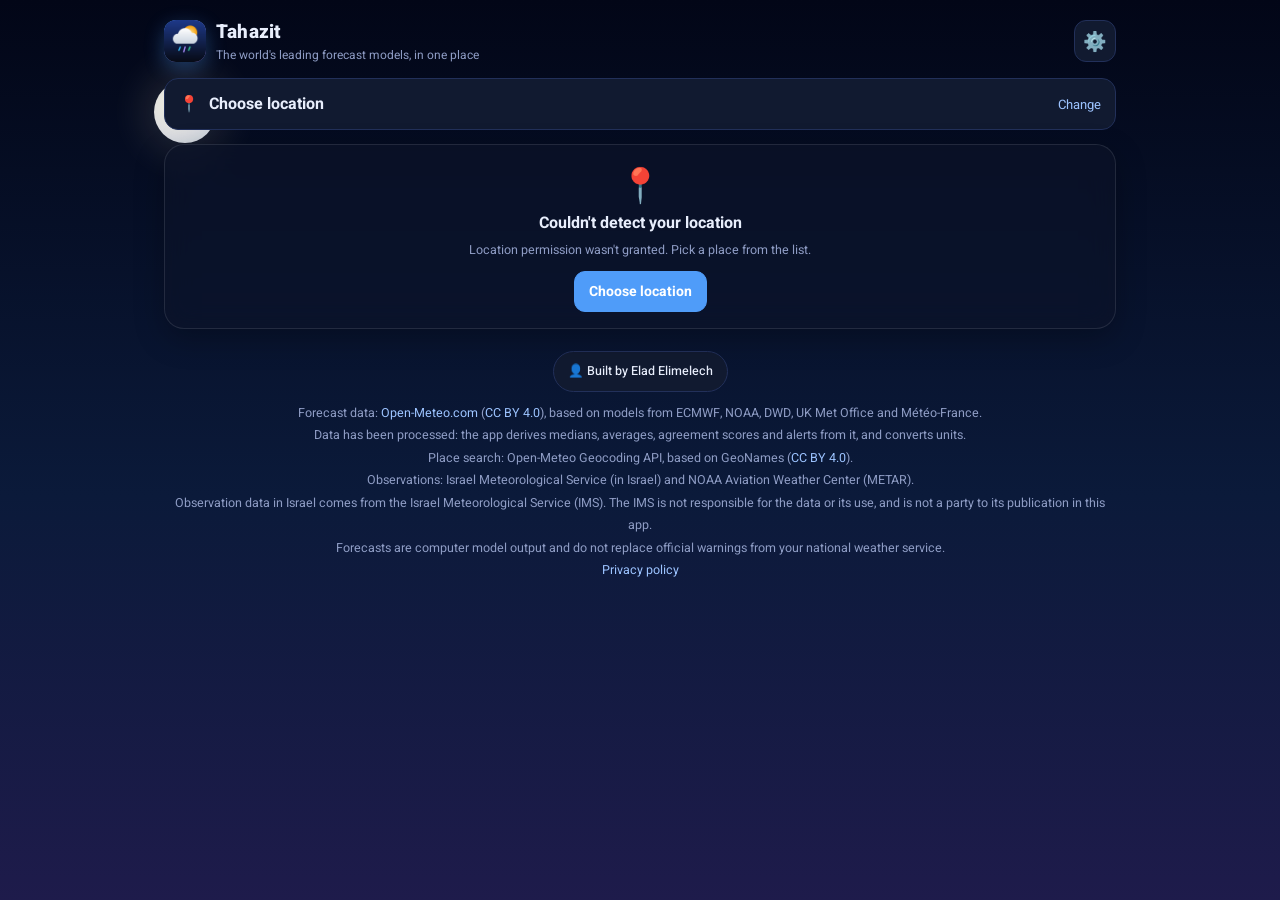
==== commit 86863ffe: "A10: consensus wording instead of accuracy/confidence in all 14 languages, star instead of trophy, a" ====
--- a/index.html
+++ b/index.html
@@ -306,14 +306,14 @@
 const LANG_NAMES={he:'עברית',en:'English',ar:'العربية',ru:'Русский',zh:'中文',ja:'日本語'};
 const RTL={he:1,ar:1};
 const S={
-skillTitle:["מי המודל המדויק ביותר כאן", "Which model is most accurate here", "أي نموذج هو الأدق هنا", "Какая модель здесь точнее всего", "哪个模型在这里最准确", "ここで最も正確なモデル"],
-skillSub:["בדיקה של {d} הימים האחרונים במקום הזה: מה כל מודל חזה יום מראש, מול מה שקרה בפועל.", "A check of the last {d} days at this place: what each model forecast a day ahead, against what actually happened.", "فحص آخر {d} أيام في هذا المكان: ما توقعه كل نموذج قبل يوم مقارنة بما حدث فعلًا.", "Проверка за последние {d} дн. в этом месте: прогноз каждой модели за сутки против того, что было на самом деле.", "检查此地过去 {d} 天：每个模型提前一天的预报与实际情况对比。", "この場所の過去{d}日間を検証：各モデルの前日予報と実際の結果を比較。"],
-skillBest:["הכי מדויק כאן לאחרונה: {m}", "Most accurate here lately: {m}", "الأدق هنا مؤخرًا: {m}", "Точнее всего здесь в последнее время: {m}", "近期这里最准确：{m}", "最近ここで最も正確：{m}"],
-skillErr:["טעות ממוצעת בטמפרטורה: {v}", "Average temperature error: {v}", "متوسط خطأ درجة الحرارة: {v}", "Средняя ошибка температуры: {v}", "平均温度误差：{v}", "平均気温誤差：{v}"],
-skillWarm:["נוטה לחזות חם מדי בכ-{v}", "Tends to forecast about {v} too warm", "يميل إلى توقع حرارة أعلى بنحو {v}", "Обычно завышает примерно на {v}", "通常预报偏暖约 {v}", "約{v}高めに予報する傾向"],
-skillCold:["נוטה לחזות קר מדי בכ-{v}", "Tends to forecast about {v} too cold", "يميل إلى توقع حرارة أقل بنحو {v}", "Обычно занижает примерно на {v}", "通常预报偏冷约 {v}", "約{v}低めに予報する傾向"],
-skillNote:["\"מה שקרה בפועל\" הוא החציון של כל המודלים לאותה שעה אחרי מעשה. התוצאה מתעדכנת כל כמה שעות ויכולה להשתנות לפי עונה ומקום.", "\"What actually happened\" is the median of all models for that hour after the fact. Updated every few hours; it can change by season and place.", "\"ما حدث فعلًا\" هو وسيط جميع النماذج لتلك الساعة بعد وقوعها. يُحدَّث كل بضع ساعات وقد يتغير حسب الموسم والمكان.", "«Что было на самом деле» это медиана всех моделей за этот час задним числом. Обновляется каждые несколько часов и может меняться по сезону и месту.", "“实际情况”指事后所有模型在该小时的中位数。每隔数小时更新，可能随季节和地点变化。", "「実際の結果」は、その時刻についての全モデルの事後の中央値です。数時間ごとに更新され、季節や場所によって変わることがあります。"],
-skillNA:["אין כרגע מספיק נתונים לבדיקת דיוק במקום הזה.", "Not enough data yet to check accuracy at this place.", "لا توجد بيانات كافية حاليًا لفحص الدقة في هذا المكان.", "Пока недостаточно данных для проверки точности в этом месте.", "目前此地数据不足，无法检查准确度。", "この場所では精度を検証するデータがまだ不足しています。"],
+skillTitle:["איזה מודל הכי קרוב לקונצנזוס כאן", "Which model best matches the consensus here", "أي نموذج هو الأقرب إلى الإجماع هنا", "Какая модель здесь ближе всего к консенсусу", "哪个模型在这里最接近共识", "ここで最もコンセンサスに近いモデル"],
+skillSub:["בדיקה של {d} הימים האחרונים במקום הזה: מה כל מודל חזה יום מראש, מול החציון של כל המודלים לאותה שעה.", "A check of the last {d} days at this place: what each model forecast a day ahead, against the median of all models for that hour.", "فحص آخر {d} أيام في هذا المكان: ما توقعه كل نموذج قبل يوم، مقارنة بوسيط جميع النماذج لتلك الساعة.", "Проверка за последние {d} дн. в этом месте: прогноз каждой модели за сутки против медианы всех моделей за этот час.", "检查此地过去 {d} 天：每个模型提前一天的预报，与所有模型在该小时的中位数对比。", "この場所の過去{d}日間を検証：各モデルの前日予報を、その時刻の全モデルの中央値と比較。"],
+skillBest:["הכי קרוב לקונצנזוס לאחרונה: {m}", "Closest to the consensus lately: {m}", "الأقرب إلى الإجماع مؤخرًا: {m}", "Ближе всего к консенсусу в последнее время: {m}", "近期最接近共识：{m}", "最近コンセンサスに最も近い：{m}"],
+skillErr:["סטייה ממוצעת מהקונצנזוס: {v}", "Average difference from the consensus: {v}", "متوسط الفرق عن الإجماع: {v}", "Среднее отклонение от консенсуса: {v}", "与共识的平均差：{v}", "コンセンサスとの平均差：{v}"],
+skillWarm:["נוטה לחזות חם יותר מהקונצנזוס בכ-{v}", "Tends to forecast about {v} warmer than the consensus", "يميل إلى توقع حرارة أعلى من الإجماع بنحو {v}", "Обычно показывает теплее консенсуса примерно на {v}", "通常比共识预报偏暖约 {v}", "コンセンサスより約{v}高めに予報する傾向"],
+skillCold:["נוטה לחזות קר יותר מהקונצנזוס בכ-{v}", "Tends to forecast about {v} colder than the consensus", "يميل إلى توقع حرارة أقل من الإجماع بنحو {v}", "Обычно показывает холоднее консенсуса примерно на {v}", "通常比共识预报偏冷约 {v}", "コンセンサスより約{v}低めに予報する傾向"],
+skillNote:["ההשוואה היא לחציון של כל המודלים לאותה שעה, לא למדידות בפועל. הסכמה בין מודלים אינה מבטיחה שהתחזית נכונה.", "The comparison is against the median of all models for that hour, not against real measurements. Agreement between models does not guarantee the forecast is right.", "المقارنة مع وسيط جميع النماذج لتلك الساعة، وليس مع قياسات فعلية. اتفاق النماذج لا يضمن صحة التوقع.", "Сравнение идёт с медианой всех моделей за этот час, а не с реальными измерениями. Согласие моделей не гарантирует, что прогноз верен.", "对比对象是所有模型在该小时的中位数，而不是实际测量值。模型之间一致并不保证预报正确。", "比較の基準は、その時刻の全モデルの中央値であり、実測値ではありません。モデル間の一致は、予報が正しいことを保証するものではありません。"],
+skillNA:["אין כרגע מספיק נתונים להשוואה לקונצנזוס במקום הזה.", "Not enough data yet to compare with the consensus at this place.", "لا توجد بيانات كافية حاليًا للمقارنة بالإجماع في هذا المكان.", "Пока недостаточно данных для сравнения с консенсусом в этом месте.", "目前此地数据不足，无法与共识对比。", "この場所では、コンセンサスと比較するデータがまだ不足しています。"],
 alertsOpt:["התראות על מזג אוויר חריג", "Unusual weather alerts", "تنبيهات الطقس غير الاعتيادي", "Уведомления о необычной погоде", "异常天气预警", "異常気象の通知"],
 alertsOptSub:["התראה בערב שלפני, בסביבות 20:00 לפי השעה במקום, כשצפוי קור או חום חריגים יחסית למקום ולעונה.", "A notification the evening before, around 20:00 local time, when unusual cold or heat for the place and season is expected.", "إشعار في المساء السابق قرابة الساعة 20:00 بالتوقيت المحلي، عند توقع برد أو حر غير اعتيادي بالنسبة للمكان والموسم.", "Уведомление накануне вечером, около 20:00 по местному времени, если ожидается необычный для места и сезона холод или жара.", "当预计出现相对于当地和季节的异常寒冷或炎热时，在前一天当地时间20:00左右发送通知。", "その場所と季節にしては異例の寒さや暑さが予想される場合、前日の現地時間20:00頃に通知します。"],
 alertsOn:["ההתראות פעילות עבור {p}", "Alerts are on for {p}", "التنبيهات مفعلة لـ {p}", "Уведомления включены: {p}", "已为{p}开启预警", "{p}の通知はオンです"],
@@ -323,7 +323,7 @@
 testBtn:["שלח התראת בדיקה", "Send a test notification", "إرسال إشعار تجريبي", "Отправить тестовое уведомление", "发送测试通知", "テスト通知を送信"],
 testSent:["נשלחה התראת בדיקה.", "Test notification sent.", "تم إرسال إشعار تجريبي.", "Тестовое уведомление отправлено.", "测试通知已发送。", "テスト通知を送信しました。"],
 privacy:["מדיניות פרטיות", "Privacy policy", "سياسة الخصوصية", "Политика конфиденциальности", "隐私政策", "プライバシーポリシー"],
-modNote:["הנתונים עובדו: האפליקציה מחשבת מהם חציון, ממוצעים, ציוני ביטחון והתראות, וממירה יחידות.", "Data has been processed: the app derives medians, averages, confidence scores and alerts from it, and converts units.", "تمت معالجة البيانات: يحسب التطبيق منها الوسيط والمتوسطات ودرجات الثقة والتنبيهات، ويحوّل الوحدات.", "Данные обработаны: приложение рассчитывает по ним медиану, средние значения, уверенность и предупреждения, а также переводит единицы.", "数据已经过处理：本应用据此计算中位数、平均值、可信度和预警，并进行单位换算。", "データは加工されています。本アプリは中央値、平均、信頼度、警報を算出し、単位を換算しています。"],
+modNote:["הנתונים עובדו: האפליקציה מחשבת מהם חציון, ממוצעים, ציוני הסכמה והתראות, וממירה יחידות.", "Data has been processed: the app derives medians, averages, agreement scores and alerts from it, and converts units.", "تمت معالجة البيانات: يحسب التطبيق منها الوسيط والمتوسطات ودرجات الاتفاق والتنبيهات، ويحوّل الوحدات.", "Данные обработаны: приложение рассчитывает по ним медиану, средние значения, показатели согласия и предупреждения, а также переводит единицы.", "数据已经过处理：本应用据此计算中位数、平均值、一致度和预警，并进行单位换算。", "データは加工されています。本アプリは中央値、平均、一致度、警報を算出し、単位を換算しています。"],
 geoCredit:["חיפוש מקומות: Open-Meteo Geocoding API, על בסיס GeoNames (CC BY 4.0).", "Place search: Open-Meteo Geocoding API, based on GeoNames (CC BY 4.0).", "البحث عن الأماكن: Open-Meteo Geocoding API، استنادًا إلى GeoNames (CC BY 4.0).", "Поиск мест: Open-Meteo Geocoding API на основе GeoNames (CC BY 4.0).", "地点搜索：Open-Meteo Geocoding API，基于GeoNames（CC BY 4.0）。", "地名検索: Open-Meteo Geocoding API（GeoNamesに基づく、CC BY 4.0）。"],
 imsName:["השירות המטאורולוגי", "Israel Meteorological Service", "خدمة الأرصاد الجوية الإسرائيلية", "Израильская метеорологическая служба", "以色列气象局", "イスラエル気象局"],
 srcLine:["מקור המדידה: {s}", "Source: {s}", "المصدر: {s}", "Источник: {s}", "数据来源：{s}", "出典: {s}"],
@@ -371,7 +371,7 @@
 spreadEx:['(בלי החריג: {v})','(without the outlier: {v})','(بدون القيمة الشاذة: {v})','(без выброса: {v})','（排除异常值：{v}）','（外れ値を除く: {v}）'],
 nightNote:['🌙 לילה בהיר ושקט: מודלים נוטים להעריך ביתר את הטמפרטורה בשעות כאלה, והמדידה בפועל יכולה להיות נמוכה ב-{v}.','🌙 Clear, calm night: models tend to overestimate temperature at these hours. Actual readings can be {v} lower.','🌙 ليلة صافية وهادئة: تميل النماذج إلى المبالغة في تقدير الحرارة في هذه الساعات، وقد تكون القراءة الفعلية أقل بـ {v}.','🌙 Ясная тихая ночь: в такие часы модели обычно завышают температуру, реальные значения могут быть ниже на {v}.','🌙 晴朗无风的夜晚：模型在此时往往高估气温，实际读数可能低{v}。','🌙 晴れて風の弱い夜は、モデルが気温を高めに予測しがちで、実測は{v}低いことがあります。'],
 range24:['{a} עד {b} מעלות','{a} to {b}°','{a} إلى {b} درجات','{a}-{b}°','{a}至{b}°','{a}～{b}°'],
-conf:['ביטחון {n}%','Confidence {n}%','الثقة {n}%','Уверенность {n}%','可信度 {n}%','信頼度 {n}%'],
+conf:["הסכמה {n}/100", "Agreement {n}/100", "الاتفاق {n}/100", "Согласие {n}/100", "一致度 {n}/100", "一致度 {n}/100"],
 measuredNow:['נמדד עכשיו','Measured now','مقاس الآن','Измерено сейчас','实测','実測'],
 stationLine:['תחנת {s} · {d} · לפני {m} דק\'','{s} station · {d} · {m} min ago','محطة {s} · {d} · قبل {m} دقيقة','Станция {s} · {d} · {m} мин назад','{s}站 · {d} · {m}分钟前','{s}観測所 · {d} · {m}分前'],
 modelsSay:['המודלים: {v}','Models: {v}','النماذج: {v}','Модели: {v}','模型：{v}','モデル: {v}'],
@@ -418,7 +418,7 @@
 gardenLittle:['צפוי רק מעט גשם (כ-{v} ב-48 שעות), השקיה קלה מספיקה.','Only a little rain expected (about {v} in 48 hours). Light watering is enough.','يُتوقع القليل من الأمطار فقط (نحو {v} خلال 48 ساعة). يكفي ري خفيف.','Ожидается лишь небольшой дождь (около {v} за 48 часов). Достаточно лёгкого полива.','预计只有少量降雨（48小时约{v}），少量浇水即可。','雨は少しだけ（48時間で約{v}）。軽い水やりで十分です。'],
 gardenYes:['לא צפוי גשם ב-48 השעות הקרובות. עדיף בבוקר מוקדם או בערב.','No rain expected in the next 48 hours. Early morning or evening is best.','لا يُتوقع هطول أمطار خلال الـ 48 ساعة القادمة. الأفضل في الصباح الباكر أو المساء.','В ближайшие 48 часов дождя не ожидается. Лучше рано утром или вечером.','未来48小时预计无雨，最好在清晨或傍晚浇水。','今後48時間は雨の予報なし。早朝か夕方がおすすめです。'],
 daysTitle:['7 ימים לפי כלל המודלים','7 days across all models','7 أيام حسب جميع النماذج','7 дней по всем моделям','全部模型的7天预报','全モデルによる7日間'],
-daysSub:['ציון הביטחון הוא הערכה לפי הפער בין המודלים והמרחק בימים, ולא הסתברות סטטיסטית. לחיצה על יום פותחת את הטבלה של כל מודל.','The confidence score is an estimate based on model spread and lead time, not a statistical probability. Tap a day to see each model.','درجة الثقة تقدير يعتمد على تباين النماذج وبُعد اليوم، وليست احتمالًا إحصائيًا. اضغط على يوم لعرض كل نموذج.','Показатель уверенности оценивается по разбросу моделей и дальности прогноза и не является статистической вероятностью. Нажмите на день, чтобы увидеть каждую модель.','可信度是根据模型差异和预报时效得出的估计值，并非统计概率。点击某一天可查看各模型详情。','信頼度はモデル間の差と予報日数に基づく目安で、統計的な確率ではありません。日付をタップすると各モデルを表示します。'],
+daysSub:["ציון ההסכמה הוא הערכה לפי הפער בין המודלים והמרחק בימים. זה מדד עזר להסכמה בין המודלים, לא הסתברות. לחיצה על יום פותחת את הטבלה של כל מודל.", "The agreement score is an estimate based on model spread and lead time. It is a helper index of agreement between the models, not a probability. Tap a day to see each model.", "درجة الاتفاق تقدير يعتمد على تباين النماذج وبُعد اليوم. هي مؤشر مساعد لمدى اتفاق النماذج، وليست احتمالًا. اضغط على يوم لعرض كل نموذج.", "Показатель согласия оценивается по разбросу моделей и дальности прогноза. Это вспомогательный показатель согласия моделей, а не вероятность. Нажмите на день, чтобы увидеть каждую модель.", "一致度是根据模型差异和预报时效得出的估计值。它是反映模型一致程度的辅助指标，并非概率。点击某一天可查看各模型详情。", "一致度はモデル間の差と予報日数に基づく目安です。モデル間の一致度を示す参考指標であり、確率ではありません。日付をタップすると各モデルを表示します。"],
 rainOf:['גשם: {k}/{n} מודלים','Rain: {k}/{n} models','أمطار: {k}/{n} نماذج','Дождь: {k}/{n} моделей','降雨：{k}/{n}个模型','雨: {k}/{n}モデル'],
 upTo:['עד {v}','up to {v}','حتى {v}','до {v}','最多{v}','最大{v}'],
 model:['מודל','Model','النموذج','Модель','模型','モデル'],
@@ -478,14 +478,14 @@
 const L_EU=['fr','de','es','it','pt','nl','pl','uk'];
 Object.assign(LANG_NAMES,{fr:"Français",de:"Deutsch",es:"Español",it:"Italiano",pt:"Português",nl:"Nederlands",pl:"Polski",uk:"Українська"});
 const S_EU={
-skillTitle:["Quel modèle est le plus précis ici", "Welches Modell ist hier am genauesten", "Qué modelo es el más preciso aquí", "Quale modello è il più preciso qui", "Qual modelo é o mais preciso aqui", "Welk model is hier het nauwkeurigst", "Który model jest tu najdokładniejszy", "Яка модель тут найточніша"],
-skillSub:["Vérification des {d} derniers jours ici : la prévision de chaque modèle la veille, comparée à ce qui s'est réellement passé.", "Prüfung der letzten {d} Tage an diesem Ort: Vorhersage jedes Modells vom Vortag gegenüber dem tatsächlichen Wetter.", "Revisión de los últimos {d} días aquí: lo que cada modelo pronosticó un día antes frente a lo que realmente pasó.", "Verifica degli ultimi {d} giorni qui: la previsione di ogni modello del giorno prima, confrontata con ciò che è successo davvero.", "Verificação dos últimos {d} dias aqui: a previsão de cada modelo na véspera, comparada com o que realmente aconteceu.", "Controle van de afgelopen {d} dagen hier: de voorspelling van elk model een dag vooraf, tegenover wat er echt gebeurde.", "Sprawdzenie ostatnich {d} dni w tym miejscu: prognoza każdego modelu z dnia wcześniej w porównaniu z tym, co faktycznie się stało.", "Перевірка за останні {d} дн. тут: прогноз кожної моделі за добу проти того, що було насправді."],
-skillBest:["Le plus précis ici récemment : {m}", "Zuletzt hier am genauesten: {m}", "El más preciso aquí últimamente: {m}", "Il più preciso qui di recente: {m}", "O mais preciso aqui ultimamente: {m}", "Hier recent het nauwkeurigst: {m}", "Ostatnio najdokładniejszy tutaj: {m}", "Останнім часом найточніша тут: {m}"],
-skillErr:["Erreur moyenne de température : {v}", "Mittlerer Temperaturfehler: {v}", "Error medio de temperatura: {v}", "Errore medio di temperatura: {v}", "Erro médio de temperatura: {v}", "Gemiddelde temperatuurfout: {v}", "Średni błąd temperatury: {v}", "Середня похибка температури: {v}"],
-skillWarm:["A tendance à prévoir environ {v} trop chaud", "Sagt meist etwa {v} zu warm voraus", "Suele pronosticar unos {v} de más", "Tende a prevedere circa {v} di troppo", "Tende a prever cerca de {v} acima", "Voorspelt meestal ongeveer {v} te warm", "Zwykle zawyża o około {v}", "Зазвичай завищує приблизно на {v}"],
-skillCold:["A tendance à prévoir environ {v} trop froid", "Sagt meist etwa {v} zu kalt voraus", "Suele pronosticar unos {v} de menos", "Tende a prevedere circa {v} in meno", "Tende a prever cerca de {v} abaixo", "Voorspelt meestal ongeveer {v} te koud", "Zwykle zaniża o około {v}", "Зазвичай занижує приблизно на {v}"],
-skillNote:["« Ce qui s'est passé » est la médiane de tous les modèles pour cette heure, après coup. Mis à jour toutes les quelques heures ; peut varier selon la saison et le lieu.", "„Tatsächliches Wetter“ ist der Median aller Modelle für diese Stunde im Nachhinein. Wird alle paar Stunden aktualisiert und kann je nach Jahreszeit und Ort variieren.", "\"Lo que pasó\" es la mediana de todos los modelos para esa hora, a posteriori. Se actualiza cada pocas horas y puede variar según la estación y el lugar.", "\"Ciò che è successo\" è la mediana di tutti i modelli per quell'ora, a posteriori. Aggiornato ogni poche ore; può variare per stagione e luogo.", "\"O que aconteceu\" é a mediana de todos os modelos para essa hora, a posteriori. Atualizado a cada poucas horas; pode variar com a estação e o local.", "\"Wat er echt gebeurde\" is de mediaan van alle modellen voor dat uur, achteraf. Wordt elke paar uur bijgewerkt en kan per seizoen en plaats verschillen.", "„Co faktycznie się stało” to mediana wszystkich modeli dla tej godziny, po fakcie. Aktualizowane co kilka godzin; może się zmieniać zależnie od pory roku i miejsca.", "«Що було насправді» це медіана всіх моделей за цю годину заднім числом. Оновлюється кожні кілька годин і може змінюватися залежно від сезону та місця."],
-skillNA:["Pas encore assez de données pour vérifier la précision ici.", "Noch nicht genug Daten, um die Genauigkeit hier zu prüfen.", "Aún no hay datos suficientes para comprobar la precisión aquí.", "Non ci sono ancora dati sufficienti per verificare la precisione qui.", "Ainda não há dados suficientes para verificar a precisão aqui.", "Nog niet genoeg gegevens om de nauwkeurigheid hier te controleren.", "Za mało danych, by sprawdzić dokładność w tym miejscu.", "Поки що недостатньо даних, щоб перевірити точність тут."],
+skillTitle:["Quel modèle est le plus proche du consensus ici", "Welches Modell liegt hier am nächsten am Konsens", "Qué modelo se acerca más al consenso aquí", "Quale modello è più vicino al consenso qui", "Qual modelo está mais próximo do consenso aqui", "Welk model ligt hier het dichtst bij de consensus", "Który model jest tu najbliższy konsensusowi", "Яка модель тут найближча до консенсусу"],
+skillSub:["Vérification des {d} derniers jours ici : la prévision de chaque modèle la veille, comparée à la médiane de tous les modèles pour cette heure.", "Prüfung der letzten {d} Tage an diesem Ort: Vorhersage jedes Modells vom Vortag gegenüber dem Median aller Modelle für diese Stunde.", "Revisión de los últimos {d} días aquí: lo que cada modelo pronosticó un día antes frente a la mediana de todos los modelos para esa hora.", "Verifica degli ultimi {d} giorni qui: la previsione di ogni modello del giorno prima, confrontata con la mediana di tutti i modelli per quell'ora.", "Verificação dos últimos {d} dias aqui: a previsão de cada modelo na véspera, comparada com a mediana de todos os modelos para essa hora.", "Controle van de afgelopen {d} dagen hier: de voorspelling van elk model een dag vooraf, tegenover de mediaan van alle modellen voor dat uur.", "Sprawdzenie ostatnich {d} dni w tym miejscu: prognoza każdego modelu z dnia wcześniej w porównaniu z medianą wszystkich modeli dla tej godziny.", "Перевірка за останні {d} дн. тут: прогноз кожної моделі за добу проти медіани всіх моделей за цю годину."],
+skillBest:["Le plus proche du consensus récemment : {m}", "Zuletzt am nächsten am Konsens: {m}", "Más cercano al consenso últimamente: {m}", "Più vicino al consenso di recente: {m}", "Mais próximo do consenso ultimamente: {m}", "Recent het dichtst bij de consensus: {m}", "Ostatnio najbliższy konsensusowi: {m}", "Останнім часом найближча до консенсусу: {m}"],
+skillErr:["Écart moyen par rapport au consensus : {v}", "Mittlere Abweichung vom Konsens: {v}", "Diferencia media respecto al consenso: {v}", "Differenza media rispetto al consenso: {v}", "Diferença média em relação ao consenso: {v}", "Gemiddeld verschil met de consensus: {v}", "Średnia różnica względem konsensusu: {v}", "Середня різниця з консенсусом: {v}"],
+skillWarm:["A tendance à prévoir environ {v} de plus que le consensus", "Sagt meist etwa {v} wärmer als der Konsens voraus", "Suele pronosticar unos {v} más cálido que el consenso", "Tende a prevedere circa {v} in più rispetto al consenso", "Tende a prever cerca de {v} acima do consenso", "Voorspelt meestal ongeveer {v} warmer dan de consensus", "Zwykle prognozuje o około {v} cieplej niż konsensus", "Зазвичай прогнозує тепліше за консенсус приблизно на {v}"],
+skillCold:["A tendance à prévoir environ {v} de moins que le consensus", "Sagt meist etwa {v} kälter als der Konsens voraus", "Suele pronosticar unos {v} más frío que el consenso", "Tende a prevedere circa {v} in meno rispetto al consenso", "Tende a prever cerca de {v} abaixo do consenso", "Voorspelt meestal ongeveer {v} kouder dan de consensus", "Zwykle prognozuje o około {v} chłodniej niż konsensus", "Зазвичай прогнозує холодніше за консенсус приблизно на {v}"],
+skillNote:["La comparaison se fait avec la médiane de tous les modèles pour cette heure, pas avec des mesures réelles. L'accord entre les modèles ne garantit pas que la prévision soit juste.", "Verglichen wird mit dem Median aller Modelle für diese Stunde, nicht mit echten Messungen. Übereinstimmung der Modelle garantiert nicht, dass die Vorhersage stimmt.", "La comparación es con la mediana de todos los modelos para esa hora, no con mediciones reales. Que los modelos coincidan no garantiza que el pronóstico sea correcto.", "Il confronto è con la mediana di tutti i modelli per quell'ora, non con misurazioni reali. L'accordo tra i modelli non garantisce che la previsione sia corretta.", "A comparação é com a mediana de todos os modelos para essa hora, não com medições reais. A concordância entre os modelos não garante que a previsão esteja certa.", "De vergelijking is met de mediaan van alle modellen voor dat uur, niet met echte metingen. Overeenstemming tussen modellen garandeert niet dat de voorspelling klopt.", "Porównanie dotyczy mediany wszystkich modeli dla tej godziny, a nie rzeczywistych pomiarów. Zgodność modeli nie gwarantuje, że prognoza jest trafna.", "Порівняння робиться з медіаною всіх моделей за цю годину, а не з реальними вимірюваннями. Згода моделей не гарантує, що прогноз правильний."],
+skillNA:["Pas encore assez de données pour comparer au consensus ici.", "Noch nicht genug Daten, um hier mit dem Konsens zu vergleichen.", "Aún no hay datos suficientes para comparar con el consenso aquí.", "Non ci sono ancora dati sufficienti per confrontare con il consenso qui.", "Ainda não há dados suficientes para comparar com o consenso aqui.", "Nog niet genoeg gegevens om hier met de consensus te vergelijken.", "Za mało danych, by porównać z konsensusem w tym miejscu.", "Поки що недостатньо даних, щоб порівняти з консенсусом тут."],
 alertsOpt:["Alertes météo inhabituelle", "Warnungen bei ungewöhnlichem Wetter", "Alertas de tiempo inusual", "Allerte meteo insolito", "Alertas de tempo invulgar", "Waarschuwingen voor ongewoon weer", "Ostrzeżenia o nietypowej pogodzie", "Сповіщення про незвичну погоду"],
 alertsOptSub:["Une notification la veille vers 20 h, heure locale, quand un froid ou une chaleur inhabituels pour le lieu et la saison sont prévus.", "Eine Benachrichtigung am Vorabend gegen 20:00 Uhr Ortszeit, wenn für Ort und Jahreszeit ungewöhnliche Kälte oder Hitze erwartet wird.", "Un aviso la noche anterior, hacia las 20:00 hora local, cuando se prevé frío o calor inusual para el lugar y la estación.", "Una notifica la sera prima, verso le 20:00 ora locale, quando è previsto freddo o caldo insolito per il luogo e la stagione.", "Uma notificação na véspera, por volta das 20:00 hora local, quando se prevê frio ou calor invulgar para o local e a estação.", "Een melding de avond ervoor, rond 20:00 lokale tijd, als er ongewone kou of hitte voor de plek en het seizoen wordt verwacht.", "Powiadomienie wieczorem dzień wcześniej, około 20:00 czasu lokalnego, gdy prognozowane jest zimno lub upał nietypowe dla miejsca i pory roku.", "Сповіщення напередодні ввечері, близько 20:00 за місцевим часом, якщо очікується незвичний для місця і сезону холод або спека."],
 alertsOn:["Alertes activées pour {p}", "Warnungen aktiv für {p}", "Alertas activadas para {p}", "Allerte attive per {p}", "Alertas ativos para {p}", "Waarschuwingen staan aan voor {p}", "Ostrzeżenia włączone: {p}", "Сповіщення увімкнено: {p}"],
@@ -495,7 +495,7 @@
 testBtn:["Envoyer une notification de test", "Testbenachrichtigung senden", "Enviar notificación de prueba", "Invia una notifica di prova", "Enviar notificação de teste", "Testmelding sturen", "Wyślij powiadomienie testowe", "Надіслати тестове сповіщення"],
 testSent:["Notification de test envoyée.", "Testbenachrichtigung gesendet.", "Notificación de prueba enviada.", "Notifica di prova inviata.", "Notificação de teste enviada.", "Testmelding verstuurd.", "Wysłano powiadomienie testowe.", "Тестове сповіщення надіслано."],
 privacy:["Politique de confidentialité", "Datenschutzerklärung", "Política de privacidad", "Informativa sulla privacy", "Política de privacidade", "Privacybeleid", "Polityka prywatności", "Політика конфіденційності"],
-modNote:["Les données ont été modifiées : l'application en calcule des médianes, des moyennes, des indices de confiance et des alertes, et convertit les unités.", "Die Daten wurden bearbeitet: Die App berechnet daraus Mediane, Mittelwerte, Sicherheitswerte und Warnungen und rechnet Einheiten um.", "Los datos han sido procesados: la aplicación calcula medianas, medias, índices de confianza y alertas, y convierte unidades.", "I dati sono stati elaborati: l'app ne ricava mediane, medie, indici di affidabilità e allerte, e converte le unità.", "Os dados foram processados: a aplicação calcula medianas, médias, índices de confiança e alertas, e converte unidades.", "De gegevens zijn bewerkt: de app berekent er medianen, gemiddelden, zekerheidsscores en waarschuwingen uit en rekent eenheden om.", "Dane zostały przetworzone: aplikacja wylicza z nich mediany, średnie, wskaźniki pewności i ostrzeżenia oraz przelicza jednostki.", "Дані оброблено: застосунок обчислює з них медіану, середні значення, впевненість і попередження та перераховує одиниці."],
+modNote:["Les données ont été modifiées : l'application en calcule des médianes, des moyennes, des indices d'accord et des alertes, et convertit les unités.", "Die Daten wurden bearbeitet: Die App berechnet daraus Mediane, Mittelwerte, Einigkeitswerte und Warnungen und rechnet Einheiten um.", "Los datos han sido procesados: la aplicación calcula medianas, medias, índices de acuerdo y alertas, y convierte unidades.", "I dati sono stati elaborati: l'app ne ricava mediane, medie, indici di accordo e allerte, e converte le unità.", "Os dados foram processados: a aplicação calcula medianas, médias, índices de acordo e alertas, e converte unidades.", "De gegevens zijn bewerkt: de app berekent er medianen, gemiddelden, overeenstemmingsscores en waarschuwingen uit en rekent eenheden om.", "Dane zostały przetworzone: aplikacja wylicza z nich mediany, średnie, wskaźniki zgodności i ostrzeżenia oraz przelicza jednostki.", "Дані оброблено: застосунок обчислює з них медіану, середні значення, показники згоди та попередження та перераховує одиниці."],
 geoCredit:["Recherche de lieux : Open-Meteo Geocoding API, basée sur GeoNames (CC BY 4.0).", "Ortssuche: Open-Meteo Geocoding API auf Basis von GeoNames (CC BY 4.0).", "Búsqueda de lugares: Open-Meteo Geocoding API, basada en GeoNames (CC BY 4.0).", "Ricerca località: Open-Meteo Geocoding API, basata su GeoNames (CC BY 4.0).", "Pesquisa de locais: Open-Meteo Geocoding API, com base no GeoNames (CC BY 4.0).", "Plaatsen zoeken: Open-Meteo Geocoding API, gebaseerd op GeoNames (CC BY 4.0).", "Wyszukiwanie miejsc: Open-Meteo Geocoding API na podstawie GeoNames (CC BY 4.0).", "Пошук місць: Open-Meteo Geocoding API на основі GeoNames (CC BY 4.0)."],
 imsName:["Service météorologique d'Israël", "Israelischer Wetterdienst", "Servicio Meteorológico de Israel", "Servizio meteorologico israeliano", "Serviço Meteorológico de Israel", "Israëlische weerdienst", "Izraelska Służba Meteorologiczna", "Метеорологічна служба Ізраїлю"],
 srcLine:["Source : {s}", "Quelle: {s}", "Fuente: {s}", "Fonte: {s}", "Fonte: {s}", "Bron: {s}", "Źródło: {s}", "Джерело: {s}"],
@@ -543,7 +543,7 @@
 spreadEx:["(sans la valeur aberrante : {v})","(ohne Ausreißer: {v})","(sin el atípico: {v})","(senza il valore anomalo: {v})","(sem o atípico: {v})","(zonder uitschieter: {v})","(bez wartości odstającej: {v})","(без викиду: {v})"],
 nightNote:["🌙 Nuit claire et calme : les modèles ont tendance à surestimer la température à ces heures. La mesure réelle peut être inférieure de {v}.","🌙 Klare, windstille Nacht: Modelle überschätzen zu diesen Zeiten oft die Temperatur. Der Messwert kann {v} niedriger sein.","🌙 Noche despejada y en calma: los modelos tienden a sobrestimar la temperatura a estas horas. La medición real puede ser {v} más baja.","🌙 Notte serena e calma: i modelli tendono a sovrastimare la temperatura in queste ore. La misura reale può essere più bassa di {v}.","🌙 Noite limpa e calma: os modelos tendem a sobrestimar a temperatura a estas horas. A medição real pode ser {v} mais baixa.","🌙 Heldere, windstille nacht: modellen overschatten op zulke uren vaak de temperatuur. De werkelijke meting kan {v} lager zijn.","🌙 Pogodna, bezwietrzna noc: modele zwykle zawyżają wtedy temperaturę. Rzeczywisty pomiar może być niższy o {v}.","🌙 Ясна тиха ніч: у такі години моделі зазвичай завищують температуру, реальні значення можуть бути нижчими на {v}."],
 range24:["{a} à {b}°","{a} bis {b}°","{a} a {b}°","{a}-{b}°","{a} a {b}°","{a} tot {b}°","{a}-{b}°","{a}-{b}°"],
-conf:["Confiance {n} %","Sicherheit {n} %","Confianza {n} %","Affidabilità {n}%","Confiança {n}%","Zekerheid {n}%","Pewność {n}%","Впевненість {n}%"],
+conf:["Accord {n}/100", "Einigkeit {n}/100", "Acuerdo {n}/100", "Accordo {n}/100", "Acordo {n}/100", "Overeenstemming {n}/100", "Zgodność {n}/100", "Згода {n}/100"],
 measuredNow:["Mesuré maintenant","Jetzt gemessen","Medido ahora","Misurato ora","Medido agora","Nu gemeten","Zmierzono teraz","Виміряно зараз"],
 stationLine:["Station {s} · {d} · il y a {m} min","Station {s} · {d} · vor {m} Min.","Estación {s} · {d} · hace {m} min","Stazione {s} · {d} · {m} min fa","Estação {s} · {d} · há {m} min","Station {s} · {d} · {m} min geleden","Stacja {s} · {d} · {m} min temu","Станція {s} · {d} · {m} хв тому"],
 modelsSay:["Modèles : {v}","Modelle: {v}","Modelos: {v}","Modelli: {v}","Modelos: {v}","Modellen: {v}","Modele: {v}","Моделі: {v}"],
@@ -590,7 +590,7 @@
 gardenLittle:["Peu de pluie attendue (environ {v} en 48 heures). Un arrosage léger suffit.","Nur wenig Regen erwartet (etwa {v} in 48 Stunden). Leichtes Gießen genügt.","Solo se espera poca lluvia (unos {v} en 48 horas). Basta un riego ligero.","Prevista solo poca pioggia (circa {v} in 48 ore). Basta un'annaffiatura leggera.","Prevê-se pouca chuva (cerca de {v} em 48 horas). Basta uma rega leve.","Weinig regen verwacht (ongeveer {v} in 48 uur). Licht water geven is genoeg.","Spodziewany jest tylko niewielki deszcz (około {v} w 48 godzin). Wystarczy lekkie podlewanie.","Очікується лише невеликий дощ (близько {v} за 48 годин). Достатньо легкого поливу."],
 gardenYes:["Pas de pluie prévue dans les 48 prochaines heures. Tôt le matin ou le soir, c'est idéal.","Kein Regen in den nächsten 48 Stunden. Am besten früh morgens oder abends.","No se espera lluvia en las próximas 48 horas. Mejor temprano o al atardecer.","Nessuna pioggia prevista nelle prossime 48 ore. Meglio al mattino presto o la sera.","Sem chuva prevista nas próximas 48 horas. Melhor de manhã cedo ou ao fim da tarde.","Geen regen verwacht in de komende 48 uur. Het beste vroeg in de ochtend of 's avonds.","W ciągu 48 godzin bez deszczu. Najlepiej wcześnie rano lub wieczorem.","У найближчі 48 годин дощу не очікується. Краще рано-вранці або ввечері."],
 daysTitle:["7 jours selon tous les modèles","7 Tage über alle Modelle","7 días según todos los modelos","7 giorni secondo tutti i modelli","7 dias segundo todos os modelos","7 dagen volgens alle modellen","7 dni według wszystkich modeli","7 днів за всіма моделями"],
-daysSub:["L'indice de confiance est une estimation fondée sur l'écart entre modèles et l'échéance, pas une probabilité statistique. Touchez un jour pour voir chaque modèle.","Die Sicherheit ist eine Schätzung aus Modellabweichung und Vorhersagezeitraum, keine statistische Wahrscheinlichkeit. Tippen Sie auf einen Tag, um jedes Modell zu sehen.","La confianza es una estimación basada en la diferencia entre modelos y la antelación, no una probabilidad estadística. Toca un día para ver cada modelo.","L'affidabilità è una stima basata sulla differenza tra modelli e sull'anticipo, non una probabilità statistica. Tocca un giorno per vedere ogni modello.","A confiança é uma estimativa baseada na diferença entre modelos e na antecedência, não uma probabilidade estatística. Toque num dia para ver cada modelo.","De zekerheid is een schatting op basis van spreiding tussen modellen en de vooruitlooptijd, geen statistische kans. Tik op een dag om elk model te zien.","Pewność to szacunek oparty na rozrzucie modeli i odległości w czasie, a nie prawdopodobieństwo statystyczne. Dotknij dnia, aby zobaczyć każdy model.","Впевненість оцінюється за розкидом моделей і дальністю прогнозу та не є статистичною ймовірністю. Натисніть на день, щоб побачити кожну модель."],
+daysSub:["L'indice d'accord est une estimation fondée sur l'écart entre modèles et l'échéance. C'est un indice d'appoint de l'accord entre les modèles, pas une probabilité. Touchez un jour pour voir chaque modèle.", "Der Einigkeitswert ist eine Schätzung aus Modellabweichung und Vorhersagezeitraum. Er ist ein Hilfswert für die Übereinstimmung der Modelle, keine Wahrscheinlichkeit. Tippen Sie auf einen Tag, um jedes Modell zu sehen.", "El índice de acuerdo es una estimación basada en la diferencia entre modelos y la antelación. Es un índice auxiliar de coincidencia entre los modelos, no una probabilidad. Toca un día para ver cada modelo.", "L'indice di accordo è una stima basata sulla differenza tra modelli e sull'anticipo. È un indice ausiliario dell'accordo tra i modelli, non una probabilità. Tocca un giorno per vedere ogni modello.", "O índice de acordo é uma estimativa baseada na diferença entre modelos e na antecedência. É um índice auxiliar de concordância entre os modelos, não uma probabilidade. Toque num dia para ver cada modelo.", "De overeenstemmingsscore is een schatting op basis van spreiding tussen modellen en de vooruitlooptijd. Het is een hulpindex voor de overeenstemming tussen de modellen, geen kans. Tik op een dag om elk model te zien.", "Wskaźnik zgodności to szacunek oparty na rozrzucie modeli i odległości w czasie. Jest to pomocniczy wskaźnik zgodności modeli, a nie prawdopodobieństwo. Dotknij dnia, aby zobaczyć każdy model.", "Показник згоди оцінюється за розкидом моделей і дальністю прогнозу. Це допоміжний показник згоди моделей, а не ймовірність. Натисніть на день, щоб побачити кожну модель."],
 rainOf:["Pluie : {k}/{n} modèles","Regen: {k}/{n} Modelle","Lluvia: {k}/{n} modelos","Pioggia: {k}/{n} modelli","Chuva: {k}/{n} modelos","Regen: {k}/{n} modellen","Deszcz: {k}/{n} modeli","Дощ: {k}/{n} моделей"],
 upTo:["jusqu'à {v}","bis {v}","hasta {v}","fino a {v}","até {v}","tot {v}","do {v}","до {v}"],
 model:["Modèle","Modell","Modelo","Modello","Modelo","Model","Model","Модель"],
@@ -651,15 +651,15 @@
 // Strings added in v2 (Tahazit). Order: he,en,ar,ru,zh,ja,fr,de,es,it,pt,nl,pl,uk
 const S2={
 appName:['תחזית','Tahazit','Tahazit','Tahazit','Tahazit','Tahazit','Tahazit','Tahazit','Tahazit','Tahazit','Tahazit','Tahazit','Tahazit','Tahazit'],
-oneModel:['תחזית {m} לשעה {t}, המודל המדויק ביותר כאן','{m} forecast for {t}, the most accurate model here','توقعات {m} للساعة {t}، النموذج الأدق هنا','Прогноз {m} на {t}, самая точная модель здесь','{m} 在 {t} 的预报，这里最准确的模型','{t} の {m} 予報（ここで最も正確なモデル）','Prévision {m} pour {t}, le modèle le plus précis ici','{m}-Vorhersage für {t}, hier das genaueste Modell','Previsión de {m} para las {t}, el modelo más preciso aquí','Previsione {m} per le {t}, il modello più preciso qui','Previsão {m} para as {t}, o modelo mais preciso aqui','{m}-verwachting voor {t}, hier het nauwkeurigste model','Prognoza {m} na {t}, najdokładniejszy model tutaj','Прогноз {m} на {t}, найточніша модель тут'],
+oneModel:["תחזית {m} לשעה {t}, הכי קרוב לקונצנזוס כאן", "{m} forecast for {t}, closest to the consensus here", "توقعات {m} للساعة {t}، الأقرب إلى الإجماع هنا", "Прогноз {m} на {t}, ближе всего к консенсусу здесь", "{m} 在 {t} 的预报，这里最接近共识的模型", "{t} の {m} 予報（ここでコンセンサスに最も近いモデル）", "Prévision {m} pour {t}, le plus proche du consensus ici", "{m}-Vorhersage für {t}, hier am nächsten am Konsens", "Previsión de {m} para las {t}, la más cercana al consenso aquí", "Previsione {m} per le {t}, la più vicina al consenso qui", "Previsão {m} para as {t}, a mais próxima do consenso aqui", "{m}-verwachting voor {t}, hier het dichtst bij de consensus", "Prognoza {m} na {t}, najbliższa konsensusowi tutaj", "Прогноз {m} на {t}, найближчий до консенсусу тут"],
 oneModelPick:['תחזית {m} לשעה {t}','{m} forecast for {t}','توقعات {m} للساعة {t}','Прогноз {m} на {t}','{m} 在 {t} 的预报','{t} の {m} 予報','Prévision {m} pour {t}','{m}-Vorhersage für {t}','Previsión de {m} para las {t}','Previsione {m} per le {t}','Previsão {m} para as {t}','{m}-verwachting voor {t}','Prognoza {m} na {t}','Прогноз {m} на {t}'],
 addModel:['+ מודלים','+ Models','+ نماذج','+ Модели','+ 模型','+ モデル','+ Modèles','+ Modelle','+ Modelos','+ Modelli','+ Modelos','+ Modellen','+ Modele','+ Моделі'],
 mTitle:['בחירת מודלים','Choose models','اختيار النماذج','Выбор моделей','选择模型','モデルを選ぶ','Choisir les modèles','Modelle wählen','Elegir modelos','Scegli i modelli','Escolher modelos','Modellen kiezen','Wybierz modele','Вибір моделей'],
-mSub:['מסודר לפי הדיוק כאן ב-{d} הימים האחרונים. כדאי להוסיף את המומלצים.','Sorted by accuracy here over the last {d} days. The recommended ones are worth adding.','مرتبة حسب الدقة هنا خلال آخر {d} أيام. يُنصح بإضافة النماذج الموصى بها.','Отсортировано по точности здесь за последние {d} дн. Рекомендуемые стоит добавить.','按过去 {d} 天在此地的准确度排序。建议添加推荐的模型。','過去 {d} 日間のここでの精度順。おすすめのモデルの追加を推奨します。','Classés par précision ici sur les {d} derniers jours. Les modèles recommandés valent la peine d\'être ajoutés.','Nach Genauigkeit hier in den letzten {d} Tagen sortiert. Die empfohlenen lohnen sich.','Ordenados por precisión aquí en los últimos {d} días. Conviene añadir los recomendados.','Ordinati per precisione qui negli ultimi {d} giorni. Conviene aggiungere quelli consigliati.','Ordenados pela precisão aqui nos últimos {d} dias. Vale a pena adicionar os recomendados.','Gesorteerd op nauwkeurigheid hier in de afgelopen {d} dagen. De aanbevolen modellen zijn de moeite waard.','Posortowane według dokładności tutaj z ostatnich {d} dni. Warto dodać polecane.','Відсортовано за точністю тут за останні {d} дн. Варто додати рекомендовані.'],
-mSubNA:['עדיין אין נתוני דיוק למקום הזה.','No accuracy data for this place yet.','لا توجد بيانات دقة لهذا المكان بعد.','Данных о точности для этого места пока нет.','此地暂无准确度数据。','この場所の精度データはまだありません。','Pas encore de données de précision pour ce lieu.','Für diesen Ort gibt es noch keine Genauigkeitsdaten.','Aún no hay datos de precisión para este lugar.','Non ci sono ancora dati di precisione per questo luogo.','Ainda não há dados de precisão para este local.','Nog geen nauwkeurigheidsgegevens voor deze plek.','Brak jeszcze danych o dokładności dla tego miejsca.','Для цього місця ще немає даних про точність.'],
-mBest:['הכי מדויק','Most accurate','الأدق','Самая точная','最准确','最も正確','Le plus précis','Am genauesten','El más preciso','Il più preciso','O mais preciso','Nauwkeurigst','Najdokładniejszy','Найточніша'],
+mSub:["מסודר לפי הקרבה לקונצנזוס כאן ב-{d} הימים האחרונים. כדאי להוסיף את המומלצים.", "Sorted by closeness to the consensus here over the last {d} days. The recommended ones are worth adding.", "مرتبة حسب القرب من الإجماع هنا خلال آخر {d} أيام. يُنصح بإضافة النماذج الموصى بها.", "Отсортировано по близости к консенсусу здесь за последние {d} дн. Рекомендуемые стоит добавить.", "按过去 {d} 天在此地与共识的接近程度排序。建议添加推荐的模型。", "過去 {d} 日間のここでのコンセンサスへの近さ順。おすすめのモデルの追加を推奨します。", "Classés selon la proximité avec le consensus ici sur les {d} derniers jours. Les modèles recommandés valent la peine d'être ajoutés.", "Nach Nähe zum Konsens hier in den letzten {d} Tagen sortiert. Die empfohlenen lohnen sich.", "Ordenados por cercanía al consenso aquí en los últimos {d} días. Conviene añadir los recomendados.", "Ordinati per vicinanza al consenso qui negli ultimi {d} giorni. Conviene aggiungere quelli consigliati.", "Ordenados pela proximidade do consenso aqui nos últimos {d} dias. Vale a pena adicionar os recomendados.", "Gesorteerd op nabijheid bij de consensus hier in de afgelopen {d} dagen. De aanbevolen modellen zijn de moeite waard.", "Posortowane według bliskości do konsensusu tutaj z ostatnich {d} dni. Warto dodać polecane.", "Відсортовано за близькістю до консенсусу тут за останні {d} дн. Варто додати рекомендовані."],
+mSubNA:["עדיין אין נתוני השוואה לקונצנזוס למקום הזה.", "No comparison-to-consensus data for this place yet.", "لا توجد بيانات مقارنة بالإجماع لهذا المكان بعد.", "Данных для сравнения с консенсусом для этого места пока нет.", "此地暂无与共识对比的数据。", "この場所のコンセンサスとの比較データはまだありません。", "Pas encore de données de comparaison au consensus pour ce lieu.", "Für diesen Ort gibt es noch keine Vergleichsdaten zum Konsens.", "Aún no hay datos de comparación con el consenso para este lugar.", "Non ci sono ancora dati di confronto con il consenso per questo luogo.", "Ainda não há dados de comparação com o consenso para este local.", "Nog geen vergelijkingsgegevens met de consensus voor deze plek.", "Brak jeszcze danych porównania z konsensusem dla tego miejsca.", "Для цього місця ще немає даних порівняння з консенсусом."],
+mBest:["הכי קרוב לקונצנזוס", "Closest to consensus", "الأقرب إلى الإجماع", "Ближе к консенсусу", "最接近共识", "コンセンサスに最も近い", "Plus proche du consensus", "Nächster am Konsens", "Más cercano al consenso", "Più vicino al consenso", "Mais próximo do consenso", "Dichtst bij consensus", "Najbliższy konsensusowi", "Найближча до консенсусу"],
 mRec:['מומלץ','Recommended','موصى به','Рекомендуется','推荐','おすすめ','Recommandé','Empfohlen','Recomendado','Consigliato','Recomendado','Aanbevolen','Polecany','Рекомендовано'],
-mReset:['רק המודל המדויק ביותר','Only the most accurate model','النموذج الأدق فقط','Только самая точная модель','仅最准确的模型','最も正確なモデルのみ','Seulement le plus précis','Nur das genaueste Modell','Solo el más preciso','Solo il più preciso','Só o mais preciso','Alleen het nauwkeurigste model','Tylko najdokładniejszy','Лише найточніша модель'],
+mReset:["רק המודל הכי קרוב לקונצנזוס", "Only the model closest to consensus", "النموذج الأقرب إلى الإجماع فقط", "Только модель, ближайшая к консенсусу", "仅最接近共识的模型", "コンセンサスに最も近いモデルのみ", "Seulement le plus proche du consensus", "Nur das Modell am nächsten am Konsens", "Solo el más cercano al consenso", "Solo il più vicino al consenso", "Só o mais próximo do consenso", "Alleen het model dat het dichtst bij de consensus ligt", "Tylko najbliższy konsensusowi", "Лише модель, найближча до консенсусу"],
 mAll:['כל המודלים','All models','كل النماذج','Все модели','所有模型','すべてのモデル','Tous les modèles','Alle Modelle','Todos los modelos','Tutti i modelli','Todos os modelos','Alle modellen','Wszystkie modele','Усі моделі'],
 rainAmt:['גשם: {v}','Rain: {v}','أمطار: {v}','Дождь: {v}','降雨：{v}','雨: {v}','Pluie : {v}','Regen: {v}','Lluvia: {v}','Pioggia: {v}','Chuva: {v}','Regen: {v}','Deszcz: {v}','Дощ: {v}'],
 noRainD:['בלי גשם','No rain','بدون أمطار','Без дождя','无雨','雨なし','Pas de pluie','Kein Regen','Sin lluvia','Niente pioggia','Sem chuva','Geen regen','Bez deszczu','Без дощу'],
@@ -686,6 +686,8 @@
 aOff:["ההתראות כבויות.", "Alerts are off.", "التنبيهات متوقفة.", "Предупреждения выключены.", "预警已关闭。", "警報はオフです。", "Les alertes sont désactivées.", "Warnungen sind aus.", "Las alertas están desactivadas.", "Gli avvisi sono disattivati.", "Os alertas estão desativados.", "Waarschuwingen staan uit.", "Ostrzeżenia są wyłączone.", "Попередження вимкнено."],
 sDone:["אישור", "OK", "موافق", "ОК", "确定", "OK", "OK", "OK", "Aceptar", "OK", "OK", "OK", "OK", "OK"],
 aOffPending:["ההתראות כובו במכשיר. מחיקת הנתונים מהשרת תושלם כשיהיה חיבור.", "Alerts are off on this device. Deleting your data from the server will finish when you are back online.", "تم إيقاف التنبيهات على هذا الجهاز. سيكتمل حذف بياناتك من الخادم عند توفر الاتصال.", "Уведомления на этом устройстве отключены. Удаление данных с сервера завершится, когда появится соединение.", "此设备上的预警已关闭。联网后将完成从服务器删除您的数据。", "このデバイスでは警報をオフにしました。オンラインに戻ると、サーバー上のデータ削除が完了します。", "Les alertes sont désactivées sur cet appareil. La suppression de vos données sur le serveur se terminera dès que la connexion sera rétablie.", "Die Warnungen sind auf diesem Gerät aus. Das Löschen Ihrer Daten auf dem Server wird abgeschlossen, sobald wieder eine Verbindung besteht.", "Las alertas están desactivadas en este dispositivo. El borrado de tus datos del servidor se completará cuando haya conexión.", "Gli avvisi sono disattivati su questo dispositivo. L'eliminazione dei tuoi dati dal server verrà completata quando tornerà la connessione.", "Os alertas estão desativados neste dispositivo. A eliminação dos seus dados no servidor será concluída quando houver ligação.", "Waarschuwingen staan uit op dit apparaat. Het verwijderen van je gegevens op de server wordt afgerond zodra je weer verbinding hebt.", "Ostrzeżenia są wyłączone na tym urządzeniu. Usunięcie danych z serwera zakończy się, gdy pojawi się połączenie.", "Попередження на цьому пристрої вимкнено. Видалення даних із сервера завершиться, коли з'явиться з'єднання."],
+highDisagree:["אי־הסכמה גבוהה בין המודלים", "High disagreement between the models", "تباين كبير بين النماذج", "Модели сильно расходятся", "模型之间分歧较大", "モデル間の食い違いが大きい", "Fort désaccord entre les modèles", "Starke Uneinigkeit zwischen den Modellen", "Gran desacuerdo entre los modelos", "Forte disaccordo tra i modelli", "Grande desacordo entre os modelos", "Grote onenigheid tussen de modellen", "Duże rozbieżności między modelami", "Моделі сильно розходяться"],
+confHint:["מדד עזר להסכמה בין המודלים, לא הסתברות.", "A helper index of agreement between the models, not a probability.", "مؤشر مساعد لمدى اتفاق النماذج، وليس احتمالًا.", "Вспомогательный показатель согласия моделей, а не вероятность.", "这是反映模型一致程度的辅助指标，并非概率。", "モデル間の一致度を示す参考指標であり、確率ではありません。", "Indice d'appoint de l'accord entre les modèles, pas une probabilité.", "Ein Hilfswert für die Übereinstimmung der Modelle, keine Wahrscheinlichkeit.", "Índice auxiliar de coincidencia entre los modelos, no una probabilidad.", "Indice ausiliario dell'accordo tra i modelli, non una probabilità.", "Índice auxiliar de concordância entre os modelos, não uma probabilidade.", "Hulpindex voor de overeenstemming tussen de modellen, geen kans.", "Pomocniczy wskaźnik zgodności modeli, a nie prawdopodobieństwo.", "Допоміжний показник згоди моделей, а не ймовірність."],
 };
 {const ALL=L;for(const k in S2){if(S2[k].length!==ALL.length)console.warn('i18n length',k);S[k]=S2[k]}}
 const CITIES=[
@@ -744,10 +746,52 @@
   return o.t('myLoc');
 }
 if(typeof module!=='undefined'&&module.exports)module.exports={geoKm,nearestIn,resolveName};
+// ===== Pure calculation helpers (no DOM, no globals). Tested by tests/calc.test.js =====
+const avg=a=>a.reduce((x,y)=>x+y,0)/a.length;
+const med=a=>{const s=[...a].sort((x,y)=>x-y),n=s.length;return n%2?s[(n-1)/2]:(s[n/2-1]+s[n/2])/2};
+// Strict majority of n models, never fewer than 2 (4 models need 3, 5 need 3, 2 need 2). Same rule in server/alerts_lib.php.
+const needFor=n=>Math.max(2,Math.floor(n/2)+1);
+// s = {n: models that have a value, k: models that cross the threshold}. With a single selected model, that model decides.
+const majority=s=>s.n>0&&s.k>=(s.n===1?1:needFor(s.n));
+
+// Consensus of the models' values for one moment. Outlier: differs from the median of the others by 3 or more (needs 3 others).
+// If fewer than 2 values would be left after filtering, nothing is filtered, the median of all is used and disagree=true.
+// Returns {empty,med,min,max,inMin,inMax,out:[bool per input],disagree}.
+function consensus(vals){
+  const v=vals.map(x=>x==null?NaN:+x),ok=v.filter(Number.isFinite);
+  if(!ok.length)return {empty:true,med:null,min:null,max:null,inMin:null,inMax:null,out:v.map(()=>false),disagree:false};
+  // compare each value with the others (by position, so equal values are handled correctly)
+  const idx=v.map((x,i)=>Number.isFinite(x)?i:-1).filter(i=>i>=0);
+  let out=v.map((x,i)=>{
+    if(!Number.isFinite(x))return false;
+    const others=idx.filter(j=>j!==i).map(j=>v[j]);
+    return others.length>=3&&Math.abs(x-med(others))>=3;
+  });
+  let disagree=false;
+  let inl=idx.filter(i=>!out[i]);
+  if(inl.length<2&&ok.length>=2){out=out.map(()=>false);inl=idx;disagree=true}
+  const iv=inl.map(i=>v[i]);
+  return {empty:false,med:med(iv),min:Math.min(...ok),max:Math.max(...ok),inMin:Math.min(...iv),inMax:Math.max(...iv),out,disagree};
+}
+
+// Per-day counts from the per-model rows [{max,min,rain,gust,code,cape}] (a missing value is null/undefined).
+// A model with no value for a hazard is not counted in that hazard's denominator (n*), it does not count as "0".
+function dayCounts(per){
+  const has=k=>per.filter(x=>x[k]!=null);
+  const rains=has('rain'),gusts=has('gust');
+  const thunderPer=per.filter(x=>x.code!=null||x.cape!=null);
+  return {
+    nRain:rains.length,rainN:rains.filter(x=>x.rain>=1).length,heavyN:rains.filter(x=>x.rain>=20).length,
+    rainAvg:rains.length?avg(rains.map(x=>x.rain)):0,rainMax:rains.length?Math.max(...rains.map(x=>x.rain)):0,
+    nWind:gusts.length,windN:gusts.filter(x=>x.gust>=60).length,gustMax:gusts.length?Math.max(...gusts.map(x=>x.gust)):0,
+    nThunder:thunderPer.length,thunderN:thunderPer.filter(x=>(x.code>=95)||(x.cape!=null&&x.cape>=1000&&(x.rain??0)>=1)).length
+  };
+}
+if(typeof module!=='undefined'&&module.exports)module.exports={avg,med,needFor,majority,consensus,dayCounts};
 // ===== v2 (Tahazit): model choice, weekly storm outlook, dynamic sky, update banner =====
 const APP_VER='2.0.3';
 
-// --- Which models are shown. Default: only the most accurate one here. ---
+// --- Which models are shown. Default: all of them. The model closest to the consensus is only marked, not preferred. ---
 const MSEL='mm_models';
 function activeIds(){
   const u=load(MSEL);
@@ -810,8 +854,9 @@
       const x=get(d,m),c=stCell(x),sel=stSel&&stSel[0]===m.id&&stSel[1]===di;
       return `<td class="sc ${c[0]}${sel?' sel':''}" data-m="${m.id}" data-d="${di}">${c[1]}</td>`}).join('')}</tr>`;
   });
-  h+=`<tr class="cons"><td class="l">${t('stAgree')}</td>${days.map(d=>{const k=ms.filter(m=>stHit(get(d,m))).length,n=d.n;
-    const need=Math.max(2,Math.ceil(n/2));return `<td class="${k>=need?'agr-hi':k?'agr-md':''}">${n?k+'/'+n:'·'}</td>`}).join('')}</tr></table></div>`;
+  h+=`<tr class="cons"><td class="l">${t('stAgree')}</td>${days.map(d=>{const k=ms.filter(m=>stHit(get(d,m))).length;
+    const n=stMode==='rain'?d.nRain:stMode==='wind'?d.nWind:stMode==='thunder'?d.nThunder:d.n; // models that have a value for this hazard
+    const need=needFor(n);return `<td class="${k>=need?'agr-hi':k?'agr-md':''}">${n?k+'/'+n:'·'}</td>`}).join('')}</tr></table></div>`;
   let det='';
   if(stSel){const m=MODELS.find(x=>x.id===stSel[0]),d=days[stSel[1]],x=d&&get(d,m);
     det=x?t('stDet',{m:m.name,d:dayLabel(d.date,stSel[1]),x:fT1(x.max),n:fT1(x.min),r:fR(x.rain??0),g:fW(x.gust??0),c:x.cape!=null?Math.round(x.cape):'·'})+` ${wc(x.code??0).join(' ')}`:t('stNoData')}
@@ -893,8 +938,7 @@
   $('#mAll').onclick=()=>{store(MSEL,null);closeModels();if(state.data)render()};
   $('#closeW').onclick=closeStorm;$('#ovW').addEventListener('click',e=>{if(e.target.id==='ovW')closeStorm()});
 }
-const avg=a=>a.reduce((x,y)=>x+y,0)/a.length;
-const med=a=>{const s=[...a].sort((x,y)=>x-y),n=s.length;return n%2?s[(n-1)/2]:(s[n/2-1]+s[n/2])/2};
+// avg, med, majority, consensus and dayCounts live in calc.js (pure functions, tested in tests/calc.test.js)
 const r1=v=>Math.round(v*10)/10;
 const q2=v=>Math.round(+v*100)/100; // coordinates leave the device rounded to 2 decimals (about 1 km)
 const esc=s=>String(s??'').replace(/[&<>"]/g,c=>({'&':'&amp;','<':'&lt;','>':'&gt;','"':'&quot;'}[c]));
@@ -1011,20 +1055,18 @@
     })).filter(x=>x.max!=null);
     const n=per.length;
     const maxs=per.map(x=>x.max),mins=per.map(x=>x.min);
-    const rains=per.map(x=>x.rain??0);
-    const codes=per.map(x=>x.code??0).sort((a,b)=>a-b);
-    return {idx:i,date:tm,per,n,max:n?avg(maxs):null,min:n?avg(mins):null,rainAvg:n?avg(rains):0,rainMax:n?Math.max(...rains):0,
-      rainN:per.filter(x=>(x.rain??0)>=1).length,heavyN:per.filter(x=>(x.rain??0)>=20).length,
-      thunderN:per.filter(x=>(x.code>=95)||(x.cape!=null&&x.cape>=1000&&(x.rain??0)>=1)).length,
-      windN:per.filter(x=>(x.gust??0)>=60).length,spread:n?Math.max(...maxs)-Math.min(...maxs):0,
-      code:codes[Math.floor(codes.length/2)]||0,gustMax:n?Math.max(...per.map(x=>x.gust??0)):0};
+    const dc=dayCounts(per);
+    const codes=per.map(x=>x.code).filter(c=>c!=null).sort((a,b)=>a-b);
+    return {idx:i,date:tm,per,n,max:n?avg(maxs):null,min:n?avg(mins):null,...dc,
+      spread:n?Math.max(...maxs)-Math.min(...maxs):0,
+      code:codes.length?codes[Math.floor(codes.length/2)]:0};
   });
   return {models,ni,days,H,D};
 }
 
 function conf(d){
   if(!d.n)return 0;
-  const p=d.rainN/d.n;
+  const p=d.nRain?d.rainN/d.nRain:0;
   let c=100-Math.min(40,d.spread*7)-(1-Math.abs(2*p-1))*35-(d.idx||0)*3;
   if(d.n<3)c-=10;
   return Math.max(30,Math.min(97,Math.round(c)));
@@ -1035,7 +1077,6 @@
   const v=P.models.map(m=>(pick(P.H,key,m.id)||[])[i]).filter(x=>x!=null);
   return {n:v.length,k:v.filter(x=>x>=thr).length,mean:v.length?avg(v):null};
 }
-const majority=s=>s.n>0&&s.k>=Math.max(Math.min(2,s.n),Math.ceil(s.n/2));
 function dph(P,i){return dayRef(P.H.time[i].slice(0,10),Math.floor(i/24))}
 
 function rainLine(P){
@@ -1094,10 +1135,11 @@
   sky(P);
   if(!models.length){$('#app').innerHTML=`<div class="err">${t('noData')}</div>`;return}
   const nowPer=models.map(m=>({m,t:pick(H,'temperature_2m',m.id)[ni],c:pick(H,'weather_code',m.id)?.[ni],w:pick(H,'wind_speed_10m',m.id)?.[ni]})).filter(x=>x.t!=null);
-  nowPer.forEach(x=>{const o=nowPer.filter(y=>y!==x).map(y=>y.t);x.out=o.length>=3&&Math.abs(x.t-med(o))>=3});
+  if(!nowPer.length){$('#app').innerHTML=`<div class="err">${t('noData')}</div>`;return} // no model has a value for this hour
+  const cs=consensus(nowPer.map(x=>x.t)); // outliers are filtered only while at least 2 models remain; otherwise median of all + a disagreement note
+  nowPer.forEach((x,i)=>x.out=cs.out[i]);
   const nowIn=nowPer.filter(x=>!x.out),outs=nowPer.filter(x=>x.out);
-  const nowT=med(nowIn.map(x=>x.t));
-  const nowMin=Math.min(...nowPer.map(x=>x.t)),nowMax=Math.max(...nowPer.map(x=>x.t));
+  const nowT=cs.med,nowMin=cs.min,nowMax=cs.max;
   const nowCodes=nowPer.map(x=>x.c??0).sort((a,b)=>a-b);
   const nowCode=nowCodes[Math.floor(nowCodes.length/2)]||0;
   const nowC=wc(nowCode);
@@ -1111,13 +1153,12 @@
   const al=[];
   PA.days.slice(0,4).forEach((d,i)=>{
     const dr=dayRef(d.date,i);
-    const need=Math.max(2,Math.ceil(d.n/2));
-    if(d.thunderN>=need)al.push(['red','⛈️',t('thunder',{d:dr}),t('thunderMeta',{k:d.thunderN,n:d.n})]);
-    else if(d.thunderN>=1)al.push(['orange','⛈️',t('thunderEarly',{d:dr}),t('thunderEarlyMeta',{k:d.thunderN,n:d.n})]);
-    if(d.heavyN>=need)al.push(['red','🌊',t('heavy',{d:dr}),t('heavyMeta',{k:d.heavyN,v:fR(20)})]);
-    if(d.windN>=need)al.push(['orange','💨',t('windA',{d:dr}),t('windMeta',{k:d.windN,v:fW(60),m:fW(d.gustMax)})]);
+    if(d.nThunder&&d.thunderN>=needFor(d.nThunder))al.push(['red','⛈️',t('thunder',{d:dr}),t('thunderMeta',{k:d.thunderN,n:d.nThunder})]);
+    else if(d.thunderN>=1)al.push(['orange','⛈️',t('thunderEarly',{d:dr}),t('thunderEarlyMeta',{k:d.thunderN,n:d.nThunder})]);
+    if(d.nRain&&d.heavyN>=needFor(d.nRain))al.push(['red','🌊',t('heavy',{d:dr}),t('heavyMeta',{k:d.heavyN,v:fR(20)})]);
+    if(d.nWind&&d.windN>=needFor(d.nWind))al.push(['orange','💨',t('windA',{d:dr}),t('windMeta',{k:d.windN,v:fW(60),m:fW(d.gustMax)})]);
   });
-  const nextRain=PA.days.findIndex(d=>d.rainN>=Math.max(2,Math.ceil(d.n/2)));
+  const nextRain=PA.days.findIndex(d=>d.nRain&&d.rainN>=needFor(d.nRain));
   if(!al.length)al.push(['green','✅',t('calm'),nextRain<0?t('calmNone'):t('calmRain',{d:dayRef(PA.days[nextRain].date,nextRain)})]);
 
   const bigT=obs?obs.temp_c:nowT;
@@ -1132,17 +1173,17 @@
           ${obs.source==='IMS'?`<div class="updated" style="font-size:11px">${t('imsDisc')}</div>`:''}
           <div class="updated">${t('modelsSay',{v:fT(nowT)})}</div>`
         :one?`<div class="updated">${t(models[0].id===skillTop?'oneModel':'oneModelPick',{m:models[0].name,t:fmtH(H.time[ni])})}</div>`
-        :`<div class="updated">${t('medianOf',{n:nowIn.length,t:fmtH(H.time[ni])})}${outs.length?' · '+t('excluded',{m:outs.map(x=>x.m.name).join(', ')}):''}</div>`}
+        :`<div class="updated">${t('medianOf',{n:nowIn.length,t:fmtH(H.time[ni])})}${outs.length?' · '+t('excluded',{m:outs.map(x=>x.m.name).join(', ')}):''}${cs.disagree?' · '+t('highDisagree'):''}</div>`}
         <div class="cond">${nowC[0]} ${nowC[1]} · ${t('wind')} ${fW(nowW)}</div>
-        <div class="rangeline">${t('todayRange',{a:fT(today.min),b:fT(today.max)})}${one?'':` · <span class="pill ${ag[0]}">${ag[1]}</span>`}</div>
+        <div class="rangeline">${t('todayRange',{a:fT(today.min),b:fT(today.max)})}${one?'':` · <span class="pill ${ag[0]}" title="${esc(t('confHint'))}">${ag[1]}</span>`}</div>
       </div>
       <div class="bigt">${Math.round(cT(bigT))}<sup>°</sup></div>
     </div>
     <div class="now-models">
-      ${nowPer.map(x=>`<div class="nm"${x.out?' style="opacity:.55;border-style:dashed"':''}><span class="dot" style="background:${x.m.color}"></span>${x.m.id===skillTop?'🏆 ':''}${x.m.name} <b dir="ltr">${fT1(x.t)}</b>${x.out?' ⚠️':''}</div>`).join('')}
+      ${nowPer.map(x=>`<div class="nm"${x.out?' style="opacity:.55;border-style:dashed"':''}><span class="dot" style="background:${x.m.color}"></span>${x.m.id===skillTop?'⭐ ':''}${x.m.name} <b dir="ltr">${fT1(x.t)}</b>${x.out?' ⚠️':''}</div>`).join('')}
       <button class="nm addm" id="addModel">${t('addModel')}</button>
     </div>
-    ${one?'':`<div class="rangeline">${t('spreadNow',{v:fDiff(nowMax-nowMin)})}${outs.length?' '+t('spreadEx',{v:fDiff(Math.max(...nowIn.map(x=>x.t))-Math.min(...nowIn.map(x=>x.t)))}):''}</div>`}
+    ${one?'':`<div class="rangeline">${t('spreadNow',{v:fDiff(nowMax-nowMin)})}${outs.length?' '+t('spreadEx',{v:fDiff(cs.inMax-cs.inMin)}):''}</div>`}
     <div class="rangeline" style="font-size:11.5px"><a href="https://open-meteo.com/" target="_blank" rel="noopener" style="color:#9cc3ff" dir="ltr">Weather data by Open-Meteo.com</a></div>
     ${nightNote?`<div class="rangeline" style="color:#fcd34d">${t('nightNote',{v:U.imp?t('range24',{a:4,b:7}):t('range24',{a:2,b:4})})}</div>`:''}
   </section>
@@ -1170,18 +1211,18 @@
     <h2>${t('daysTitle')}</h2>
     <p class="sub">${t('daysSub')}</p>
     <div class="days">
-      ${days.map((d,i)=>{const a=agree(d);const c=wc(d.code);const pct=Math.round(d.rainN/d.n*100);return `
+      ${days.map((d,i)=>{const a=agree(d);const c=wc(d.code);const pct=d.nRain?Math.round(d.rainN/d.nRain*100):0;return `
       <div class="day" data-i="${i}">
         <div><div class="dn">${dayLabel(d.date,i)}</div><div class="dd">${dmy(d.date)}</div></div>
         <div class="ico">${c[0]}</div>
-        <div class="sum">${c[1]}${one?'':` · <span class="pill ${a[0]}" style="padding:1px 7px">${a[1]}</span>`}<br>
-          <span class="m">${one?(d.rainMax>=0.1?t('rainAmt',{v:fR(d.rainMax)}):t('noRainD')):t('rainOf',{k:d.rainN,n:d.n})+(d.rainN?' · '+t('upTo',{v:fR(d.rainMax)}):'')}</span>
+        <div class="sum">${c[1]}${one?'':` · <span class="pill ${a[0]}" style="padding:1px 7px" title="${esc(t('confHint'))}">${a[1]}</span>`}<br>
+          <span class="m">${one?(d.rainMax>=0.1?t('rainAmt',{v:fR(d.rainMax)}):t('noRainD')):(d.nRain?t('rainOf',{k:d.rainN,n:d.nRain}):'·')+(d.rainN?' · '+t('upTo',{v:fR(d.rainMax)}):'')}</span>
           <div class="bar"><i style="width:${pct}%"></i></div></div>
         <div class="tt" dir="ltr"><b>${fT(d.max)}</b> <span>${fT(d.min)}</span></div>
         <div class="detail"><div class="tbl-wrap"><table>
           <tr><th class="l">${t('model')}</th><th>${t('max')}</th><th>${t('min')}</th><th>${t('rainH')} (${rU()})</th><th>${t('gustH')} (${wU()})</th><th>${t('condH')}</th></tr>
-          ${d.per.map(x=>`<tr><td class="l"><span class="dot" style="background:${x.m.color}"></span> ${x.m.name}</td><td>${fT1(x.max)}</td><td>${fT1(x.min)}</td><td>${nR(x.rain??0)}</td><td>${Math.round(cW(x.gust??0))}</td><td>${wc(x.code??0)[0]}</td></tr>`).join('')}
-          ${one?'':`<tr class="cons"><td class="l">${t('mean')}</td><td>${fT1(d.max)}</td><td>${fT1(d.min)}</td><td>${nR(d.rainAvg)}</td><td>${Math.round(cW(avg(d.per.map(x=>x.gust??0))))}</td><td>${c[0]}</td></tr>`}
+          ${d.per.map(x=>`<tr><td class="l"><span class="dot" style="background:${x.m.color}"></span> ${x.m.name}</td><td>${fT1(x.max)}</td><td>${fT1(x.min)}</td><td>${x.rain==null?'·':nR(x.rain)}</td><td>${x.gust==null?'·':Math.round(cW(x.gust))}</td><td>${wc(x.code??0)[0]}</td></tr>`).join('')}
+          ${one?'':`<tr class="cons"><td class="l">${t('mean')}</td><td>${fT1(d.max)}</td><td>${fT1(d.min)}</td><td>${d.nRain?nR(d.rainAvg):'·'}</td><td>${d.nWind?Math.round(cW(avg(d.per.filter(x=>x.gust!=null).map(x=>x.gust)))):'·'}</td><td>${c[0]}</td></tr>`}
         </table></div></div>
       </div>`}).join('')}
     </div>
@@ -1196,7 +1237,7 @@
       <button class="tab ${state.tab==='gust'?'on':''}" data-t="gust">${t('tabGust')}</button>
     </div>
     <div id="chart">${chart(P)}</div>
-    <div class="legend">${models.map(m=>`<span${m.id===skillTop?' style="color:#fff;font-weight:700"':''}><i class="dot" style="background:${m.color}"></i>${m.id===skillTop?'🏆 ':''}${m.name}</span>`).join('')}${one?'':`<span><i class="dot" style="background:#fff"></i>${t('mean')}</span>`}</div>
+    <div class="legend">${models.map(m=>`<span${m.id===skillTop?' style="color:#fff;font-weight:700"':''}><i class="dot" style="background:${m.color}"></i>${m.id===skillTop?'⭐ ':''}${m.name}</span>`).join('')}${one?'':`<span><i class="dot" style="background:#fff"></i>${t('mean')}</span>`}</div>
   </section>
 
   <section class="card">
@@ -1257,12 +1298,12 @@
     const lbl=tm.endsWith('T00:00')?`<b>${esc(dayShort(tm.slice(0,10),Math.floor(i/24)))}</b> ${fmtH(tm)}`:fmtH(tm);
     rows.push(`<tr><td class="l">${lbl}</td>${raw.map(a=>`<td ${hot(a)}>${fmt(a)}</td>`).join('')}${P.models.length>1?`<td class="cons">${fmt(mean)}</td>`:''}</tr>`);
   }
-  return `<table${P.models.length<=3?' style="min-width:0"':''}><tr><th class="l">${t('hourH')}</th>${P.models.map(m=>`<th${m.id===bestId()?' style="color:#fff"':''}><span class="dot" style="background:${m.color}"></span> ${m.id===bestId()&&P.models.length>1?'🏆 ':''}${m.name}</th>`).join('')}${P.models.length>1?`<th>${t('mean')}</th>`:''}</tr>${rows.join('')}</table>`;
-}
-
-// ===== מי המודל המדויק ביותר: בדיקה על 7 הימים האחרונים במקום הזה =====
-// כל מודל נבדק לפי התחזית שנתן יום מראש (previous_day1) מול מה שקרה בפועל.
-// "בפועל" = החציון של כל המודלים לאותה שעה אחרי מעשה (ניתוח עדכני), בשעות שכבר עברו.
+  return `<table${P.models.length<=3?' style="min-width:0"':''}><tr><th class="l">${t('hourH')}</th>${P.models.map(m=>`<th${m.id===bestId()?' style="color:#fff"':''}><span class="dot" style="background:${m.color}"></span> ${m.id===bestId()&&P.models.length>1?'⭐ ':''}${m.name}</th>`).join('')}${P.models.length>1?`<th>${t('mean')}</th>`:''}</tr>${rows.join('')}</table>`;
+}
+
+// ===== איזה מודל הכי קרוב לקונצנזוס: בדיקה על 7 הימים האחרונים במקום הזה =====
+// כל מודל נבדק לפי התחזית שנתן יום מראש (previous_day1) מול החציון של כל המודלים.
+// ההשוואה היא לחציון של כל המודלים לאותה שעה אחרי מעשה, בשעות שכבר עברו. זו לא מדידה בפועל.
 async function fetchSkill(p){
   const key='mm_skill_'+p.lat.toFixed(1)+'_'+p.lon.toFixed(1);
   const c=load(key);
@@ -1300,7 +1341,7 @@
   const worst=s.list[s.list.length-1].mae||1;
   return `<h2>${t('skillTitle')}</h2>
     <p class="sub">${t('skillSub',{d:s.days})}</p>
-    <div class="al green"><div style="font-size:22px">🏆</div><div><b>${t('skillBest',{m:top.name})}</b><span>${t('skillErr',{v:fDiff(s.list[0].mae)})}</span></div></div>
+    <div class="al green"><div style="font-size:22px">⭐</div><div><b>${t('skillBest',{m:top.name})}</b><span>${t('skillErr',{v:fDiff(s.list[0].mae)})}</span></div></div>
     ${s.list.map((x,i)=>{const m=MODELS.find(y=>y.id===x.id);const b=Math.abs(x.bias)>=0.5?(x.bias>0?t('skillWarm',{v:fDiff(x.bias)}):t('skillCold',{v:fDiff(-x.bias)})):'';
       return `<div class="qa"><div class="e">${i+1}</div><div><b><span class="dot" style="background:${m.color}"></span> ${m.name} <span dir="ltr">±${fDiff(x.mae)}</span></b>
       <div class="bar"><i style="width:${Math.max(8,Math.round((1-x.mae/(worst*1.15))*100))}%;background:${m.color}"></i></div>
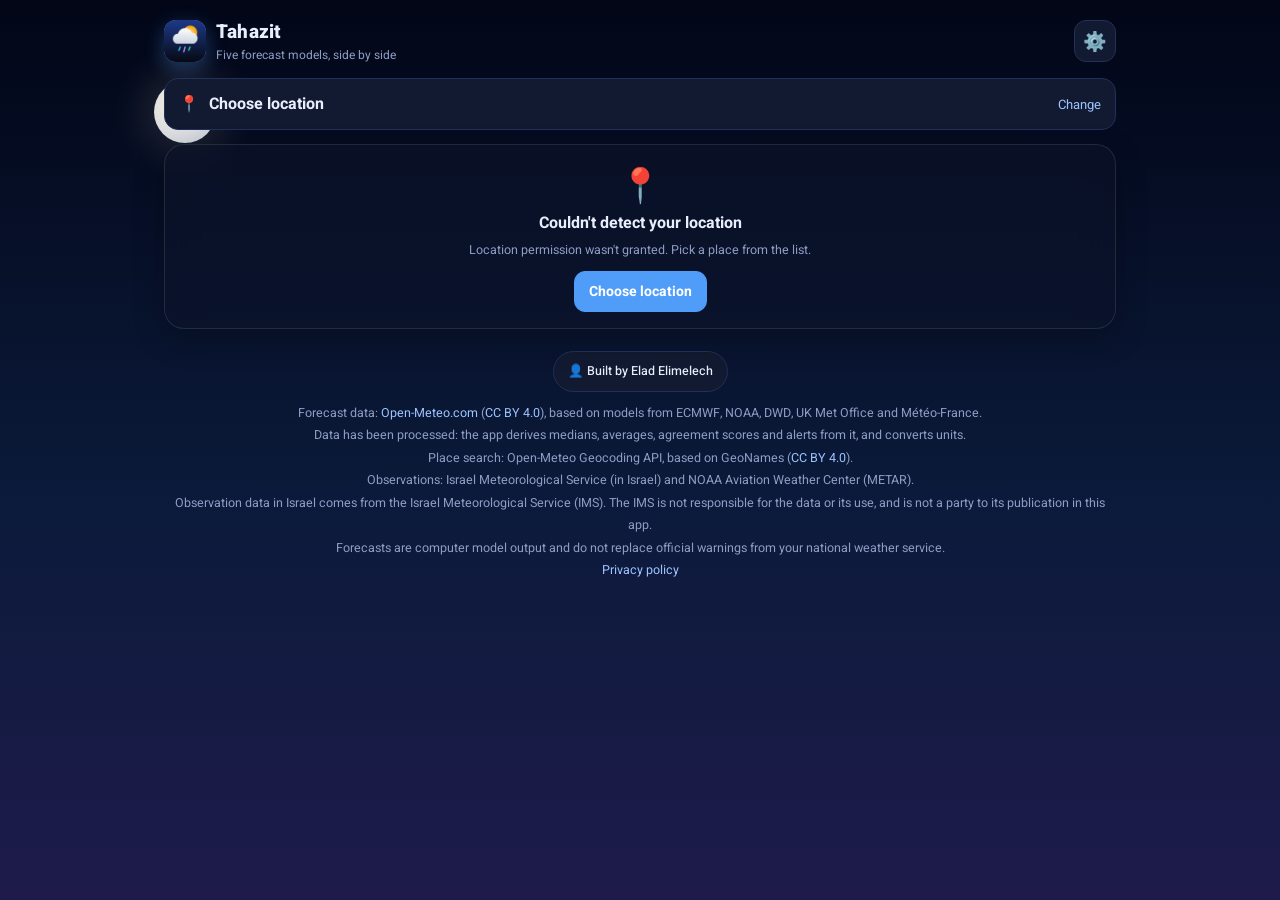
==== commit 23e13dba: "Neutral tagline in 14 languages, rate limit 60/hour (unsubscribe never limited), 5000 new/day, limit" ====
--- a/index.html
+++ b/index.html
@@ -5,7 +5,7 @@
 <meta name="viewport" content="width=device-width, initial-scale=1">
 <meta name="theme-color" content="#070b16">
 <title>Tahazit</title>
-<meta name="description" content="Compare weather forecasts from the world's leading models in one place, with consensus-based storm alerts.">
+<meta name="description" content="Compare five weather forecast models side by side, with consensus-based storm alerts.">
 <link rel="manifest" href="manifest.json">
 <link rel="icon" type="image/png" sizes="192x192" href="icons/icon-192.png">
 <link rel="apple-touch-icon" href="icons/apple-touch-icon.png">
@@ -329,7 +329,7 @@
 srcLine:["מקור המדידה: {s}", "Source: {s}", "المصدر: {s}", "Источник: {s}", "数据来源：{s}", "出典: {s}"],
 imsDisc:["מקור נתוני התצפית בישראל הוא השירות המטאורולוגי. השירות המטאורולוגי אינו אחראי למידע או לשימוש בו, ואינו צד לפרסומו באפליקציה זו.", "Observation data in Israel comes from the Israel Meteorological Service (IMS). The IMS is not responsible for the data or its use, and is not a party to its publication in this app.", "مصدر بيانات القياس في إسرائيل هو خدمة الأرصاد الجوية الإسرائيلية، وهي غير مسؤولة عن البيانات أو استخدامها، وليست طرفًا في نشرها في هذا التطبيق.", "Данные наблюдений в Израиле предоставлены Израильской метеорологической службой. Служба не несёт ответственности за данные и их использование и не является стороной их публикации в этом приложении.", "以色列境内的实测数据来自以色列气象局。以色列气象局不对数据及其使用负责，也不是本应用发布这些数据的一方。", "イスラエル国内の観測データはイスラエル気象局によるものです。同局はデータおよびその利用について責任を負わず、本アプリでの公開の当事者ではありません。"],
 appName:['מולטי מודל','MultiModel','ملتي مودل','МультиМодель','多模型天气','マルチモデル'],
-tagline:['כל מודלי התחזית המובילים בעולם, במקום אחד','The world\'s leading forecast models, in one place','أهم نماذج التنبؤ في العالم في مكان واحد','Ведущие модели прогноза погоды в одном месте','全球主流天气预报模型，一站对比','世界の主要な予報モデルをひとつに'],
+tagline:['חמישה מודלים לחיזוי מזג אוויר, זה לצד זה','Five forecast models, side by side','خمسة نماذج للتنبؤ بالطقس جنبًا إلى جنب','Пять моделей прогноза погоды рядом','五个天气预报模型，并排对比','5つの天気予報モデルを並べて比較'],
 locating:['מזהה את המיקום שלך...','Detecting your location...','جارٍ تحديد موقعك...','Определяем ваше местоположение...','正在定位...','現在地を検出中...'],
 autoTag:['זוהה אוטומטית','Auto-detected','تم التحديد تلقائيًا','Определено автоматически','自动定位','自動検出'],
 change:['שינוי','Change','تغيير','Изменить','更改','変更'],
@@ -501,7 +501,7 @@
 srcLine:["Source : {s}", "Quelle: {s}", "Fuente: {s}", "Fonte: {s}", "Fonte: {s}", "Bron: {s}", "Źródło: {s}", "Джерело: {s}"],
 imsDisc:["Les observations en Israël proviennent du Service météorologique d'Israël. Celui-ci n'est pas responsable des données ni de leur utilisation, et n'est pas partie à leur publication dans cette application.", "Die Messdaten in Israel stammen vom Israelischen Wetterdienst. Dieser ist nicht für die Daten oder ihre Nutzung verantwortlich und nicht an ihrer Veröffentlichung in dieser App beteiligt.", "Los datos de observación en Israel proceden del Servicio Meteorológico de Israel, que no es responsable de los datos ni de su uso, ni es parte de su publicación en esta aplicación.", "I dati di osservazione in Israele provengono dal Servizio meteorologico israeliano, che non è responsabile dei dati né del loro utilizzo e non è parte della loro pubblicazione in questa app.", "Os dados de observação em Israel provêm do Serviço Meteorológico de Israel, que não é responsável pelos dados nem pela sua utilização, nem é parte da sua publicação nesta aplicação.", "Waarnemingen in Israël komen van de Israëlische weerdienst. Die is niet verantwoordelijk voor de gegevens of het gebruik ervan en is geen partij bij de publicatie in deze app.", "Dane pomiarowe w Izraelu pochodzą z Izraelskiej Służby Meteorologicznej, która nie odpowiada za dane ani ich wykorzystanie i nie jest stroną ich publikacji w tej aplikacji.", "Дані спостережень в Ізраїлі надає Метеорологічна служба Ізраїлю. Служба не несе відповідальності за дані та їх використання і не є стороною їх публікації в цьому застосунку."],
 appName:["MultiModel","MultiModel","MultiModel","MultiModel","MultiModel","MultiModel","MultiModel","МультіМодель"],
-tagline:["Les principaux modèles de prévision du monde, au même endroit","Die führenden Wettermodelle der Welt an einem Ort","Los principales modelos de previsión del mundo, en un solo lugar","I principali modelli di previsione del mondo, in un unico posto","Os principais modelos de previsão do mundo, num só lugar","De belangrijkste weermodellen ter wereld op één plek","Najważniejsze modele prognoz świata w jednym miejscu","Провідні моделі прогнозу погоди в одному місці"],
+tagline:["Cinq modèles de prévision météo, côte à côte","Fünf Wettermodelle im direkten Vergleich","Cinco modelos de previsión, lado a lado","Cinque modelli di previsione a confronto","Cinco modelos de previsão, lado a lado","Vijf weermodellen naast elkaar","Pięć modeli prognozy pogody obok siebie","П’ять моделей прогнозу погоди поруч"],
 locating:["Localisation en cours...","Standort wird ermittelt...","Detectando tu ubicación...","Rilevamento della posizione...","A detetar a sua localização...","Locatie wordt bepaald...","Ustalanie lokalizacji...","Визначаємо ваше місцезнаходження..."],
 autoTag:["Détecté automatiquement","Automatisch erkannt","Detectado automáticamente","Rilevato automaticamente","Detetado automaticamente","Automatisch bepaald","Wykryto automatycznie","Визначено автоматично"],
 change:["Modifier","Ändern","Cambiar","Cambia","Alterar","Wijzigen","Zmień","Змінити"],
